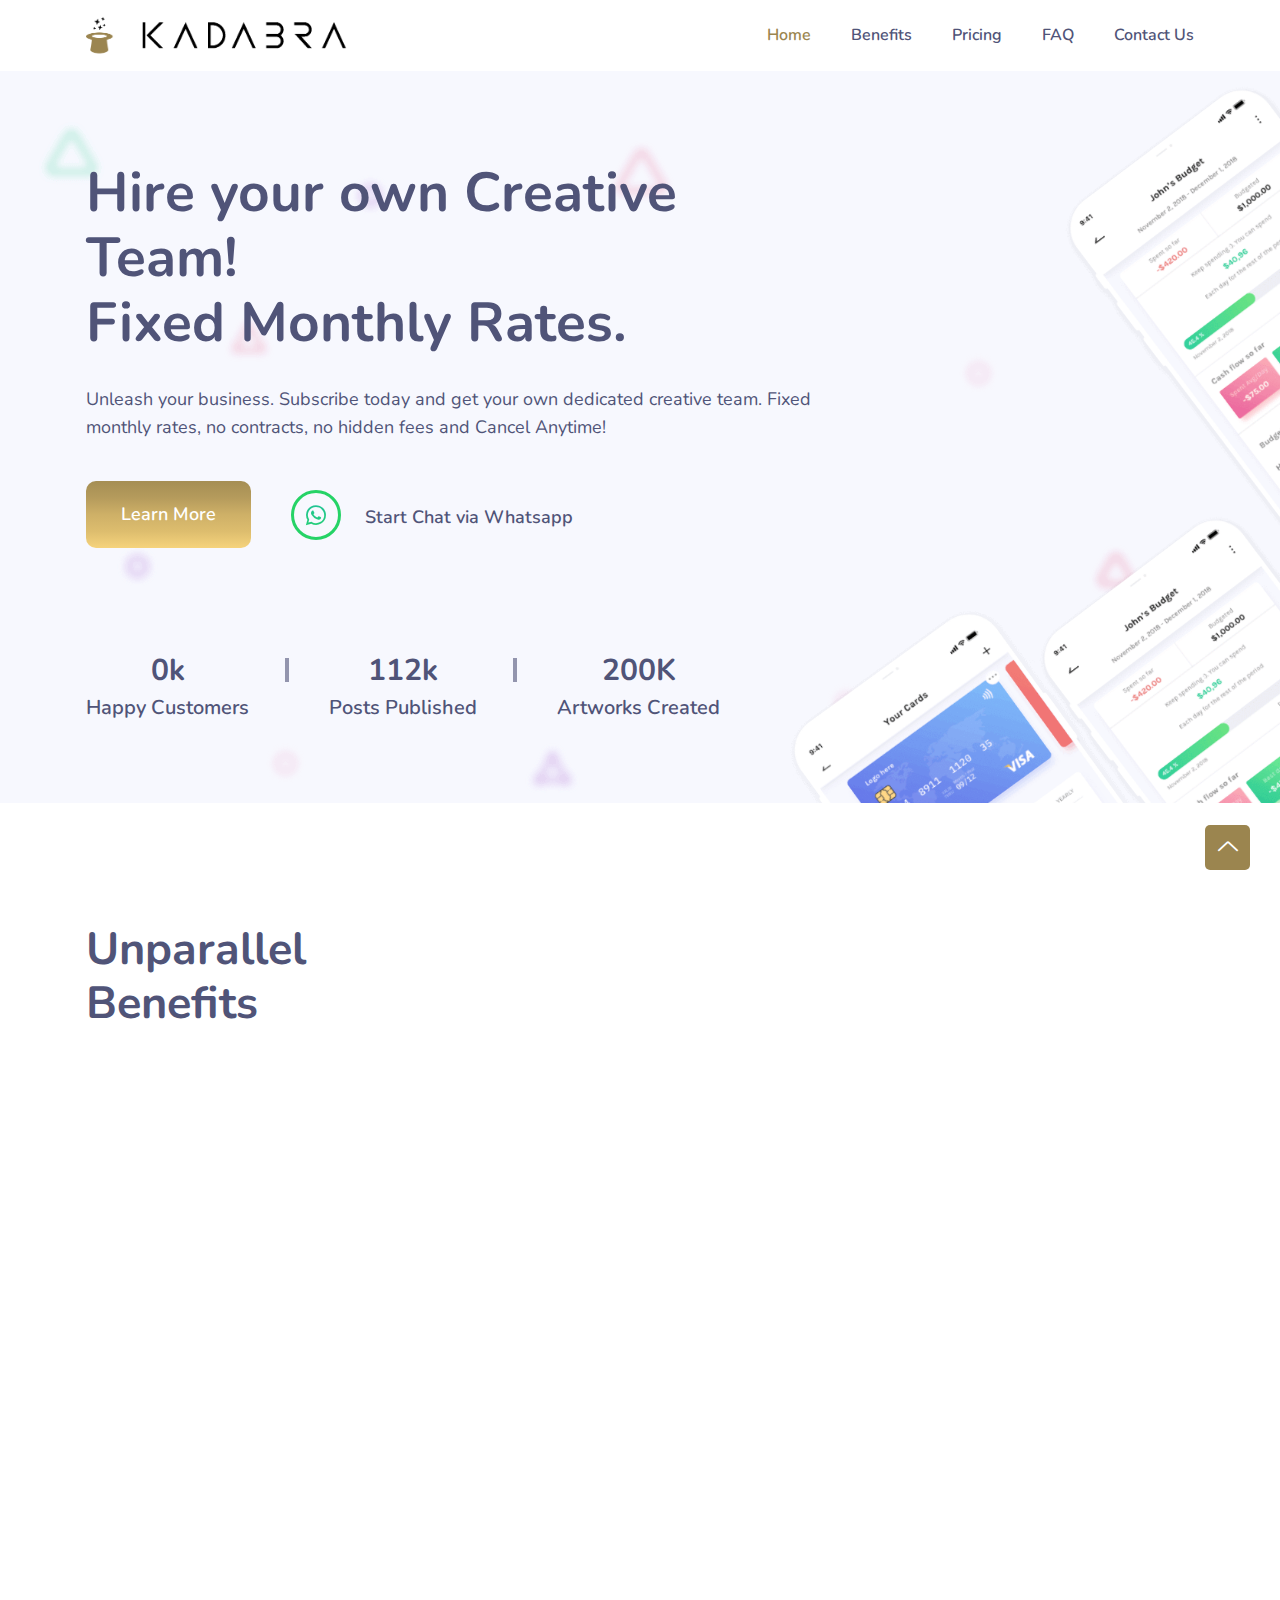
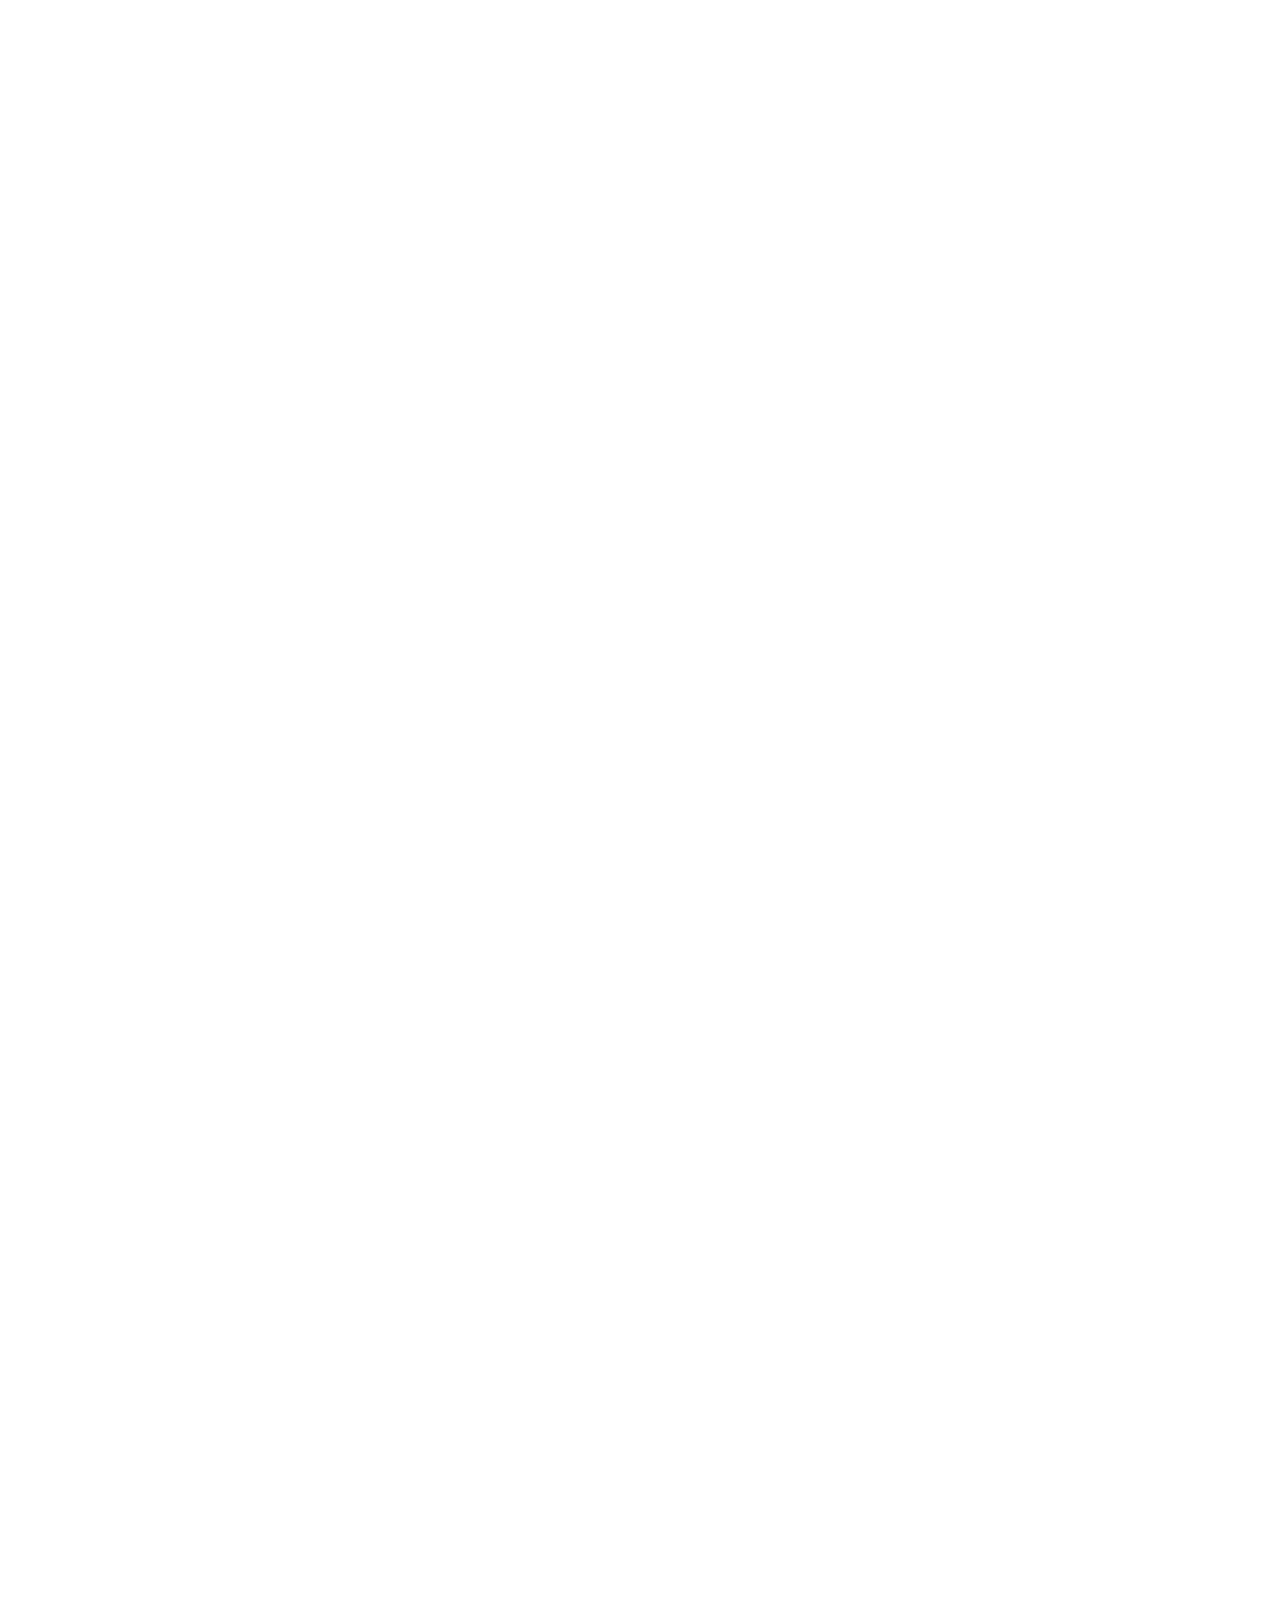
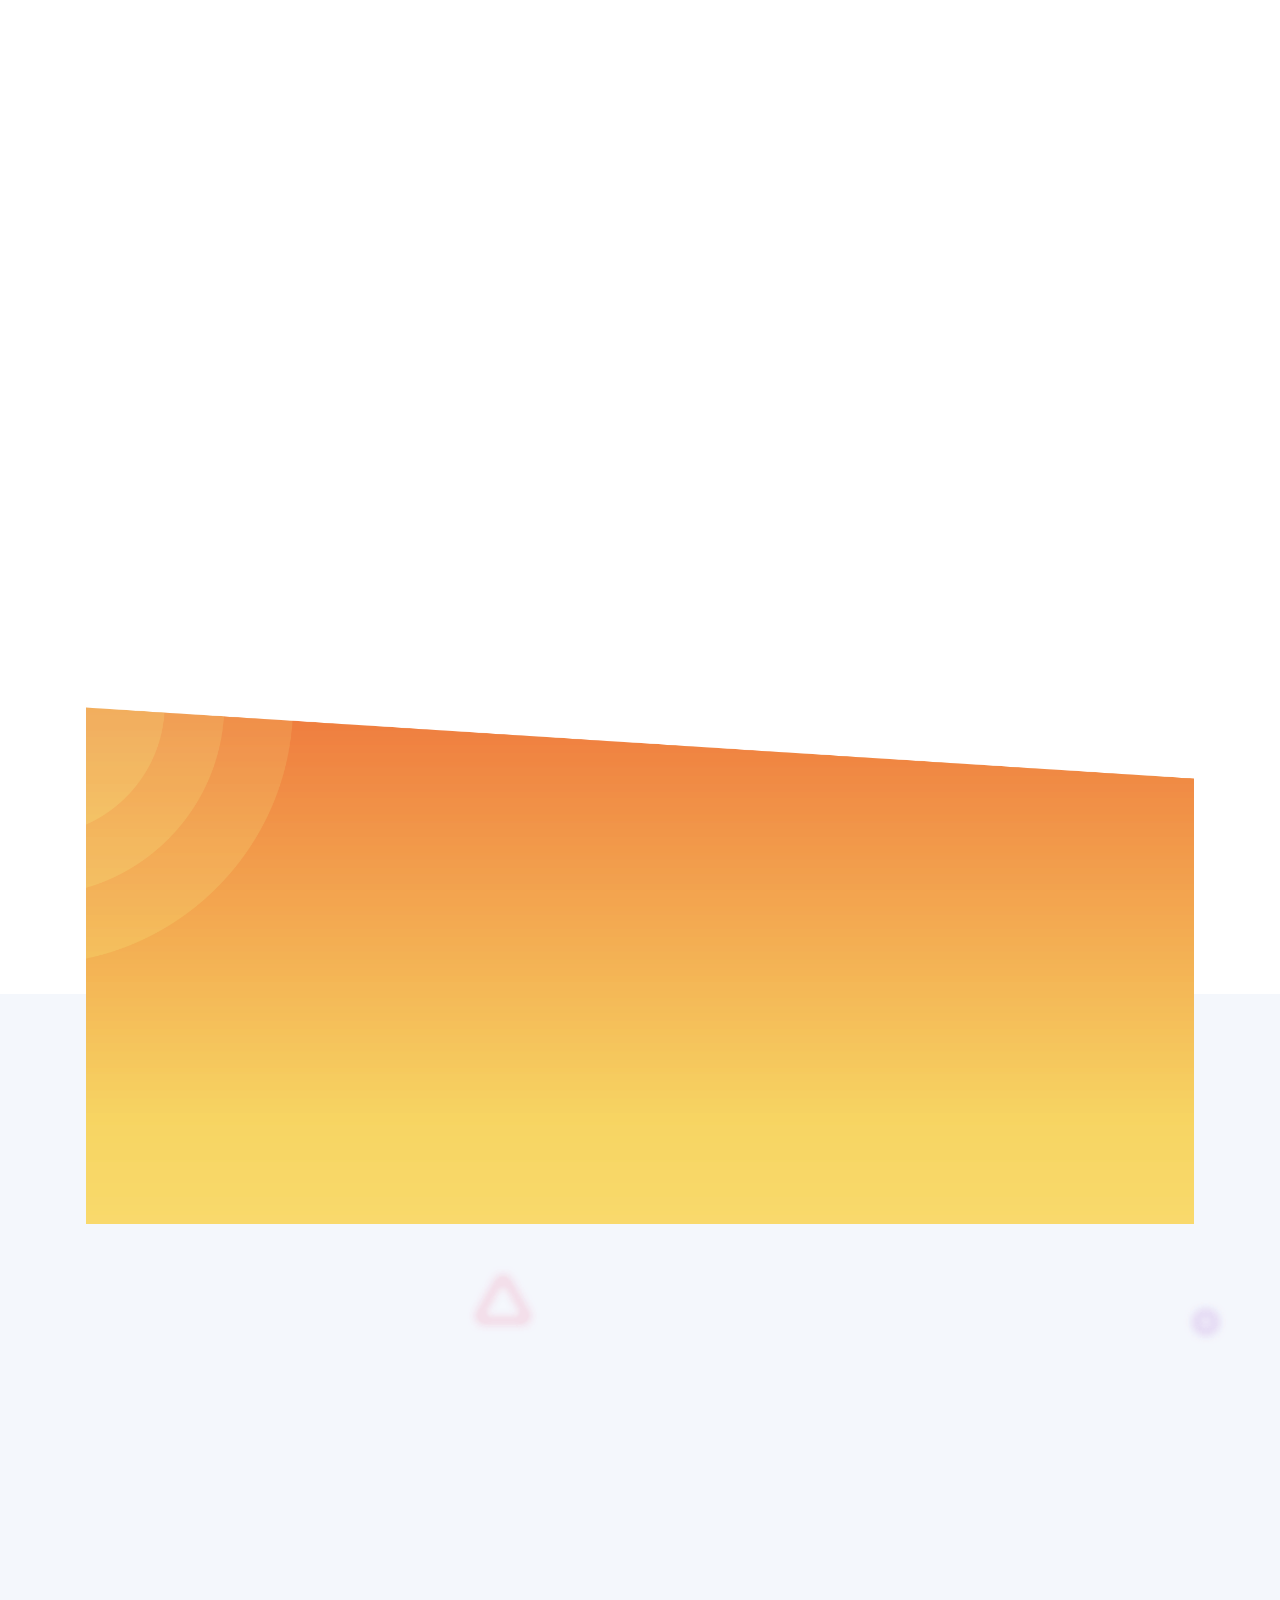
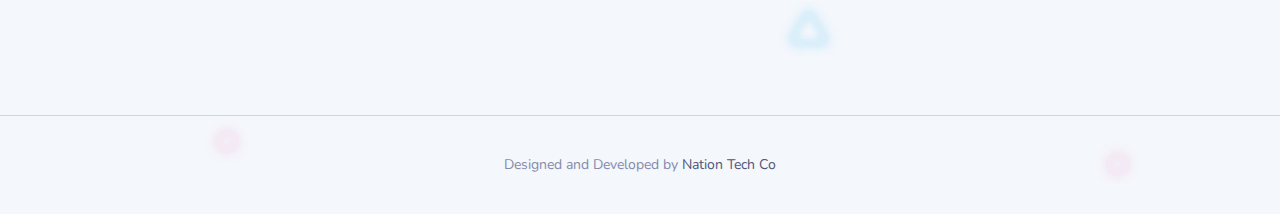
==== index.html @ 2f58324e "update" ====
<!doctype html>
<html class="no-js" lang="en">

<head>
	<meta charset="utf-8">

	<!--====== Titles ======-->
	<title>Kadabra Digital Agency | DUBAI & CAIRO | Fixed Monthly Rates</title>

	<meta name="description" content=" ">
	<meta name="viewport" content="width=device-width, initial-scale=1">

	<!--====== Favicon Icon ======-->
	<link rel="shortcut icon" href="assets/images/favicon.png" type="image/png">

	<!--====== Animate CSS ======-->
	<link rel="stylesheet" href="assets/css/animate.css">

	<!--====== Line Icons CSS ======-->
	<link rel="stylesheet" href="assets/css/LineIcons.2.0.css">

	<!--====== Bootstrap CSS ======-->
	<link rel="stylesheet" href="assets/css/bootstrap-5.0.5-alpha.min.css">

	<!--====== Style CSS ======-->
	<link rel="stylesheet" href="assets/css/style.css">

</head>

<body>
	<!--[if IE]>
    <p class="browserupgrade">You are using an <strong>outdated</strong> browser. Please <a href="https://browsehappy.com/">upgrade your browser</a> to improve your experience and security.</p>
    <![endif]-->

	<!--====== PRELOADER PART START ======-->

	<div class="preloader">
		<div class="loader">
			<div class="ytp-spinner">
				<div class="ytp-spinner-container">
					<div class="ytp-spinner-rotator">
						<div class="ytp-spinner-left">
							<div class="ytp-spinner-circle"></div>
						</div>
						<div class="ytp-spinner-right">
							<div class="ytp-spinner-circle"></div>
						</div>
					</div>
				</div>
			</div>
		</div>
	</div>

	<!--====== PRELOADER PART ENDS ======-->

	<!--====== HEADER PART START ======-->

	<header class="header_area">
		<div id="header_navbar" class="header_navbar">
			<div class="container">
				<div class="row">
					<div class="col-lg-12">
						<nav class="navbar navbar-expand-lg">
							<a class="navbar-brand" href="index.html">
								<img id="logo" src="assets/images/logoKDA.png" alt="Logo">
							</a>
							<button class="navbar-toggler" type="button" data-toggle="collapse" data-target="#navbarSupportedContent"
								aria-controls="navbarSupportedContent" aria-expanded="false" aria-label="Toggle navigation">
								<span class="toggler-icon"></span>
								<span class="toggler-icon"></span>
								<span class="toggler-icon"></span>
							</button>
							<div class="collapse navbar-collapse sub-menu-bar" id="navbarSupportedContent">
								<ul id="nav" class="navbar-nav ml-auto">
									<li class="nav-item">
										<a class="page-scroll active" href="#home">Home</a>
									</li>
									<li class="nav-item">
										<a class="page-scroll" href="#feature">Benefits</a>
									</li>
								<!-- 	<li class="nav-item">
										<a class="page-scroll" href="#how-work">How it Works</a>
									</li>
									<li class="nav-item">
										<a class="page-scroll" href="#screenshots">Screenshots</a>
									</li> -->
									<li class="nav-item">
										<a class="page-scroll" href="#pricing">Pricing</a>
									</li>
									<li class="nav-item">
										<a class="page-scroll" href="#contact">FAQ</a>
									</li>
									<li class="nav-item">
										<a class="page-scroll" href="#footer">Contact Us</a>
									</li>
								</ul>
							</div> <!-- navbar collapse -->
						</nav> <!-- navbar -->
					</div>
				</div> <!-- row -->
			</div> <!-- container -->
		</div> <!-- header navbar -->
	</header>

	<!--====== HEADER PART ENDS ======-->

	<!--====== HERO PART START ======-->
	<section id="home" class="hero-area bg_cover" style="background: url('assets/images/hero-bg.png')">
		<div class="container">
			<div class="row align-items-center">
				<div class="col-xl-8 col-lg-8">
					<div class="hero-content">
						<h2 class="wow fadeInUp" data-wow-delay=".2s">Hire your own Creative Team!</br> Fixed Monthly Rates.</h2>
						<p class="wow fadeInUp" data-wow-delay=".4s">Unleash your business. Subscribe today and get your own dedicated creative team. Fixed monthly rates, no contracts, no hidden fees and Cancel Anytime! </p>
						<div class="hero-btns">
							<a href="#pricing" class="main-btn btn-hover wow fadeInUp page-scroll" data-wow-delay=".45s">Learn More</a>

				<!--			<a href="#" class="watch-btn glightbox wow fadeInUp" data-wow-delay=".5s"> <i class="lni lni-play"></i> <span>Watch How It Works</span></a> -->

							<a href="https://api.whatsapp.com/send?phone=971552144550&text=Hi%2C%20I%20would%20like%20to%20get%20in%20touch%20with%20a%20Kadabra%20Digital%20Expert%20to%20assess%20my%20needs." target="_blank" class="whatsapp-btn glightbox wow fadeInUp" data-wow-delay=".5s"> <i class="lni lni-whatsapp"></i> <span>Start Chat via Whatsapp</span></a>

						</div>
					</div>
					<div class="counter-up">
						<div class="single-counter wow fadeInUp" data-wow-delay=".2s">
							<span id="secondo" class="countup" cup-end="2"></span>
							<span>Happy Customers</span>
						</div>
						<div class="single-counter wow fadeInUp" data-wow-delay=".3s">
							<span id="secondo" class="countup" cup-end="280"></span>
							<span>Posts Published</span>
						</div>
						<div class="single-counter wow fadeInUp" data-wow-delay=".4s">
							<span id="secondo" class="countup" cup-end="500" cup-append="K"></span>
							<span>Artworks Created</span>
						</div>
					</div>
				</div>
				<div class="col-xl-4 col-lg-4">
					<div class="hero-img">
							<!--<img src="assets/images/features-image-2.png" alt="" class="wow fadeInRight" data-wow-delay=".2s">-->
						<img src="assets/images/features-image-1.png" alt="" class="img-screen screen-1 wow fadeInUp" data-wow-delay=".25s">
						<img src="assets/images/features-image-2.png" alt="" class="img-screen screen-2 wow fadeInUp" data-wow-delay=".3s">
						<img src="assets/images/features-image-2.png" alt="" class="img-screen screen-3 wow fadeInUp" data-wow-delay=".35s">
					</div>
				</div>
			</div>
		</div>
	</section>
	<!--====== HERO PART END ======-->

	<!--====== FEATURE PART START ======-->
	<section id="feature" class="feature-area pt-120">
		<div class="container">
			<div class="section-title">
				<h2 class="mb-60 wow fadeInUp" data-wow-delay=".2s">Unparallel <br> Benefits</h2>
			</div>
			<div class="row">
				<div class="col-xl-3 col-lg-3 col-md-6">
					<div class="single-feature item-1 wow fadeInUp" data-wow-delay=".2s">
						<div class="feature-icon icon-style gradient-1">
							<i class="lni lni-infinite"></i>
						</div>
						<div class="feature-content">
							<h4>Designs</h4>
							<p>Submit and queue up as many design request as you want on our platform.</p>
						</div>
					</div>
				</div>
				<div class="col-xl-3 col-lg-3 col-md-6">
					<div class="single-feature item-2 wow fadeInUp" data-wow-delay=".4s">
						<div class="feature-icon icon-style gradient-2">
							<i class="lni lni-protection"></i>
						</div>
						<div class="feature-content">
							<h4>Revisions</h4>
							<p>Submit as many revisions as you want, unlimited revisions until you’re happy.</p>
						</div>
					</div>
				</div>
				<div class="col-xl-3 col-lg-3 col-md-6">
					<div class="single-feature item-3 wow fadeInUp" data-wow-delay=".6s">
						<div class="feature-icon icon-style gradient-3">
							<i class="lni lni-notepad"></i>
						</div>
						<div class="feature-content">
							<h4>Projects</h4>
							<p>One subscription can be used for all of your brands or to cover all of your projects. </p>
						</div>
					</div>
				</div>
				<div class="col-xl-3 col-lg-3 col-md-6">
					<div class="single-feature item-4 wow fadeInUp" data-wow-delay=".8s">
						<div class="feature-icon icon-style gradient-4">
							<i class="lni lni-dashboard"></i>
						</div>
						<div class="feature-content">
							<h4>Fast Response</h4>
							<p>Dependable designers working on your requests daily with quick turnarounds.</p>
						</div>
					</div>
				</div>
			</div>
		</div>
	</section>
	<!--====== FEATURE PART ENDS ======-->

	<!--====== HOW-WORK PART START ======-->
<!--	<section id="how-work" class="how-work-area pt-130">
		<div class="container">
			<div class="row">
			<div class="text-center">
			<h2>You are using Free Lite Version of Appi</h2>
			<p>Please, purchase full version of the template to get all sections, features and permission to use with commercial projects</p>
			</br>
			<a href="#contactform" rel="nofollow" class="main-btn btn-hover wow fadeInUp" data-wow-delay=".45s" style="visibility: visible; animation-delay: 0.45s; animation-name: fadeInUp;">Purchase Now</a>

			</div>
			</div>
		</div>
	</section> -->
	<!--====== HOW-WORK PART ENDS ======-->

	<!--====== VIDEO PART START ======
	<section class="video-area pt-130">

	</section>
	====== VIDEO PART ENDS ======-->

	<!--====== SCREENSHOT PART START ======
	<section id="screenshots" class="screenshot-area-wrapper pt-50">

	</section>
	====== SCREENSHOT PART ENDS ======-->

	<!--====== TESTIMONIAL PART START ======
	<section class="testimonial-area pt-150">

	</section>
	====== TESTIMONIAL PART ENDS ======-->

	<!--====== PRICING PART START ======-->
	<section id="pricing" class="pricing-area pt-120">
		<div class="container">
			<div class="row">
				<div class="col-xl-6 col-lg-8 col-md-10 mx-auto">
					<div class="section-title text-center">
						<h2 class="mb-30 wow fadeInUp" data-wow-delay=".2s">Unbeatable Prices</h2>
						<p class="mb-50 wow fadeInUp" data-wow-delay=".4s">Get all your Projects done, with your dedicated creative team. All plans have unlimited designs, unlimited projects, unlimited revisions and pay as you go.</p>
					</div>
				</div>
			</div>
			<div class="row">
				<div class="col-12 mx-auto">
					<div class="pricing-nav">
						<!--<ul class="nav nav-pills justify-content-center align-items-center mb-50 wow fadeInUp" data-wow-delay=".2s" id="pills-tab" role="tablist">
							<li class="nav-item" role="presentation">
								<a class="nav-link active" id="pills-month-tab" data-toggle="pill" href="#pills-month" role="tab"
									aria-controls="pills-month" aria-selected="true">Monthly</a>
							</li>
							<li class="nav-item" role="presentation">
								<a class="nav-link" id="pills-year-tab" data-toggle="pill" href="#pills-year" role="tab"
									aria-controls="pills-year" aria-selected="false">Quarterly</a>
							</li>
						</ul>-->
						<div class="tab-content" id="pills-tabContent">
							<div class="tab-pane fade price-tab show active" id="pills-month" role="tabpanel" aria-labelledby="pills-month-tab">
								<div class="row">
									<div class="col-xl-4 col-lg-4 col-md-6">
										<div class="single-price text-center wow fadeInUp" data-wow-delay=".2s">
											<div class="price-icon icon-style mx-auto gradient-1">
												<i class="lni lni-offer"></i>
											</div>
											<h4 class="package-name mb-20">Silver</h4>
											<h4 class="package-price mb-20">AED 3,000 <span span style="color:#868AAA">/ mo</span></h4>
											<ul class="package-details">
												<li><h5 class="package-name mb-20">The Social Media Package</h5></li>
												<li>15 Monthly Posts</li>
												<li>Market Research</li>
												<li>Marketing Strategy</li>
												<li>Content Calendar</li>
												<li>Artwork & Design</li>
												<li>Copywriting </li>
												<li>1 Photoshoot</li>
												<li>2 Social Media Platforms</li>
												<li>Same Day Response</li>
											</ul>
											<a href="https://api.whatsapp.com/send?phone=971552144550&text=Hi%2C%20I%20would%20like%20to%20get%20in%20touch%20with%20a%20Kadabra%20Digital%20Expert%20to%20learn%20more%20about%20the%20Monthly%20Silver%20Plan." target="_blank" class="btn-hover price-btn main-btn" style="padding: 12px 45px;">Start Chat <i class="lni lni-whatsapp"></i></a>
											<a href="https://meetings-eu1.hubspot.com/karim-mostafa" target="_blank" class="btn-hover price-btn main-btn" style="margin-top: 30px">Book Meeting <i class="lni lni-calendar"></i></a>
										</div>
									</div>
									<div class="col-xl-4 col-lg-4 col-md-6">
										<div class="single-price text-center active wow fadeInUp" data-wow-delay=".4s">
											<div class="price-icon icon-style mx-auto gradient-2">
												<i class="lni lni-star"></i>
											</div>
											<h4 class="package-name mb-20">Gold</h4>
											<h4 class="package-price mb-20">AED 4,000 <span span style="color:#868AAA">/ mo</span></h4>
											<ul class="package-details">
												<li><h5 class="package-name mb-20">The Social Media & Advertising Package</h5></li>
												<li>25 Monthly Posts</li>
												<li>4 Stories</li>
												<li>1 Animated GIF</li>
												<li>Market Research</li>
												<li>Marketing Strategy</li>
												<li>Content Calendar</li>
												<li>Artwork & Design</li>
												<li>Copywriting </li>
												<li>Media Buying Plan</li>
												<li>2 Photoshoot</li>
												<li>1 Video Editing</li>
												<li>3 Social Media Platforms</li>
												<li>Same Day Response</li>
											</ul>
											<a href="https://api.whatsapp.com/send?phone=971552144550&text=Hi%2C%20I%20would%20like%20to%20get%20in%20touch%20with%20a%20Kadabra%20Digital%20Expert%20to%20learn%20more%20about%20the%20Monthly%20Gold%20Plan." target="_blank" class="btn-hover price-btn main-btn" style="padding: 12px 45px;">Start Chat <i class="lni lni-whatsapp"></i></a>
											<a href="https://meetings-eu1.hubspot.com/karim-mostafa" target="_blank" class="btn-hover price-btn main-btn" style="margin-top: 30px">Book Meeting <i class="lni lni-calendar"></i></a>
										</div>
									</div>
									<div class="col-xl-4 col-lg-4 col-md-6">
										<div class="single-price text-center wow fadeInUp" data-wow-delay=".6s">
											<div class="price-icon icon-style mx-auto gradient-3">
												<i class="lni lni-diamond"></i>
											</div>
											<h4 class="package-name mb-20">Platinum</h4>
											<h4 class="package-price mb-20">AED 8,000 <span span style="color:#868AAA">/ mo</span></h4>
											<ul class="package-details">
											<li><h5 class="package-name mb-20">The Unlimited Package</h5></li>
											<li><b>Unlimited</b> Designs</li>
											<li>2 Animated GIFs</li>
											<li>Market Research</li>
											<li>Marketing Strategy</li>
											<li>Content Calendar</li>
											<li>Artwork & Design</li>
											<li>Copywriting</li>
											<li>Media Buying Plan</li>
											<li>3 Photoshoot</li>
											<li>1 Video Shoot + Editing</li>
											<li>Any Social Media Platforms</li>
											<li>Same Day Response</li>
										</ul>
											<a href="https://api.whatsapp.com/send?phone=971552144550&text=Hi%2C%20I%20would%20like%20to%20get%20in%20touch%20with%20a%20Kadabra%20Digital%20Expert%20to%20learn%20more%20about%20the%20Monthly%20Platinum%20Plan." target="_blank" class="btn-hover price-btn main-btn" style="padding: 12px 45px;">Start Chat <i class="lni lni-whatsapp"></i></a>
											<a href="https://meetings-eu1.hubspot.com/karim-mostafa" target="_blank" class="btn-hover price-btn main-btn" style="margin-top: 30px">Book Meeting <i class="lni lni-calendar"></i></a>
										</div>
									</div>
								</div>
							</div>
							<div class="tab-pane fade price-tab" id="pills-year" role="tabpanel" aria-labelledby="pills-year-tab">
								<div class="row">
									<div class="col-xl-4 col-lg-4 col-md-6">
										<div class="single-price text-center wow fadeInUp" data-wow-delay=".2s">
											<div class="price-icon icon-style mx-auto gradient-1">
												<i class="lni lni-user"></i>
											</div>
											<h4 class="package-name mb-20">Silver</h4>
											<h4 class="package-price mb-20">AED 7,500 <span span style="color:#868AAA">/ qtr</span></h4>
											<ul class="package-details">
												<li><b>Unlimited</b> Designs</li>
												<li><b>Unlimited</b> Revisions</li>
												<li><b>Unlimited</b> Projects</li>
												<li>Same Day Response</li>
												<li></br></li>
												<li><h5 class="package-name mb-20">Your Dedicated Team:</h5></li>
												<li>1 x Project Manager</li>
												<li>1 x Graphic Designer</li>
											</ul>
											<a href="https://api.whatsapp.com/send?phone=971552144550&text=Hi%2C%20I%20would%20like%20to%20get%20in%20touch%20with%20a%20Kadabra%20Digital%20Expert%20to%20learn%20more%20about%20the%20Quarterly%20Silver%20Plan." target="_blank" class="btn-hover price-btn main-btn">Get Started <i class="lni lni-whatsapp"></i></a>
										</div>
									</div>
									<div class="col-xl-4 col-lg-4 col-md-6">
										<div class="single-price text-center active wow fadeInUp" data-wow-delay=".4s">
											<div class="price-icon icon-style mx-auto gradient-2">
												<i class="lni lni-star"></i>
											</div>
											<h4 class="package-name mb-20">Gold</h4>
											<h4 class="package-price mb-20">AED 10,000 <span span style="color:#868AAA">/ qtr</span></h4>
											<ul class="package-details">
												<li><b>Unlimited</b> Designs</li>
												<li><b>Unlimited</b> Revisions</li>
												<li><b>Unlimited</b> Projects</li>
												<li>Same Day Response</li>
												<li></br></li>
												<li><h5 class="package-name mb-20">Plus Social Media Bundle:</h5></li>
												<li>30 hrs Copywriting</li>
												<li>16 hrs Marketing Strategist</li>
												<li>8 hrs Social Media Moderation</li>
												<li>Free Stock Photos</li>
												<li></br></li>
												<li><h5 class="package-name mb-20">Your Dedicated Team:</h5></li>
												<li>1 x Project Manager</li>
												<li>1 x Graphic Designer</li>
												<li>1 x Marketing Strategist</li>
												<li>1 x Copywriter</li>
											</ul>
											<a href="https://api.whatsapp.com/send?phone=971552144550&text=Hi%2C%20I%20would%20like%20to%20get%20in%20touch%20with%20a%20Kadabra%20Digital%20Expert%20to%20learn%20more%20about%20the%20Quarterly%20Gold%20Plan." target="_blank" class="btn-hover price-btn main-btn">Get Started <i class="lni lni-whatsapp"></i></a>
										</div>
									</div>
									<div class="col-xl-4 col-lg-4 col-md-6">
										<div class="single-price text-center wow fadeInUp" data-wow-delay=".6s">
											<div class="price-icon icon-style mx-auto gradient-3">
												<i class="lni lni-diamond"></i>
											</div>
											<h4 class="package-name mb-20">Platinum</h4>
											<h4 class="package-price mb-20">AED 19,500 <span span style="color:#868AAA">/ qtr</span></h4>
											<ul class="package-details">
												<li><b>Unlimited</b> Designs</li>
												<li><b>Unlimited</b> Revisions</li>
												<li><b>Unlimited</b> Projects</li>
												<li>Same Day Response</li>
												<li>2x Double Output</li>
												<li>Source Files</li>
												<li></br></li>
												<li><h5 class="package-name mb-20">Plus Social Media Bundle:</h5></li>
												<li>45 hrs Copywriting</li>
												<li>24 hrs Marketing Strategist</li>
												<li>16 hrs Social Media Moderation</li>
												<li>Free Stock Photos</li>
												<li></br></li>
												<li><h5 class="package-name mb-20">Your Dedicated Team:</h5></li>
												<li>1 x Account Manager</li>
												<li>1 x Project Manager</li>
												<li>2 x Graphic Designer</li>
												<li>1 x Marketing Strategist</li>
												<li>2 x Copywriter</li>
											</ul>
											<a href="https://api.whatsapp.com/send?phone=971552144550&text=Hi%2C%20I%20would%20like%20to%20get%20in%20touch%20with%20a%20Kadabra%20Digital%20Expert%20to%20learn%20more%20about%20the%20Quarterly%20Platinum%20Plan." target="_blank" class="btn-hover price-btn main-btn">Get Started <i class="lni lni-whatsapp"></i></a>
										</div>
									</div>
								</div>
							</div>
						</div>
					</div>
				</div>
			</div>
		</div>
	</section>
	<!--====== PRICING PART ENDS ======-->
	<div class="row">
		<div class="col-xl-7 col-lg-10 mx-auto">
			<div class="section-title text-center">
				<h4 class="mb-60 wow fadeInUp" data-wow-delay=".2s">No Contracts, No Hidden Fees, Cancel Anytime.</h4>
			</div>
		</div>
	<!--====== CONTACT PART START ======-->
	<section id="contact" class="contact-area pt-130">
		<div class="container">
			<div class="row">
				<div class="col-xl-7 col-lg-10 mx-auto">
					<div class="section-title text-center">
						<h2 class="mb-60 wow fadeInUp" data-wow-delay=".2s">What Questions Do Our Customers
							Ask Most Often?</h2>
					</div>
				</div>
			</div>
			<div class="row">
				<div class="col-xl-12 col-lg-12">
					<div class="faq-wrapper">
						<h3 class="mb-40 wow fadeInUp" data-wow-delay=".2s">Frequently Asked Questions</h3>
						<div class="faq-accordion accordion-style">
							<div class="accordion" id="accordionExample2">
							<!--	<div class="single-accordion mb-30 wow fadeInUp" data-wow-delay=".3s">
									<div class="accordion-btn">
										<button class="btn-block text-left collapsed" type="button" data-toggle="collapse"
											data-target="#collapse4" aria-expanded="true" aria-controls="collapse4">
											<span>What does Unlimited Designs mean?</span>
										</button>
									</div>

									<div id="collapse4" class="collapse" aria-labelledby="heading4" data-parent="#accordionExample2">
										<div class="accordion-content">
											It simply means you can request as many designs as you want, we don’t charge you hourly. You’re billed a fixed monthly
											rate regardless of how many design requests you submit.<br>
											Request as many design projects as you want and we’ll assign the best available designers to Get Started <i class="lni lni-whatsapp"></i> right away.
											Once that design is complete, we’ll move onto the next one in your queue.
										</div>
									</div>
								</div>
								<div class="single-accordion mb-30 wow fadeInUp" data-wow-delay=".4s">
									<div class="accordion-btn">
										<button class="btn-block text-left collapsed" type="button" data-toggle="collapse"
											data-target="#collapse5" aria-expanded="true" aria-controls="collapse5">
											<span>What does 2x Double Output mean?</span>
										</button>
									</div>

									<div id="collapse5" class="collapse" aria-labelledby="heading5" data-parent="#accordionExample2">
										<div class="accordion-content">
											Silver and Gold plans will always have at least ONE designer assigned to provide daily design output. Platinum plan will always have at least TWO designers assigned for double the output.
										</div>
									</div>
								</div> -->
								<div class="single-accordion mb-30 wow fadeInUp" data-wow-delay=".5s">
									<div class="accordion-btn">
										<button class="btn-block text-left collapsed" type="button" data-toggle="collapse"
											data-target="#collapse6" aria-expanded="true" aria-controls="collapse6">
											<span>How quick is your turnaround time?</span>
										</button>
									</div>

									<div id="collapse6" class="collapse" aria-labelledby="heading6" data-parent="#accordionExample2">
										<div class="accordion-content">
											We have a same day response time and our turn-around time depends on the project and the number of revisions. Usually, it’s between 24 – 48 hours for most cases. More complex design project such as a website/app, landing page, and multi-page booklets will require more time.
										</div>
									</div>
								</div>
								<div class="single-accordion mb-30 wow fadeInUp" data-wow-delay=".6s">
									<div class="accordion-btn">
										<button class="btn-block text-left collapsed" type="button" data-toggle="collapse"
											data-target="#collapse7" aria-expanded="true" aria-controls="collapse7">
											<span>I have multiple businesses. Can I use one account?</span>
										</button>
									</div>

									<div id="collapse7" class="collapse" aria-labelledby="heading7" data-parent="#accordionExample2">
										<div class="accordion-content">
										Yes, you can. You have unlimited projects each month. Your team will run through them as fast as possible.
										</div>
									</div>
								</div>
								<div class="single-accordion mb-30 wow fadeInUp" data-wow-delay=".6s">
									<div class="accordion-btn">
										<button class="btn-block text-left collapsed" type="button" data-toggle="collapse"
											data-target="#collapse8" aria-expanded="true" aria-controls="collapse8">
											<span>What can I expect from <b>Unlimited Design</b>?</span>
										</button>
									</div>

									<div id="collapse8" class="collapse" aria-labelledby="heading8" data-parent="#accordionExample2">
										<div class="accordion-content">
											Banner design, PowerPoint design, Updates to existing graphics, Landing design, Business card design, Icon designs, Menu design, Simple animated GIFs, Workbooks, eBook covers, Flyers, Branding Guide, Instagram posts, Logo design, Brochure designs, Website / App design and wireframes, And much more!										</div>
									</div>
								</div>
							<!--	<div class="single-accordion mb-30 wow fadeInUp" data-wow-delay=".6s">
									<div class="accordion-btn">
										<button class="btn-block text-left collapsed" type="button" data-toggle="collapse"
											data-target="#collapse9" aria-expanded="true" aria-controls="collapse9">
											<span>What can I expect from the <b>Social Media Bundle</b>?</span>
										</button>
									</div>

									<div id="collapse9" class="collapse" aria-labelledby="heading9" data-parent="#accordionExample2">
										<div class="accordion-content">
											Social Media Strategy, Content Calendar, Social Media Posts / Stories, Press releases, Emails, Marketing material, Grammar and spell checking, And much more!										</div>
									</div>
								</div>
								<div class="single-accordion mb-30 wow fadeInUp" data-wow-delay=".6s">
									<div class="accordion-btn">
										<button class="btn-block text-left collapsed" type="button" data-toggle="collapse"
											data-target="#collapse13" aria-expanded="true" aria-controls="collapse13">
											<span>Do you offer an <b>Advertising Bundle</b>?</span>
										</button>
									</div>

									<div id="collapse13" class="collapse" aria-labelledby="heading13" data-parent="#accordionExample2">
										<div class="accordion-content">
											Not at the moment, but we are working on it. Stay tuned!
										</div>
									</div>
								</div> -->
								<div class="single-accordion mb-30 wow fadeInUp" data-wow-delay=".6s">
									<div class="accordion-btn">
										<button class="btn-block text-left collapsed" type="button" data-toggle="collapse"
											data-target="#collapse10" aria-expanded="true" aria-controls="collapse10">
											<span>Do you offer a Photography and Video services?</span>
										</button>
									</div>
									<div id="collapse10" class="collapse" aria-labelledby="heading10" data-parent="#accordionExample2">
										<div class="accordion-content">
										Yes, we do. If you want extra photoshoots, ask your project manager for an estimate, since off schedule shoots fees are variable depending your location.
										</div>
									</div>
								</div>

								<div class="single-accordion mb-30 wow fadeInUp" data-wow-delay=".6s">
									<div class="accordion-btn">
										<button class="btn-block text-left collapsed" type="button" data-toggle="collapse"
											data-target="#collapse10b" aria-expanded="true" aria-controls="collapse10b">
											<span>What other services do you offer?</span>
										</button>
									</div>
									<div id="collapse10b" class="collapse" aria-labelledby="heading10b" data-parent="#accordionExample2">
										<div class="accordion-content">
										We also offer services such as the development of Brand Concept, Name, Logo, Slogan, Visual Identity and Brand Book & Style Guide. Moreover, Web and App Design & Development, Brochures, Flyers, e-Newsletters, Business Cards, Billboards and much more...
										</div>
									</div>
								</div>

								<div class="single-accordion mb-30 wow fadeInUp" data-wow-delay=".6s">
									<div class="accordion-btn">
										<button class="btn-block text-left collapsed" type="button" data-toggle="collapse"
											data-target="#collapse11" aria-expanded="true" aria-controls="collapse11">
											<span>Am I locked into a contract?</span>
										</button>
									</div>
									<div id="collapse11" class="collapse" aria-labelledby="heading11" data-parent="#accordionExample2">
										<div class="accordion-content">
										No, you are enrolled on a month to month subscription and can cancel anytime – easy.
										</div>
									</div>
								</div>
								<div class="single-accordion mb-30 wow fadeInUp" data-wow-delay=".6s">
									<div class="accordion-btn">
										<button class="btn-block text-left collapsed" type="button" data-toggle="collapse"
											data-target="#collapse12" aria-expanded="true" aria-controls="collapse12">
											<span>Are there any hidden fees?</span>
										</button>
									</div>

									<div id="collapse12" class="collapse" aria-labelledby="heading12" data-parent="#accordionExample2">
										<div class="accordion-content">
										No hidden fees. The package price is exactly what you pay monthly. Taxes and fees are already included in that rate.
										</div>
									</div>
								</div>

							</div>
						</div>
					</div>
				</div>
				<!--	<div class="col-xl-12 col-lg-12">
					<div class="contact-form-wrapper" id="contactform" onclick="window.location.hash='back'>
						<h3 class="mb-40 wow fadeInUp" data-wow-delay=".3s">Contact Us</h3>
						<form action="assets/contact.php" method="post" class="contact-form wow fadeInUp" data-wow-delay=".4s">
							<input type="text" placeholder="Name" name="name" id="name" required>
							<input type="email" placeholder="Email" name="email" id="email" required>
							<textarea name="message" id="message" rows="4" placeholder="Message" required></textarea>
							<button class="btn-hover btn-block main-btn" type="submit">Send Message</button>
						</form>
					</div>
				</div>-->
			</div>
		</div>
	</section>
	<!--====== CONTACT PART ENDS ======-->

	<!--====== DOWNLOAD PART START ======-->
	<section class="download-area pt-150">
		<div class="container">
			<div class="download-wrapper bg_cover">
				<div class="row">
					<div class="col-xl-6 col-lg-6 offset-1 col-11">
						<div class="download-content">
							<div class="section-title">
								<h2 class="mb-30 text-white wow fadeInUp" data-wow-delay=".2s">Download the app now</h2>
								<p class="mb-40 text-white wow fadeInUp" data-wow-delay=".35s">Get access to your exclusive app. Keep all your designs and requests conveniently stored in one place.</p>
							</div>
							<div class="download-btns">
								<a href="#" class="btn-hover download-btn mr-4 wow fadeInUp" data-wow-delay=".45s" style="margin-bottom: 20px">
									<span class="icon gradient-2"><i class="lni lni-apple"></i></span>
									<span class="text">App Store <b>Comming Soon</b></span>
								</a>
								<a href="#" class="btn-hover download-btn wow fadeInUp" data-wow-delay=".55s" style="margin-bottom: 20px">
									<span class="icon gradient-1"><i class="lni lni-play-store"></i></span>
									<span class="text">Play Store <b>Comming Soon</b></span>
								</a>
							</div>
						</div>
					</div>
					<div class="col-xl-5 align-self-end col-lg-5 col-11 offset-1 offset-lg-0">
						<div class="download-img wow fadeInRight" data-wow-delay=".2s">
							<img src="assets/images/cta-right-img.svg" alt="">
						</div>
					</div>
				</div>
			</div>
		</div>
	</section>
	<!--====== DOWNLOAD PART ENDS ======-->

	<!--====== FOOTER PART START ======-->
	<footer id="footer" class="footer-area bg_cover">
		<div class="container">
			<div class="row">
				<div class="col-xl-3 col-lg-4 col-md-6">
					<div class="footer-widget wow fadeInUp" data-wow-delay=".2s">
						<a href="#" class="mb-35 d-block"><img src="assets/images/logoKDA.png" alt=""> </a>
						<p class="mb-35"><b>Kadabra Digital Agency</b> <br>
							DIC Building @ 2 Office 312<br>
							Dubai, UAE<br>
							<a href="mailto:info@kadabraservices.com">info@kadabraservices.com</a><br>
							<a href="tel:+971552144550">+971 (55) 214 4550</a>
						</p>

						<ul class="social-links">
							<li><a href="https://www.facebook.com/kadabra.digital.agency/" class="facebook"><i class="lni lni-facebook-original"></i></a></li>
							<li><a href="https://www.instagram.com/kadabra.digital.agency/" class="instagram"><i class="lni lni-instagram-original"></i></a></li>
							<li><a href="https://www.linkedin.com/company/kadabradigitalagency/" class="linkedin"><i class="lni lni-linkedin-original"></i></a></li>
							<li><a href="https://api.whatsapp.com/send?phone=971552144550&text=Hi%2C%20I%20would%20like%20to%20get%20in%20touch%20with%20a%20Kadabra%20Digital%20Expert%20to%20assess%20my%20needs." target="_blank"class="whatsapp"><i class="lni lni-whatsapp"></i></a></li>
						</ul>
					</div>
				</div>
				<div class="col-xl-2 offset-xl-5 col-lg-2 offset-lg-4 col-md-6 offset-md-6">
					<div class="footer-widget wow fadeInUp" data-wow-delay=".4s">
						<h4>Useful Links</h4>
						<ul>
							<li><a href="#">Home</a></li>
							<li><a href="#">Benefits</a></li>
							<li><a href="#">Pricing</a></li>
							<li><a href="#">FAQ</a></li>
						</ul>
					</div>
				</div>
				<div class="col-xl-2 col-lg-2 col-md-6">
					<div class="footer-widget wow fadeInUp" data-wow-delay=".6s">
						<h4>Product Help</h4>
						<ul>
							<li><a href="#">Terms & Conditions</a></li>
							<li><a href="#">Privacy Policy</a></li>
							<li><a href="#">Client Login</a></li>
							<li><a href="#">Support</a></li>
						</ul>
					</div>
				</div>
				<!--	<div class="col-xl-4 col-lg-4 col-md-6">
					<div class="footer-widget wow fadeInUp" data-wow-delay=".8s">
						<h4>Subscribe Newsletter</h4>
						<form
							action="#" method="post" id="mc-embedded-subscribe-form" name="mc-embedded-subscribe-form" target="_blank" novalidate
							class="subscribe-form validate">

							<input type="email" name="EMAIL" id="EMAIL" class="required email" placeholder="Enter Mail Address">

							<div id="mce-responses" class="clear">
								<div class="response" id="mce-error-response" style="display:none"></div>
								<div class="response" id="mce-success-response" style="display:none"></div>
							</div>

							<div style="position: absolute; left: -5000px;" aria-hidden="true"><input type="text"
									name="b_4dbefd9d3a1d6a570020b1e85_e16d098ae8" tabindex="-1" value=""></div>
							<button id="subscribe" class="btn-hover main-btn text-right" type="submit">Submit</button>

						</form>
					</div> -->
				</div>
			</div>

			<div class="footer-cradit">
				<p class="text-center mb-0">Designed and Developed by <a href="#" rel="nofollow">Nation Tech Co</a></p>
			</div>
		</div>
	</footer>
	<!--====== FOOTER PART ENDS ======-->

	<!--====== BACK TOP TOP PART START ======-->
	<a href="#" class="back-to-top btn-hover"><i class="lni lni-chevron-up"></i></a>
	<!--====== BACK TOP TOP PART ENDS ======-->


	<!--====== Bootstrap js ======-->
	<script src="assets/js/bootstrap.bundle-5.0.0.alpha-min.js"></script>


	<!--====== wow js ======-->
	<script src="assets/js/wow.min.js"></script>

	<!--====== count-up js ======-->
	<script src="assets/js/count-up.min.js"></script>



	<!--====== Main js ======-->
	<script src="assets/js/main.js"></script>

</body>

</html>
---- assets/css/style.css ----
/*-----------------------------------------------------------------------------------

    Template Name: App landing page Bootstrap5 HTML5 Template
    Template URI: site.com
    Description: App landing page Bootstrap5 HTML5 Template
    Version: 1.0

-----------------------------------------------------------------------------------

    CSS INDEX
    ===================

    01. Theme default CSS
	02. Header
    03. Hero
	04. Footer

-----------------------------------------------------------------------------------*/
/*===========================
    01.COMMON css
===========================*/
@import url("https://fonts.googleapis.com/css2?family=Nunito:wght@400;600;700&display=swap");
html {
  scroll-behavior: smooth;
}

body {
  font-family: "Nunito", sans-serif;
  font-weight: normal;
  font-style: normal;
  color: #505478;
}

* {
  margin: 0;
  padding: 0;
  -webkit-box-sizing: border-box;
  box-sizing: border-box;
}

img {
  max-width: 100%;
}

a:focus,
input:focus,
textarea:focus,
button:focus {
  text-decoration: none;
  outline: none;
}

a:focus,
a:hover {
  text-decoration: none;
}

i,
span,
a {
  display: inline-block;
  text-decoration: none;
}

audio,
canvas,
iframe,
img,
svg,
video {
  vertical-align: middle;
}

h1,
h2,
h3,
h4,
h5,
h6 {
  font-family: "Nunito", sans-serif;
  font-weight: 700;
  color: #505478;
  margin: 0px;
}

h1 {
  font-size: 48px;
}

h2 {
  font-size: 45px;
}

@media (max-width: 767px) {
  h2 {
    font-size: 36px;
  }
}

@media only screen and (min-width: 576px) and (max-width: 767px) {
  h2 {
    font-size: 40px;
  }
}

h3 {
  font-size: 28px;
}

h4 {
  font-size: 22px;
}

h5 {
  font-size: 18px;
}

h6 {
  font-size: 16px;
}

ul, ol {
  margin: 0px;
  padding: 0px;
  list-style-type: none;
}

p {
  font-size: 18px;
  font-weight: 400;
  line-height: 28px;
  color: #505478;
  margin: 0px;
}

.bg_cover {
  background-position: center center;
  background-size: cover;
  background-repeat: no-repeat;
}

.gradient-1 {
  background-image: -webkit-gradient(linear, left top, left bottom, from(#656569), to(#cfd2d6));
  background-image: linear-gradient(#656569 0%, #cfd2d6 100%);
  color: #fff;
}

.gradient-2 {
  background-image: -webkit-gradient(linear, left top, left bottom, from(#a58e54), to(#f6d37c));
  background-image: linear-gradient(#a58e54 0%, #f6d37c 100%);
  color: #fff;
}

.gradient-3 {
  background-image: -webkit-gradient(linear, left top, left bottom, from(#2cc590), to(#75eb92));
  background-image: linear-gradient(#2cc590 0%, #75eb92 100%);
  color: #fff;
}

.gradient-4 {
  background-image: -webkit-gradient(linear, left top, left bottom, from(#9b854f), to(#ddbd6e));
  background-image: linear-gradient(#9b854f 0%, #ddbd6e 100%);
  color: #fff;
}

input,
textarea {
  width: 100%;
  border-radius: 10px;
  background: #fff;
  font-size: 16px;
  padding: 17px 30px;
  margin-bottom: 20px;
  color: #868AAA;
  -webkit-box-shadow: 0px 0px 51px rgba(180, 180, 180, 0.16);
  box-shadow: 0px 0px 51px rgba(180, 180, 180, 0.16);
  -webkit-transition: all 0.3s ease-out 0s;
  transition: all 0.3s ease-out 0s;
  border: 1px solid transparent;
}

input::-webkit-input-placeholder,
textarea::-webkit-input-placeholder {
  opacity: 1;
}

input:-ms-input-placeholder,
textarea:-ms-input-placeholder {
  opacity: 1;
}

input::-ms-input-placeholder,
textarea::-ms-input-placeholder {
  opacity: 1;
}

input::placeholder,
textarea::placeholder {
  opacity: 1;
}

input:focus,
textarea:focus {
  border-color: #9b854f;
}

.back-to-top {
  width: 45px;
  height: 45px;
  background: #9b854f;
  text-align: center;
  line-height: 45px;
  font-size: 20px;
  color: #fff;
  border-radius: 5px;
  position: fixed;
  bottom: 30px;
  right: 30px;
  z-index: 999;
  cursor: pointer;
  -webkit-transition: all 0.3s ease-out 0s;
  transition: all 0.3s ease-out 0s;
}

.back-to-top.btn-hover {
  position: fixed;
  z-index: 999;
}

.back-to-top:hover {
  color: #fff;
}

*:focus {
  outline: none;
}

/*===== All Button Style =====*/
.main-btn {
  display: inline-block;
  font-weight: 600;
  text-align: center;
  white-space: nowrap;
  vertical-align: middle;
  -webkit-user-select: none;
  -moz-user-select: none;
  -ms-user-select: none;
  user-select: none;
  border: 0;
  padding: 20px 35px;
  font-size: 18px;
  border-radius: 10px;
  color: #fff;
  cursor: pointer;
  z-index: 5;
  -webkit-transition: all 0.4s ease-out 0s;
  transition: all 0.4s ease-out 0s;
  background-image: -webkit-gradient(linear, left top, left bottom, from(#a58e54), color-stop(#b59b5c), color-stop(#ceb067), color-stop(#ddbd6e), to(#f6d37c));
  background-image: linear-gradient(to bottom, #a58e54, #b59b5c, #ceb067, #ddbd6e, #f6d37c);
}

.main-btn:hover {
  color: #fff;
}

.btn-hover {
  position: relative;
  z-index: 1;
}

.btn-hover::after {
  content: '';
  position: absolute;
  width: 0%;
  height: 100%;
  border-radius: inherit;
  background: rgba(255, 255, 255, 0.1);
  top: 0;
  left: 0;
  z-index: -1;
  -webkit-transition: all 0.3s ease-out 0s;
  transition: all 0.3s ease-out 0s;
}

.btn-hover:hover::after {
  width: 100%;
}

/*===== All Section Title Style =====*/
.section_title .title {
  font-size: 40px;
  font-weight: 700;
}

@media (max-width: 767px) {
  .section_title .title {
    font-size: 26px;
  }
}

.section_title p {
  margin-top: 15px;
  font-size: 18px;
  opacity: 0.5;
}

.section_title.section_title_2 .title,
.section_title.section_title_2 p {
  color: #fff;
}

/*===== All Preloader Style =====*/
.preloader {
  /* Body Overlay */
  position: fixed;
  top: 0;
  left: 0;
  display: table;
  height: 100%;
  width: 100%;
  /* Change Background Color */
  background: #fff;
  z-index: 99999;
}

.preloader .loader {
  display: table-cell;
  vertical-align: middle;
  text-align: center;
}

.preloader .loader .ytp-spinner {
  position: absolute;
  left: 50%;
  top: 50%;
  width: 64px;
  margin-left: -32px;
  z-index: 18;
  pointer-events: none;
}

.preloader .loader .ytp-spinner .ytp-spinner-container {
  pointer-events: none;
  position: absolute;
  width: 100%;
  padding-bottom: 100%;
  top: 50%;
  left: 50%;
  margin-top: -50%;
  margin-left: -50%;
  -webkit-animation: ytp-spinner-linspin 1568.2353ms linear infinite;
  animation: ytp-spinner-linspin 1568.2353ms linear infinite;
}

.preloader .loader .ytp-spinner .ytp-spinner-container .ytp-spinner-rotator {
  position: absolute;
  width: 100%;
  height: 100%;
  -webkit-animation: ytp-spinner-easespin 5332ms cubic-bezier(0.4, 0, 0.2, 1) infinite both;
  animation: ytp-spinner-easespin 5332ms cubic-bezier(0.4, 0, 0.2, 1) infinite both;
}

.preloader .loader .ytp-spinner .ytp-spinner-container .ytp-spinner-rotator .ytp-spinner-left {
  position: absolute;
  top: 0;
  left: 0;
  bottom: 0;
  overflow: hidden;
  right: 50%;
}

.preloader .loader .ytp-spinner .ytp-spinner-container .ytp-spinner-rotator .ytp-spinner-right {
  position: absolute;
  top: 0;
  right: 0;
  bottom: 0;
  overflow: hidden;
  left: 50%;
}

.preloader .loader .ytp-spinner-circle {
  -webkit-box-sizing: border-box;
          box-sizing: border-box;
  position: absolute;
  width: 200%;
  height: 100%;
  border-style: solid;
  /* Spinner Color */
  border-color: #9b854f #9b854f #F9F9F9;
  border-radius: 50%;
  border-width: 6px;
}

.preloader .loader .ytp-spinner-left .ytp-spinner-circle {
  left: 0;
  right: -100%;
  border-right-color: #F9F9F9;
  -webkit-animation: ytp-spinner-left-spin 1333ms cubic-bezier(0.4, 0, 0.2, 1) infinite both;
  animation: ytp-spinner-left-spin 1333ms cubic-bezier(0.4, 0, 0.2, 1) infinite both;
}

.preloader .loader .ytp-spinner-right .ytp-spinner-circle {
  left: -100%;
  right: 0;
  border-left-color: #F9F9F9;
  -webkit-animation: ytp-right-spin 1333ms cubic-bezier(0.4, 0, 0.2, 1) infinite both;
  animation: ytp-right-spin 1333ms cubic-bezier(0.4, 0, 0.2, 1) infinite both;
}

/* Preloader Animations */
@-webkit-keyframes ytp-spinner-linspin {
  to {
    -webkit-transform: rotate(360deg);
    transform: rotate(360deg);
  }
}

@keyframes ytp-spinner-linspin {
  to {
    -webkit-transform: rotate(360deg);
    transform: rotate(360deg);
  }
}

@-webkit-keyframes ytp-spinner-easespin {
  12.5% {
    -webkit-transform: rotate(135deg);
    transform: rotate(135deg);
  }
  25% {
    -webkit-transform: rotate(270deg);
    transform: rotate(270deg);
  }
  37.5% {
    -webkit-transform: rotate(405deg);
    transform: rotate(405deg);
  }
  50% {
    -webkit-transform: rotate(540deg);
    transform: rotate(540deg);
  }
  62.5% {
    -webkit-transform: rotate(675deg);
    transform: rotate(675deg);
  }
  75% {
    -webkit-transform: rotate(810deg);
    transform: rotate(810deg);
  }
  87.5% {
    -webkit-transform: rotate(945deg);
    transform: rotate(945deg);
  }
  to {
    -webkit-transform: rotate(1080deg);
    transform: rotate(1080deg);
  }
}

@keyframes ytp-spinner-easespin {
  12.5% {
    -webkit-transform: rotate(135deg);
    transform: rotate(135deg);
  }
  25% {
    -webkit-transform: rotate(270deg);
    transform: rotate(270deg);
  }
  37.5% {
    -webkit-transform: rotate(405deg);
    transform: rotate(405deg);
  }
  50% {
    -webkit-transform: rotate(540deg);
    transform: rotate(540deg);
  }
  62.5% {
    -webkit-transform: rotate(675deg);
    transform: rotate(675deg);
  }
  75% {
    -webkit-transform: rotate(810deg);
    transform: rotate(810deg);
  }
  87.5% {
    -webkit-transform: rotate(945deg);
    transform: rotate(945deg);
  }
  to {
    -webkit-transform: rotate(1080deg);
    transform: rotate(1080deg);
  }
}

@-webkit-keyframes ytp-spinner-left-spin {
  0% {
    -webkit-transform: rotate(130deg);
    transform: rotate(130deg);
  }
  50% {
    -webkit-transform: rotate(-5deg);
    transform: rotate(-5deg);
  }
  to {
    -webkit-transform: rotate(130deg);
    transform: rotate(130deg);
  }
}

@keyframes ytp-spinner-left-spin {
  0% {
    -webkit-transform: rotate(130deg);
    transform: rotate(130deg);
  }
  50% {
    -webkit-transform: rotate(-5deg);
    transform: rotate(-5deg);
  }
  to {
    -webkit-transform: rotate(130deg);
    transform: rotate(130deg);
  }
}

@-webkit-keyframes ytp-right-spin {
  0% {
    -webkit-transform: rotate(-130deg);
    transform: rotate(-130deg);
  }
  50% {
    -webkit-transform: rotate(5deg);
    transform: rotate(5deg);
  }
  to {
    -webkit-transform: rotate(-130deg);
    transform: rotate(-130deg);
  }
}

@keyframes ytp-right-spin {
  0% {
    -webkit-transform: rotate(-130deg);
    transform: rotate(-130deg);
  }
  50% {
    -webkit-transform: rotate(5deg);
    transform: rotate(5deg);
  }
  to {
    -webkit-transform: rotate(-130deg);
    transform: rotate(-130deg);
  }
}

.mt-5 {
  margin-top: 5px;
}

.mt-10 {
  margin-top: 10px;
}

.mt-15 {
  margin-top: 15px;
}

.mt-20 {
  margin-top: 20px;
}

.mt-25 {
  margin-top: 25px;
}

.mt-30 {
  margin-top: 30px;
}

.mt-35 {
  margin-top: 35px;
}

.mt-40 {
  margin-top: 40px;
}

.mt-45 {
  margin-top: 45px;
}

.mt-50 {
  margin-top: 50px;
}

.mt-55 {
  margin-top: 55px;
}

.mt-60 {
  margin-top: 60px;
}

.mt-65 {
  margin-top: 65px;
}

.mt-70 {
  margin-top: 70px;
}

.mt-75 {
  margin-top: 75px;
}

.mt-80 {
  margin-top: 80px;
}

.mt-85 {
  margin-top: 85px;
}

.mt-90 {
  margin-top: 90px;
}

.mt-95 {
  margin-top: 95px;
}

.mt-100 {
  margin-top: 100px;
}

.mt-105 {
  margin-top: 105px;
}

.mt-110 {
  margin-top: 110px;
}

.mt-115 {
  margin-top: 115px;
}

.mt-120 {
  margin-top: 120px;
}

.mt-125 {
  margin-top: 125px;
}

.mt-130 {
  margin-top: 130px;
}

.mt-135 {
  margin-top: 135px;
}

.mt-140 {
  margin-top: 140px;
}

.mt-145 {
  margin-top: 145px;
}

.mt-150 {
  margin-top: 150px;
}

.mt-155 {
  margin-top: 155px;
}

.mt-160 {
  margin-top: 160px;
}

.mt-165 {
  margin-top: 165px;
}

.mt-170 {
  margin-top: 170px;
}

.mt-175 {
  margin-top: 175px;
}

.mt-180 {
  margin-top: 180px;
}

.mt-185 {
  margin-top: 185px;
}

.mt-190 {
  margin-top: 190px;
}

.mt-195 {
  margin-top: 195px;
}

.mt-200 {
  margin-top: 200px;
}

.mt-205 {
  margin-top: 205px;
}

.mt-210 {
  margin-top: 210px;
}

.mt-215 {
  margin-top: 215px;
}

.mt-220 {
  margin-top: 220px;
}

.mt-225 {
  margin-top: 225px;
}

.mb-5 {
  margin-bottom: 5px;
}

.mb-10 {
  margin-bottom: 10px;
}

.mb-15 {
  margin-bottom: 15px;
}

.mb-20 {
  margin-bottom: 20px;
}

.mb-25 {
  margin-bottom: 25px;
}

.mb-30 {
  margin-bottom: 30px;
}

.mb-35 {
  margin-bottom: 35px;
}

.mb-40 {
  margin-bottom: 40px;
}

.mb-45 {
  margin-bottom: 45px;
}

.mb-50 {
  margin-bottom: 50px;
}

.mb-55 {
  margin-bottom: 55px;
}

.mb-60 {
  margin-bottom: 60px;
}

.mb-65 {
  margin-bottom: 65px;
}

.mb-70 {
  margin-bottom: 70px;
}

.mb-75 {
  margin-bottom: 75px;
}

.mb-80 {
  margin-bottom: 80px;
}

.mb-85 {
  margin-bottom: 85px;
}

.mb-90 {
  margin-bottom: 90px;
}

.mb-95 {
  margin-bottom: 95px;
}

.mb-100 {
  margin-bottom: 100px;
}

.mb-105 {
  margin-bottom: 105px;
}

.mb-110 {
  margin-bottom: 110px;
}

.mb-115 {
  margin-bottom: 115px;
}

.mb-120 {
  margin-bottom: 120px;
}

.mb-125 {
  margin-bottom: 125px;
}

.mb-130 {
  margin-bottom: 130px;
}

.mb-135 {
  margin-bottom: 135px;
}

.mb-140 {
  margin-bottom: 140px;
}

.mb-145 {
  margin-bottom: 145px;
}

.mb-150 {
  margin-bottom: 150px;
}

.mb-155 {
  margin-bottom: 155px;
}

.mb-160 {
  margin-bottom: 160px;
}

.mb-165 {
  margin-bottom: 165px;
}

.mb-170 {
  margin-bottom: 170px;
}

.mb-175 {
  margin-bottom: 175px;
}

.mb-180 {
  margin-bottom: 180px;
}

.mb-185 {
  margin-bottom: 185px;
}

.mb-190 {
  margin-bottom: 190px;
}

.mb-195 {
  margin-bottom: 195px;
}

.mb-200 {
  margin-bottom: 200px;
}

.mb-205 {
  margin-bottom: 205px;
}

.mb-210 {
  margin-bottom: 210px;
}

.mb-215 {
  margin-bottom: 215px;
}

.mb-220 {
  margin-bottom: 220px;
}

.mb-225 {
  margin-bottom: 225px;
}

.pt-5 {
  padding-top: 5px;
}

.pt-10 {
  padding-top: 10px;
}

.pt-15 {
  padding-top: 15px;
}

.pt-20 {
  padding-top: 20px;
}

.pt-25 {
  padding-top: 25px;
}

.pt-30 {
  padding-top: 30px;
}

.pt-35 {
  padding-top: 35px;
}

.pt-40 {
  padding-top: 40px;
}

.pt-45 {
  padding-top: 45px;
}

.pt-50 {
  padding-top: 50px;
}

.pt-55 {
  padding-top: 55px;
}

.pt-60 {
  padding-top: 60px;
}

.pt-65 {
  padding-top: 65px;
}

.pt-70 {
  padding-top: 70px;
}

.pt-75 {
  padding-top: 75px;
}

.pt-80 {
  padding-top: 80px;
}

.pt-85 {
  padding-top: 85px;
}

.pt-90 {
  padding-top: 90px;
}

.pt-95 {
  padding-top: 95px;
}

.pt-100 {
  padding-top: 100px;
}

.pt-105 {
  padding-top: 105px;
}

.pt-110 {
  padding-top: 110px;
}

.pt-115 {
  padding-top: 115px;
}

.pt-120 {
  padding-top: 120px;
}

.pt-125 {
  padding-top: 125px;
}

.pt-130 {
  padding-top: 130px;
}

.pt-135 {
  padding-top: 135px;
}

.pt-140 {
  padding-top: 140px;
}

.pt-145 {
  padding-top: 145px;
}

.pt-150 {
  padding-top: 150px;
}

.pt-155 {
  padding-top: 155px;
}

.pt-160 {
  padding-top: 160px;
}

.pt-165 {
  padding-top: 165px;
}

.pt-170 {
  padding-top: 170px;
}

.pt-175 {
  padding-top: 175px;
}

.pt-180 {
  padding-top: 180px;
}

.pt-185 {
  padding-top: 185px;
}

.pt-190 {
  padding-top: 190px;
}

.pt-195 {
  padding-top: 195px;
}

.pt-200 {
  padding-top: 200px;
}

.pt-205 {
  padding-top: 205px;
}

.pt-210 {
  padding-top: 210px;
}

.pt-215 {
  padding-top: 215px;
}

.pt-220 {
  padding-top: 220px;
}

.pt-225 {
  padding-top: 225px;
}

.pb-5 {
  padding-bottom: 5px;
}

.pb-10 {
  padding-bottom: 10px;
}

.pb-15 {
  padding-bottom: 15px;
}

.pb-20 {
  padding-bottom: 20px;
}

.pb-25 {
  padding-bottom: 25px;
}

.pb-30 {
  padding-bottom: 30px;
}

.pb-35 {
  padding-bottom: 35px;
}

.pb-40 {
  padding-bottom: 40px;
}

.pb-45 {
  padding-bottom: 45px;
}

.pb-50 {
  padding-bottom: 50px;
}

.pb-55 {
  padding-bottom: 55px;
}

.pb-60 {
  padding-bottom: 60px;
}

.pb-65 {
  padding-bottom: 65px;
}

.pb-70 {
  padding-bottom: 70px;
}

.pb-75 {
  padding-bottom: 75px;
}

.pb-80 {
  padding-bottom: 80px;
}

.pb-85 {
  padding-bottom: 85px;
}

.pb-90 {
  padding-bottom: 90px;
}

.pb-95 {
  padding-bottom: 95px;
}

.pb-100 {
  padding-bottom: 100px;
}

.pb-105 {
  padding-bottom: 105px;
}

.pb-110 {
  padding-bottom: 110px;
}

.pb-115 {
  padding-bottom: 115px;
}

.pb-120 {
  padding-bottom: 120px;
}

.pb-125 {
  padding-bottom: 125px;
}

.pb-130 {
  padding-bottom: 130px;
}

.pb-135 {
  padding-bottom: 135px;
}

.pb-140 {
  padding-bottom: 140px;
}

.pb-145 {
  padding-bottom: 145px;
}

.pb-150 {
  padding-bottom: 150px;
}

.pb-155 {
  padding-bottom: 155px;
}

.pb-160 {
  padding-bottom: 160px;
}

.pb-165 {
  padding-bottom: 165px;
}

.pb-170 {
  padding-bottom: 170px;
}

.pb-175 {
  padding-bottom: 175px;
}

.pb-180 {
  padding-bottom: 180px;
}

.pb-185 {
  padding-bottom: 185px;
}

.pb-190 {
  padding-bottom: 190px;
}

.pb-195 {
  padding-bottom: 195px;
}

.pb-200 {
  padding-bottom: 200px;
}

.pb-205 {
  padding-bottom: 205px;
}

.pb-210 {
  padding-bottom: 210px;
}

.pb-215 {
  padding-bottom: 215px;
}

.pb-220 {
  padding-bottom: 220px;
}

.pb-225 {
  padding-bottom: 225px;
}

/*===========================
    02.HEADER css
===========================*/
/*===== NAVBAR =====*/
.header_navbar {
  position: absolute;
  background: #fff;
  top: 0;
  left: 0;
  width: 100%;
  z-index: 999;
  -webkit-transition: all 0.3s ease-out 0s;
  transition: all 0.3s ease-out 0s;
}

.sticky {
  position: fixed;
  z-index: 99;
  background-color: #fff;
  -webkit-box-shadow: 0px 20px 50px 0px rgba(0, 0, 0, 0.05);
  box-shadow: 0px 20px 50px 0px rgba(0, 0, 0, 0.05);
  -webkit-transition: all 0.3s ease-out 0s;
  transition: all 0.3s ease-out 0s;
}

.sticky .navbar {
  padding: 5px 0;
}

.navbar {
  padding: 10px 0;
  border-radius: 5px;
  position: relative;
  -webkit-transition: all 0.3s ease-out 0s;
  transition: all 0.3s ease-out 0s;
}

.navbar-brand {
  padding: 0;
}

.navbar-brand img {
  width: 350px;
}

@media (max-width: 767px) {
  .navbar-brand img {
    width: 130px;
  }
}

.navbar-toggler {
  padding: 0;
}

.navbar-toggler:focus {
  -webkit-box-shadow: none;
  box-shadow: none;
}

.navbar-toggler .toggler-icon {
  width: 30px;
  height: 2px;
  background-color: #505478;
  display: block;
  margin: 5px 0;
  position: relative;
  -webkit-transition: all 0.3s ease-out 0s;
  transition: all 0.3s ease-out 0s;
}

.navbar-toggler.active .toggler-icon:nth-of-type(1) {
  -webkit-transform: rotate(45deg);
  transform: rotate(45deg);
  top: 7px;
}

.navbar-toggler.active .toggler-icon:nth-of-type(2) {
  opacity: 0;
}

.navbar-toggler.active .toggler-icon:nth-of-type(3) {
  -webkit-transform: rotate(135deg);
  transform: rotate(135deg);
  top: -7px;
}

@media only screen and (min-width: 768px) and (max-width: 991px) {
  .navbar-collapse {
    position: absolute;
    top: 100%;
    left: 0;
    width: 100%;
    background-color: #fff;
    z-index: 9;
    -webkit-box-shadow: 0px 15px 20px 0px rgba(0, 0, 0, 0.1);
    box-shadow: 0px 15px 20px 0px rgba(0, 0, 0, 0.1);
    padding: 5px 12px;
  }
}

@media (max-width: 767px) {
  .navbar-collapse {
    position: absolute;
    top: 100%;
    left: 0;
    width: 100%;
    background-color: #fff;
    z-index: 9;
    -webkit-box-shadow: 0px 15px 20px 0px rgba(0, 0, 0, 0.1);
    box-shadow: 0px 15px 20px 0px rgba(0, 0, 0, 0.1);
    padding: 5px 12px;
  }
}

.navbar-nav .nav-item {
  position: relative;
  margin-left: 40px;
}

@media only screen and (min-width: 992px) and (max-width: 1199px) {
  .navbar-nav .nav-item {
    margin-left: 30px;
  }
}

@media only screen and (min-width: 768px) and (max-width: 991px) {
  .navbar-nav .nav-item {
    margin: 0;
  }
}

@media (max-width: 767px) {
  .navbar-nav .nav-item {
    margin: 0;
  }
}

.navbar-nav .nav-item a {
  font-size: 16px;
  font-weight: 600;
  color: #505478;
  -webkit-transition: all 0.3s ease-out 0s;
  transition: all 0.3s ease-out 0s;
}

@media only screen and (min-width: 768px) and (max-width: 991px) {
  .navbar-nav .nav-item a {
    display: block;
    padding: 4px 0;
    color: #505478;
  }
}

@media (max-width: 767px) {
  .navbar-nav .nav-item a {
    display: block;
    padding: 4px 0;
    color: #505478;
  }
}

.navbar-nav .nav-item a.active, .navbar-nav .nav-item a:hover {
  color: #9b854f;
}

.navbar-nav .nav-item:hover .sub-menu {
  top: 100%;
  opacity: 1;
  visibility: visible;
}

@media only screen and (min-width: 768px) and (max-width: 991px) {
  .navbar-nav .nav-item:hover .sub-menu {
    top: 0;
  }
}

@media (max-width: 767px) {
  .navbar-nav .nav-item:hover .sub-menu {
    top: 0;
  }
}

.navbar-nav .nav-item .sub-menu {
  width: 200px;
  background-color: #505478;
  -webkit-box-shadow: 0px 0px 20px 0px rgba(0, 0, 0, 0.1);
  box-shadow: 0px 0px 20px 0px rgba(0, 0, 0, 0.1);
  position: absolute;
  top: 110%;
  left: 0;
  opacity: 0;
  visibility: hidden;
  -webkit-transition: all 0.3s ease-out 0s;
  transition: all 0.3s ease-out 0s;
}

@media only screen and (min-width: 768px) and (max-width: 991px) {
  .navbar-nav .nav-item .sub-menu {
    position: relative;
    width: 100%;
    top: 0;
    display: none;
    opacity: 1;
    visibility: visible;
  }
}

@media (max-width: 767px) {
  .navbar-nav .nav-item .sub-menu {
    position: relative;
    width: 100%;
    top: 0;
    display: none;
    opacity: 1;
    visibility: visible;
  }
}

.navbar-nav .nav-item .sub-menu li {
  display: block;
}

.navbar-nav .nav-item .sub-menu li a {
  display: block;
  padding: 8px 20px;
  color: #505478;
}

.navbar-nav .nav-item .sub-menu li a.active, .navbar-nav .nav-item .sub-menu li a:hover {
  padding-left: 25px;
  color: #9b854f;
}

.navbar-nav .sub-nav-toggler {
  display: none;
}

@media only screen and (min-width: 768px) and (max-width: 991px) {
  .navbar-nav .sub-nav-toggler {
    display: block;
    position: absolute;
    right: 0;
    top: 0;
    background: none;
    color: #222;
    font-size: 18px;
    border: 0;
    width: 30px;
    height: 30px;
  }
}

@media (max-width: 767px) {
  .navbar-nav .sub-nav-toggler {
    display: block;
    position: absolute;
    right: 0;
    top: 0;
    background: none;
    color: #222;
    font-size: 18px;
    border: 0;
    width: 30px;
    height: 30px;
  }
}

.navbar-nav .sub-nav-toggler span {
  width: 8px;
  height: 8px;
  border-left: 1px solid #222;
  border-bottom: 1px solid #222;
  -webkit-transform: rotate(-45deg);
  transform: rotate(-45deg);
  position: relative;
  top: -5px;
}

.sticky .navbar-toggler .toggler-icon {
  background-color: #505478;
}

.sticky .navbar-nav .nav-item a {
  color: #505478;
}

.sticky .navbar-nav .nav-item a::before {
  background-color: #9b854f;
}

.sticky .navbar-nav .nav-item a.active, .sticky .navbar-nav .nav-item a:hover {
  color: #9b854f;
}

.hero-area {
  padding-top: 160px;
  padding-bottom: 50px;
  position: relative;
  overflow: hidden;
  z-index: 1;
}

@media only screen and (min-width: 992px) and (max-width: 1199px) {
  .hero-area {
    padding-top: 180px;
  }
}

.hero-area .hero-content {
  padding-bottom: 80px;
}

.hero-area .hero-content h2 {
  font-size: 55px;
  line-height: 65px;
  font-weight: 700;
  margin-bottom: 30px;
}

@media only screen and (min-width: 992px) and (max-width: 1199px) {
  .hero-area .hero-content h2 {
    font-size: 42px;
    line-height: 55px;
  }
}

@media (max-width: 767px) {
  .hero-area .hero-content h2 {
    font-size: 38px;
    line-height: 50px;
  }
}

.hero-area .hero-content p {
  font-size: 18px;
  margin-bottom: 40px;
  line-height: 28px;
}

.hero-area .hero-content .hero-btns {
  display: -webkit-box;
  display: -ms-flexbox;
  display: flex;
  -ms-flex-wrap: wrap;
      flex-wrap: wrap;
  -webkit-box-align: center;
      -ms-flex-align: center;
          align-items: center;
}

.hero-area .hero-content .hero-btns .main-btn {
  margin-right: 40px;
  margin-bottom: 20px;
}

@media only screen and (min-width: 992px) and (max-width: 1199px) {
  .hero-area .hero-content .hero-btns .main-btn {
    margin-right: 20px;
  }
}

.hero-area .hero-content .hero-btns .watch-btn {
  margin-bottom: 20px;
}

.hero-area .hero-content .hero-btns .watch-btn i {
  width: 50px;
  height: 50px;
  border-radius: 50%;
  border: 3px solid #9b854f;
  font-size: 20px;
  text-align: center;
  line-height: 45px;
  background: -webkit-gradient(linear, left top, left bottom, from(#9b854f), to(#ddbd6e));
  background: linear-gradient(#9b854f 0%, #ddbd6e 100%);
  -webkit-background-clip: text;
  background-clip: text;
  color: transparent;
}

.hero-area .hero-content .hero-btns .watch-btn span {
  font-size: 18px;
  font-weight: 600;
  margin-left: 20px;
  display: inline-block;
  color: #505478;
  -webkit-transition: all 0.3s ease-out 0s;
  transition: all 0.3s ease-out 0s;
}

.hero-area .hero-content .hero-btns .watch-btn span:hover {
  color: #9b854f;
}

@media only screen and (min-width: 992px) and (max-width: 1199px) {
  .hero-area .hero-content .hero-btns .watch-btn span {
    margin-left: 15px;
  }
}


.hero-area .hero-content .hero-btns .whatsapp-btn {
  margin-bottom: 20px;
  margin-right: 40px;

}

.hero-area .hero-content .hero-btns .whatsapp-btn i {
  width: 50px;
  height: 50px;
  border-radius: 50%;
  border: 3px solid #25d366;
  font-size: 20px;
  text-align: center;
  line-height: 45px;
  background: -webkit-gradient(linear, left top, left bottom, from(#1ebea5), to(#25d366));
  background: linear-gradient(#1ebea5 0%, #25d366 100%);
  -webkit-background-clip: text;
  background-clip: text;
  color: transparent;
}

.hero-area .hero-content .hero-btns .whatsapp-btn span {
  font-size: 18px;
  font-weight: 600;
  margin-left: 20px;
  display: inline-block;
  color: #505478;
  -webkit-transition: all 0.3s ease-out 0s;
  transition: all 0.3s ease-out 0s;
}

.hero-area .hero-content .hero-btns .whatsapp-btn span:hover {
  color: #9b854f;
}

@media only screen and (min-width: 992px) and (max-width: 1199px) {
  .hero-area .hero-content .hero-btns .whatsapp-btn span {
    margin-left: 15px;
  }
}


.hero-area .counter-up {
  display: -webkit-box;
  display: -ms-flexbox;
  display: flex;
  -webkit-box-pack: start;
      -ms-flex-pack: start;
          justify-content: flex-start;
  padding-bottom: 30px;
}

.hero-area .counter-up .single-counter {
  padding: 0 40px;
  position: relative;
}

.hero-area .counter-up .single-counter::after {
  content: '';
  position: absolute;
  width: 4px;
  height: 24px;
  background: rgba(80, 84, 120, 0.6);
  right: 0;
  top: 10px;
}

.hero-area .counter-up .single-counter:first-child {
  padding-left: 0;
}

.hero-area .counter-up .single-counter:last-child {
  padding-right: 0;
}

.hero-area .counter-up .single-counter:last-child::after {
  display: none;
}

.hero-area .counter-up .single-counter span {
  text-align: center;
  display: block;
  font-size: 20px;
  font-weight: 600;
}

@media (max-width: 767px) {
  .hero-area .counter-up .single-counter span {
    font-size: 16px;
  }
}

@media only screen and (min-width: 576px) and (max-width: 767px) {
  .hero-area .counter-up .single-counter span {
    font-size: 18px;
  }
}

.hero-area .counter-up .single-counter span.countup {
  font-size: 30px;
  font-weight: 700;
}

@media (max-width: 767px) {
  .hero-area .counter-up .single-counter span.countup {
    font-size: 20px;
  }
}

@media only screen and (min-width: 576px) and (max-width: 767px) {
  .hero-area .counter-up .single-counter span.countup {
    font-size: 24px;
  }
}

.hero-area .hero-img .img-screen {
  position: absolute;
  z-index: -1;
}

@media only screen and (min-width: 1200px) and (max-width: 1399px) {
  .hero-area .hero-img .img-screen {
    width: 40%;
  }
}

@media only screen and (min-width: 992px) and (max-width: 1199px) {
  .hero-area .hero-img .img-screen {
    width: 40%;
  }
}

@media only screen and (min-width: 768px) and (max-width: 991px) {
  .hero-area .hero-img .img-screen {
    display: none;
  }
}

@media (max-width: 767px) {
  .hero-area .hero-img .img-screen {
    display: none;
  }
}

.hero-area .hero-img .img-screen.screen-1 {
  right: 25%;
  bottom: -350px;
}

@media only screen and (min-width: 1200px) and (max-width: 1399px) {
  .hero-area .hero-img .img-screen.screen-1 {
    right: 0;
  }
}

@media only screen and (min-width: 992px) and (max-width: 1199px) {
  .hero-area .hero-img .img-screen.screen-1 {
    right: 0;
  }
}

.hero-area .hero-img .img-screen.screen-2 {
  bottom: 60px;
  right: -220px;
}

@media only screen and (min-width: 1200px) and (max-width: 1399px) {
  .hero-area .hero-img .img-screen.screen-2 {
    bottom: 180px;
    right: -276px;
  }
}

@media only screen and (min-width: 992px) and (max-width: 1199px) {
  .hero-area .hero-img .img-screen.screen-2 {
    bottom: 180px;
    right: -276px;
  }
}

.hero-area .hero-img .img-screen.screen-3 {
  right: -125px;
  bottom: -475px;
}

@media only screen and (min-width: 1200px) and (max-width: 1399px) {
  .hero-area .hero-img .img-screen.screen-3 {
    right: -250px;
    bottom: -250px;
  }
}

@media only screen and (min-width: 992px) and (max-width: 1199px) {
  .hero-area .hero-img .img-screen.screen-3 {
    right: -180px;
    bottom: -160px;
  }
}

.feature-area .single-feature {
  padding: 45px 30px;
  border-radius: 10px;
  background: #fff;
  position: relative;
  -webkit-transition: all 0.3s ease-out 0s;
  transition: all 0.3s ease-out 0s;
  -webkit-box-shadow: 0px -33px 51px rgba(209, 209, 209, 0.16);
  box-shadow: 0px -33px 51px rgba(209, 209, 209, 0.16);
  overflow: hidden;
}

@media only screen and (min-width: 992px) and (max-width: 1199px) {
  .feature-area .single-feature {
    padding: 40px 20px;
  }
}

@media only screen and (min-width: 768px) and (max-width: 991px) {
  .feature-area .single-feature {
    margin-bottom: 30px;
  }
}

@media (max-width: 767px) {
  .feature-area .single-feature {
    margin-bottom: 30px;
  }
}

.feature-area .single-feature::after {
  content: '';
  position: absolute;
  width: 50%;
  height: 3px;
  -webkit-transition: all 0.3s ease-out 0s;
  transition: all 0.3s ease-out 0s;
  left: 0;
  bottom: 0;
  opacity: 0;
  visibility: hidden;
}

.feature-area .single-feature.item-1::after {
  background: -webkit-gradient(linear, left top, left bottom, from(#4354e2), to(#6ca3f3));
  background: linear-gradient(#4354e2 0%, #6ca3f3 100%);
}

.feature-area .single-feature.item-2::after {
  background: -webkit-gradient(linear, left top, left bottom, from(#a58e54), to(#f6d37c));
  background: linear-gradient(#a58e54 0%, #f6d37c 100%);
}

.feature-area .single-feature.item-3::after {
  background: -webkit-gradient(linear, left top, left bottom, from(#2cc590), to(#75eb92));
  background: linear-gradient(#2cc590 0%, #75eb92 100%);
}

.feature-area .single-feature.item-4::after {
  background: -webkit-gradient(linear, left top, left bottom, from(#9b854f), to(#ddbd6e));
  background: linear-gradient(#9b854f 0%, #ddbd6e 100%);
}

.feature-area .single-feature:hover {
  -webkit-box-shadow: 0px 0px 51px rgba(165, 165, 165, 0.26);
  box-shadow: 0px 0px 51px rgba(165, 165, 165, 0.26);
}

.feature-area .single-feature:hover::after {
  width: 100%;
  opacity: 1;
  visibility: visible;
}

.feature-area .single-feature:hover .feature-icon {
  border-radius: 50%;
}

.feature-area .single-feature .feature-content h4 {
  margin-bottom: 20px;
  font-size: 23px;
  font-weight: 600;
}

@media only screen and (min-width: 992px) and (max-width: 1199px) {
  .feature-area .single-feature .feature-content h4 {
    font-size: 20px;
    margin-bottom: 15px;
  }
}

.feature-area .single-feature .feature-content p {
  font-size: 16px;
  line-height: 24px;
  color: #868AAA;
}

.icon-style {
  width: 45px;
  height: 45px;
  border-radius: 5px;
  margin-bottom: 30px;
  display: -webkit-box;
  display: -ms-flexbox;
  display: flex;
  -webkit-box-pack: center;
      -ms-flex-pack: center;
          justify-content: center;
  -webkit-box-align: center;
      -ms-flex-align: center;
          align-items: center;
  font-size: 20px;
  -webkit-transition: all 0.3s ease-out 0s;
  transition: all 0.3s ease-out 0s;
}

.how-work-area .accordion-btn button .icon-style {
  border-radius: 50%;
}

.how-work-area .accordion-btn button.collapsed .icon-style {
  border-radius: 5px;
}

.how-work-area .accordion-btn button:hover .icon-style {
  border-radius: 50%;
}

.accordion-style .single-accordion {
  border-radius: 10px;
  background: #fff;
  -webkit-box-shadow: 0px 0px 51px rgba(180, 180, 180, 0.16);
  box-shadow: 0px 0px 51px rgba(180, 180, 180, 0.16);
}

.accordion-style .single-accordion .accordion-btn button {
  padding: 18px 30px;
  padding-right: 50px;
  font-size: 23px;
  font-weight: 600;
  text-decoration: none;
  border: none;
  background: #fff;
  position: relative;
  white-space: normal;
  -webkit-transition: all 0.3s ease-out 0s;
  transition: all 0.3s ease-out 0s;
  color: #9b854f;
}

@media only screen and (min-width: 992px) and (max-width: 1199px) {
  .accordion-style .single-accordion .accordion-btn button {
    font-size: 20px;
  }
}

@media only screen and (min-width: 768px) and (max-width: 991px) {
  .accordion-style .single-accordion .accordion-btn button {
    font-size: 20px;
  }
}

@media (max-width: 767px) {
  .accordion-style .single-accordion .accordion-btn button {
    font-size: 16px;
  }
}

@media only screen and (min-width: 576px) and (max-width: 767px) {
  .accordion-style .single-accordion .accordion-btn button {
    font-size: 18px;
  }
}

.accordion-style .single-accordion .accordion-btn button.collapsed {
  color: #505478;
}

.accordion-style .single-accordion .accordion-btn button:hover {
  color: #9b854f;
}

.accordion-style .single-accordion .accordion-btn button.collapsed::after {
  -webkit-transform: rotate(180deg) translateY(50%);
          transform: rotate(180deg) translateY(50%);
}

.accordion-style .single-accordion .accordion-btn button::after {
  font: normal normal normal 1em/1 "LineIcons";
  content: "\ea5e";
  position: absolute;
  right: 30px;
  top: 50%;
  -webkit-transform: rotate(0deg) translateY(-50%);
          transform: rotate(0deg) translateY(-50%);
  font-size: 20px;
  -webkit-transition: all 0.3s ease-out 0s;
  transition: all 0.3s ease-out 0s;
}

.accordion-style .single-accordion .accordion-btn button .icon-style {
  margin-right: 20px;
}

.accordion-style .single-accordion .accordion-content {
  padding: 10px 30px 30px;
}

.pricing-area .single-price {
  border-radius: 10px;
  background: #fff;
  -webkit-box-shadow: 0px -31px 51px rgba(165, 165, 165, 0.16);
  box-shadow: 0px -31px 51px rgba(165, 165, 165, 0.16);
  padding: 40px 50px 0;
  margin-bottom: 60px;
  -webkit-transition: all 0.3s ease-out 0s;
  transition: all 0.3s ease-out 0s;
}

.pricing-area .single-price .price-icon {
  margin-bottom: 25px;
}

.pricing-area .single-price h4 {
  font-size: 23px;
  font-weight: 600;
}

.pricing-area .single-price .package-price {
  color: #9b854f;
}

.pricing-area .single-price .package-details {
  margin-bottom: 30px;
}

.pricing-area .single-price .package-details li {
  font-size: 16px;
  line-height: 32px;
  color: #868AAA;
}

.pricing-area .single-price .price-btn {
  padding: 12px 32px;
  font-size: 16px;
  font-weight: 600;
  background: #868AAA;
  margin-bottom: -25px;
}

.pricing-area .single-price:hover {
  -webkit-box-shadow: 0px 0px 51px rgba(165, 165, 165, 0.16);
  box-shadow: 0px 0px 51px rgba(165, 165, 165, 0.16);
}

.pricing-area .single-price:hover .price-icon {
  border-radius: 50%;
}

.pricing-area .single-price.active {
  -webkit-box-shadow: 0px 0px 51px rgba(165, 165, 165, 0.16);
  box-shadow: 0px 0px 51px rgba(165, 165, 165, 0.16);
}

.pricing-area .single-price.active .price-btn {
  background: -webkit-gradient(linear, left top, left bottom, from(#a58e54), to(#f6d37c));
  background: linear-gradient(#a58e54 0%, #f6d37c 100%);
}

.pricing-area .pricing-nav .nav-pills .nav-item .nav-link {
  color: #505478;
  font-size: 18px;
  font-weight: 600;
  -webkit-transition: all 0.3s ease-out 0s;
  transition: all 0.3s ease-out 0s;
  position: relative;
  z-index: 1;
}

.pricing-area .pricing-nav .nav-pills .nav-item .nav-link::after {
  content: '';
  position: absolute;
  width: 0;
  height: 100%;
  background: -webkit-gradient(linear, left top, left bottom, from(#a58e54), to(#f6d37c));
  background: linear-gradient(#a58e54 0%, #f6d37c 100%);
  left: 0;
  top: 0;
  z-index: -1;
  border-radius: inherit;
  -webkit-transition: all 0.3s ease-out 0s;
  transition: all 0.3s ease-out 0s;
}

.pricing-area .pricing-nav .nav-pills .nav-item .nav-link.active {
  color: #fff;
  background: none;
}

.pricing-area .pricing-nav .nav-pills .nav-item .nav-link.active::after {
  width: 100%;
}

.contact-area h3 {
  font-size: 30px;
  font-weight: 600;
}

@media (max-width: 767px) {
  .contact-area h3 {
    font-size: 20px;
  }
}

@media only screen and (min-width: 576px) and (max-width: 767px) {
  .contact-area h3 {
    font-size: 26px;
  }
}

.contact-area .contact-form-wrapper .contact-form button {
  font-weight: 700;
  padding: 17px 40px;
}

.contact-area .contact-form-wrapper .contact-form button.btn-hover::after {
  width: 40%;
  opacity: 0;
}

.contact-area .contact-form-wrapper .contact-form button.btn-hover:hover::after {
  opacity: 1;
  width: 100%;
}

.download-area {
  margin-bottom: -230px;
  position: relative;
  z-index: 9;
}

.download-area .download-wrapper {
  background-image: url("../images/download-bg.png");
}

.download-area .download-wrapper .download-content {
  padding: 125px 0;
}

.download-area .download-wrapper .download-content .download-btns {
  display: -webkit-box;
  display: -ms-flexbox;
  display: flex;
  -webkit-box-pack: start;
      -ms-flex-pack: start;
          justify-content: flex-start;
  -webkit-box-align: center;
      -ms-flex-align: center;
          align-items: center;
  -ms-flex-wrap: wrap;
      flex-wrap: wrap;
}

.download-area .download-wrapper .download-content .download-btns a {
  display: -webkit-box;
  display: -ms-flexbox;
  display: flex;
  -webkit-box-align: center;
      -ms-flex-align: center;
          align-items: center;
  padding: 13px 30px;
  background: #fff;
  border-radius: 10px;
  -webkit-box-shadow: 0px 3px 6px rgba(123, 123, 123, 0.16);
  box-shadow: 0px 3px 6px rgba(123, 123, 123, 0.16);
  -webkit-transition: all 0.3s ease-out 0s;
  transition: all 0.3s ease-out 0s;
  color: #505478;
}

.download-area .download-wrapper .download-content .download-btns a:hover {
  color: #9b854f;
}

.download-area .download-wrapper .download-content .download-btns a.btn-hover::after {
  background: rgba(222, 80, 136, 0.05);
}

.download-area .download-wrapper .download-content .download-btns a span.icon {
  font-size: 24px;
  margin-right: 20px;
  -webkit-background-clip: text;
  background-clip: text;
  color: transparent;
}

.download-area .download-wrapper .download-content .download-btns a span.text {
  text-align: left;
  font-size: 18px;
  font-weight: 700;
}

.download-area .download-wrapper .download-content .download-btns a span.text b {
  font-size: 12px;
  font-weight: 400;
  display: block;
}

.footer-area {
  background-image: url("../images/footer-bg.png");
  padding-top: 365px;
}

.footer-area .footer-widget {
  margin-bottom: 60px;
}

.footer-area .footer-widget h4 {
  margin-bottom: 35px;
}

@media only screen and (min-width: 992px) and (max-width: 1199px) {
  .footer-area .footer-widget h4 {
    font-size: 18px;
  }
}

.footer-area .footer-widget a, .footer-area .footer-widget p {
  font-size: 16px;
  line-height: 26px;
  color: #868AAA;
}

.footer-area .footer-widget ul li a {
  line-height: 32px;
}

.footer-area .footer-widget ul li a:hover {
  color: #9b854f;
}

.footer-area .footer-widget .social-links {
  display: -webkit-box;
  display: -ms-flexbox;
  display: flex;
  -webkit-box-align: center;
      -ms-flex-align: center;
          align-items: center;
  -webkit-box-pack: start;
      -ms-flex-pack: start;
          justify-content: flex-start;
}

.footer-area .footer-widget .social-links li {
  margin-right: 15px;
}

.footer-area .footer-widget .social-links li:last-child {
  margin-right: 0;
}

.footer-area .footer-widget .social-links li a {
  width: 45px;
  height: 45px;
  border-radius: 50%;
  background: #fff;
  display: -webkit-box;
  display: -ms-flexbox;
  display: flex;
  -webkit-box-pack: center;
      -ms-flex-pack: center;
          justify-content: center;
  -webkit-box-align: center;
      -ms-flex-align: center;
          align-items: center;
  -webkit-transition: all 0.3s ease-out 0s;
  transition: all 0.3s ease-out 0s;
}

.footer-area .footer-widget .social-links li a.facebook {
  color: #6598FE;
}

.footer-area .footer-widget .social-links li a.facebook:hover {
  background: #6598FE;
  color: #fff;
}

.footer-area .footer-widget .social-links li a.whatsapp {
  color: #25d366;
}

.footer-area .footer-widget .social-links li a.whatsapp:hover {
  background: #25d366;
  color: #fff;
}

.footer-area .footer-widget .social-links li a.instagram {
  color: #FF679D;
}

.footer-area .footer-widget .social-links li a.instagram:hover {
  background: #FF679D;
  color: #fff;
}

.footer-area .footer-widget .social-links li a.linkedin {
  color: #336DB8;
}

.footer-area .footer-widget .social-links li a.linkedin:hover {
  background: #336DB8;
  color: #fff;
}

.footer-area .footer-widget .subscribe-form {
  overflow: hidden;
}

.footer-area .footer-widget .subscribe-form input {
  padding: 17px 25px;
}

.footer-area .footer-widget .subscribe-form button {
  padding: 17px 40px;
  float: right;
  clear: both;
  font-size: 16px;
  font-weight: 700;
}

.footer-area .footer-cradit {
  padding: 35px 0;
  border-top: 1px solid rgba(134, 138, 170, 0.32);
}

.footer-area .footer-cradit p {
  color: #868AAA;
  font-size: 14px;
}

.footer-area .footer-cradit p a {
  color: #505478;
  -webkit-transition: all 0.3s ease-out 0s;
  transition: all 0.3s ease-out 0s;
}

.footer-area .footer-cradit p a:hover {
  color: #9b854f;
}
/*# sourceMappingURL=style.css.map */
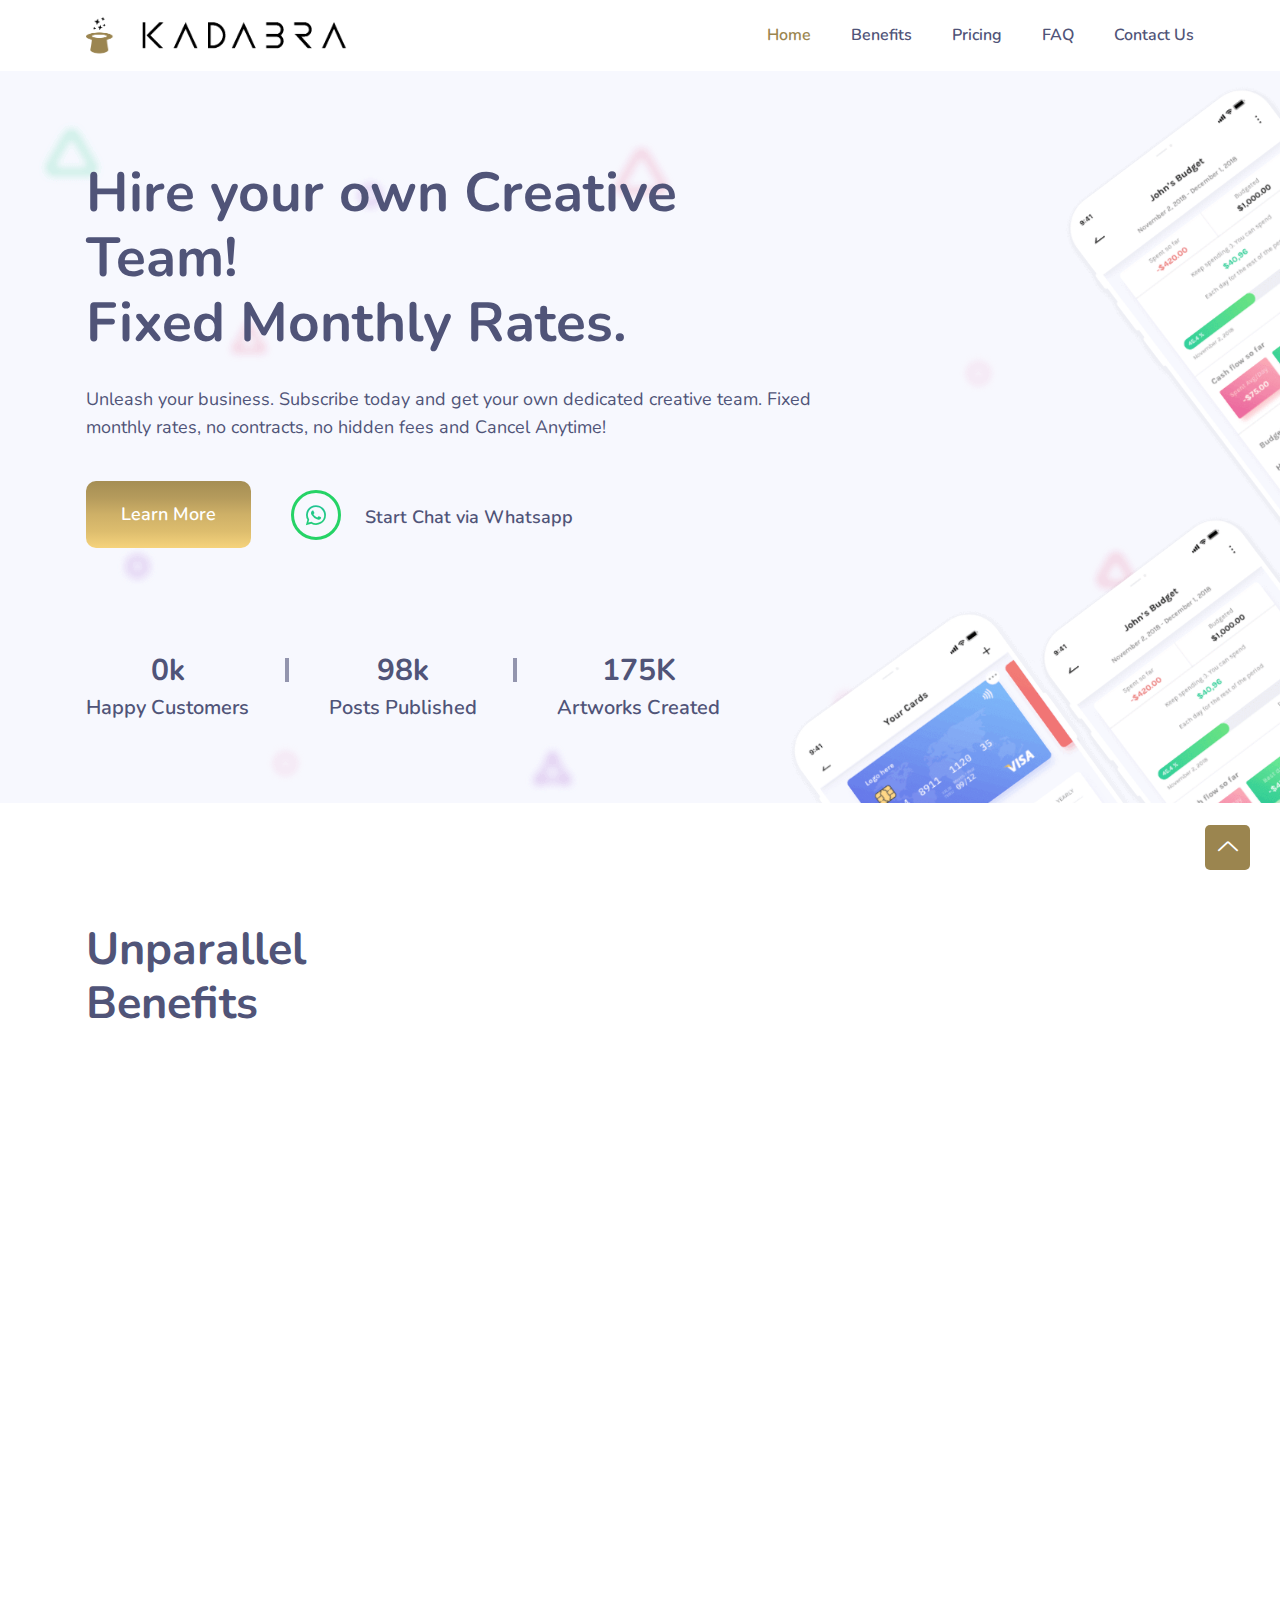
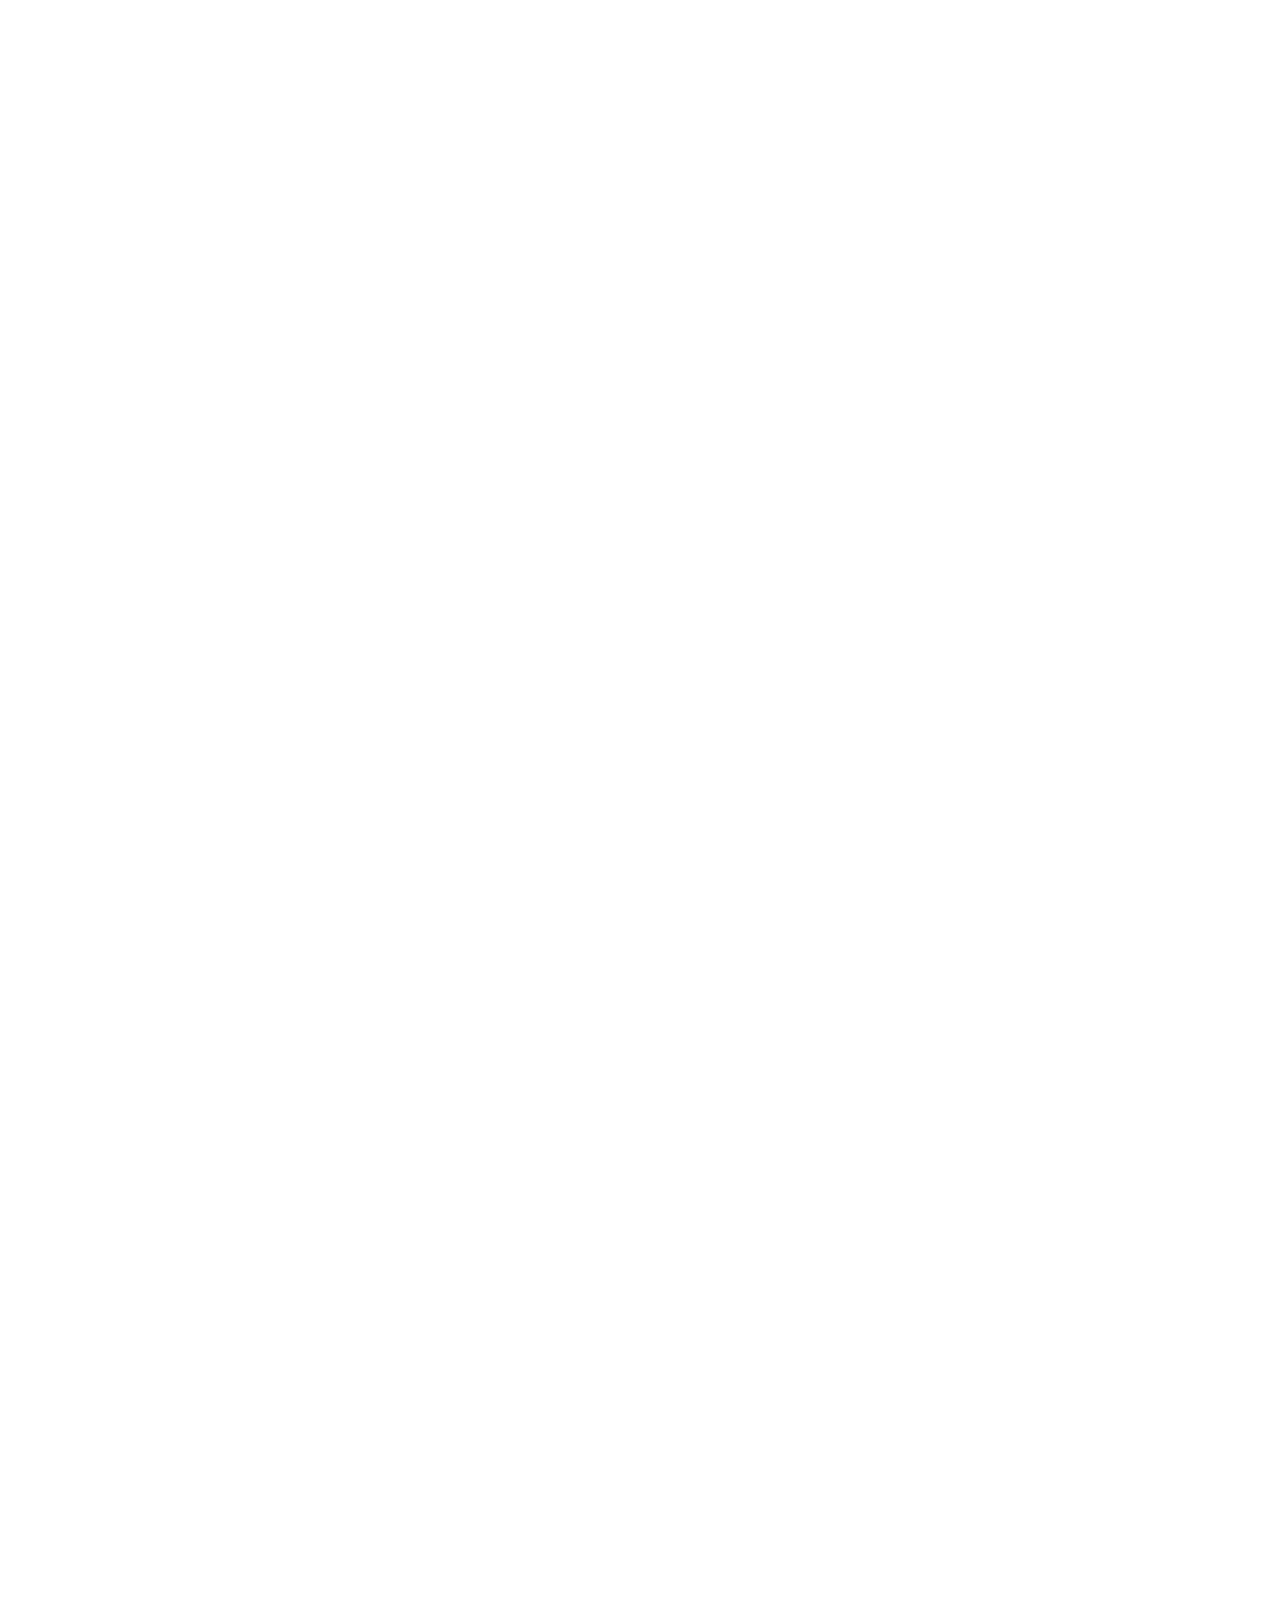
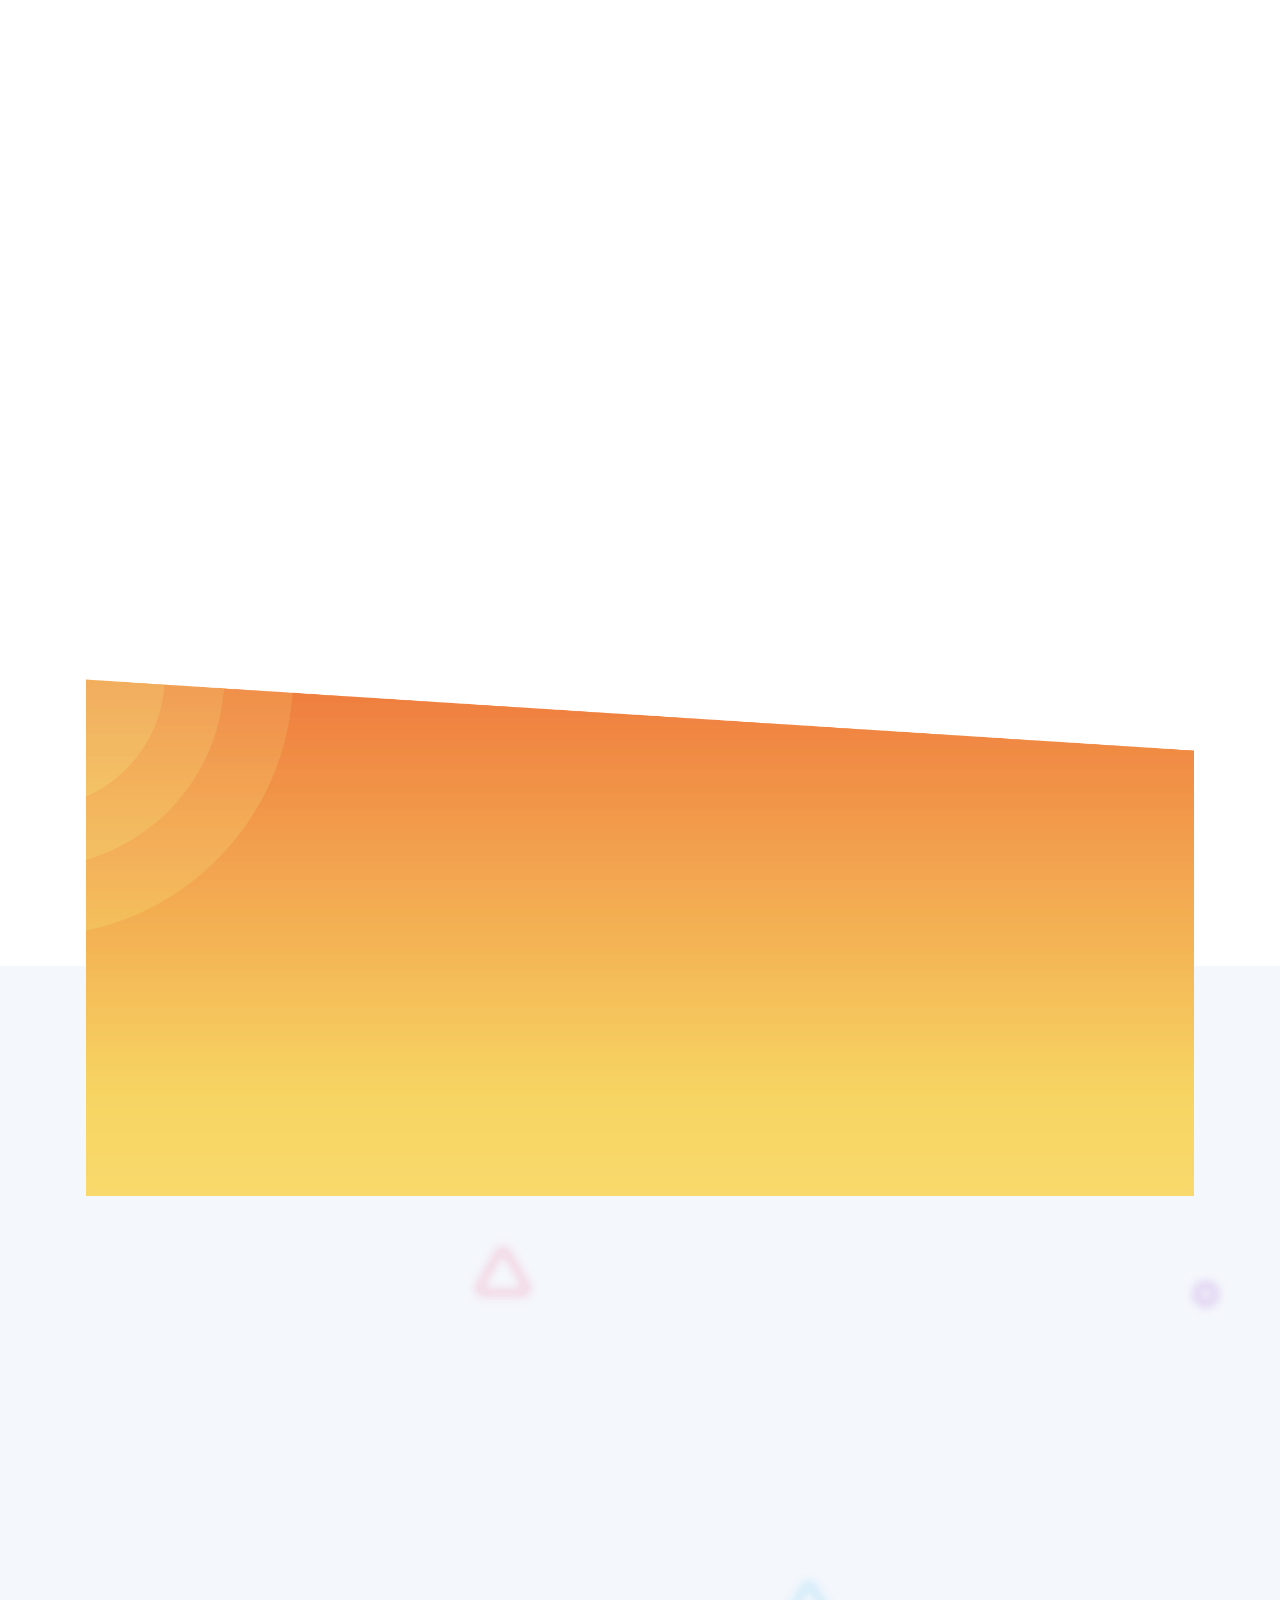
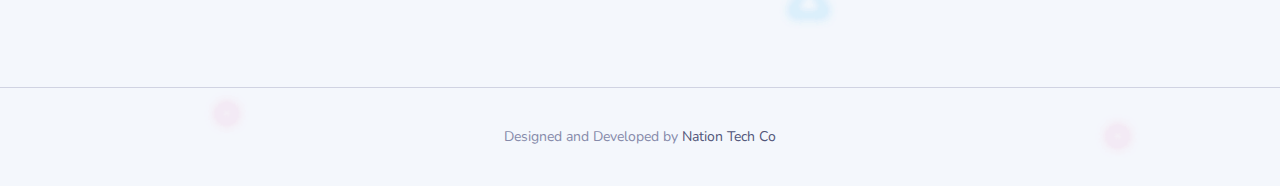
==== commit 6ede0f57: "UPDATES" ====
--- a/index.html
+++ b/index.html
@@ -6,8 +6,30 @@
 
 	<!--====== Titles ======-->
 	<title>Kadabra Digital Agency | DUBAI & CAIRO | Fixed Monthly Rates</title>
-
-	<meta name="description" content=" ">
+	<!-- HTML Meta Tags -->
+	<title>Dedicated Marketing Team for a Fixed Monthly Rate | Kadabra Digital Agency UAE</title>
+	<meta name="description" content="Hire your own Marketing Team - Simplified | Graphic Designer | Marketing Strategist | Copywriter | Paid Ads Specialist | Photographer |Fixed Monthly Rates | No Hidden Fees | Cancel Anytime">
+
+	<!-- Google / Search Engine Tags -->
+	<meta itemprop="name" content="Dedicated Marketing Team for a Fixed Monthly Rate | Kadabra Digital Agency UAE">
+	<meta itemprop="description" content="Hire your own Marketing Team - Simplified | Graphic Designer | Marketing Strategist | Copywriter | Paid Ads Specialist | Photographer |Fixed Monthly Rates | No Hidden Fees | Cancel Anytime">
+	<meta itemprop="image" content="https://kadabraservices.com/assets/images/social-card.png">
+
+	<!-- Facebook Meta Tags -->
+	<meta property="og:url" content="https://kadabraservices.com/">
+	<meta property="og:type" content="website">
+	<meta property="og:title" content="Dedicated Marketing Team for a Fixed Monthly Rate | Kadabra Digital Agency UAE">
+	<meta property="og:description" content="Hire your own Marketing Team - Simplified | Graphic Designer | Marketing Strategist | Copywriter | Paid Ads Specialist | Photographer |Fixed Monthly Rates | No Hidden Fees | Cancel Anytime">
+	<meta property="og:image" content="https://kadabraservices.com/assets/images/social-card.png">
+
+	<!-- Twitter Meta Tags -->
+	<meta name="twitter:card" content="summary_large_image">
+	<meta name="twitter:title" content="Dedicated Marketing Team for a Fixed Monthly Rate | Kadabra Digital Agency UAE">
+	<meta name="twitter:description" content="Hire your own Marketing Team - Simplified | Graphic Designer | Marketing Strategist | Copywriter | Paid Ads Specialist | Photographer |Fixed Monthly Rates | No Hidden Fees | Cancel Anytime">
+	<meta name="twitter:image" content="https://kadabraservices.com/assets/images/social-card.png">
+
+	<!-- Meta Tags -->
+
 	<meta name="viewport" content="width=device-width, initial-scale=1">
 
 	<!--====== Favicon Icon ======-->
@@ -25,9 +47,29 @@
 	<!--====== Style CSS ======-->
 	<link rel="stylesheet" href="assets/css/style.css">
 
+	<!-- Global site tag (gtag.js) - Google Analytics -->
+	<script async src="https://www.googletagmanager.com/gtag/js?id=G-C4V82J6NCN"></script>
+	<script>
+	  window.dataLayer = window.dataLayer || [];
+	  function gtag(){dataLayer.push(arguments);}
+	  gtag('js', new Date());
+
+	  gtag('config', 'G-C4V82J6NCN');
+	</script>
+	<!-- Google Tag Manager -->
+	<script>(function(w,d,s,l,i){w[l]=w[l]||[];w[l].push({'gtm.start':
+	new Date().getTime(),event:'gtm.js'});var f=d.getElementsByTagName(s)[0],
+	j=d.createElement(s),dl=l!='dataLayer'?'&l='+l:'';j.async=true;j.src=
+	'https://www.googletagmanager.com/gtm.js?id='+i+dl;f.parentNode.insertBefore(j,f);
+	})(window,document,'script','dataLayer','GTM-W4589VW');</script>
+	<!-- End Google Tag Manager -->
 </head>
 
 <body>
+	<!-- Google Tag Manager (noscript) -->
+<noscript><iframe src="https://www.googletagmanager.com/ns.html?id=GTM-W4589VW"
+height="0" width="0" style="display:none;visibility:hidden"></iframe></noscript>
+<!-- End Google Tag Manager (noscript) -->
 	<!--[if IE]>
     <p class="browserupgrade">You are using an <strong>outdated</strong> browser. Please <a href="https://browsehappy.com/">upgrade your browser</a> to improve your experience and security.</p>
     <![endif]-->
@@ -246,7 +288,7 @@
 				<div class="col-xl-6 col-lg-8 col-md-10 mx-auto">
 					<div class="section-title text-center">
 						<h2 class="mb-30 wow fadeInUp" data-wow-delay=".2s">Unbeatable Prices</h2>
-						<p class="mb-50 wow fadeInUp" data-wow-delay=".4s">Get all your Projects done, with your dedicated creative team. All plans have unlimited designs, unlimited projects, unlimited revisions and pay as you go.</p>
+						<p class="mb-50 wow fadeInUp" data-wow-delay=".4s">Get all your Projects done, with your dedicated creative team. No Hidden Fees, Fixed Monthly Rates, Cancel Anytime.</p>
 					</div>
 				</div>
 			</div>
@@ -275,6 +317,7 @@
 											<h4 class="package-price mb-20">AED 3,000 <span span style="color:#868AAA">/ mo</span></h4>
 											<ul class="package-details">
 												<li><h5 class="package-name mb-20">The Social Media Package</h5></li>
+												<li>2 Social Media Platforms</li>
 												<li>15 Monthly Posts</li>
 												<li>Market Research</li>
 												<li>Marketing Strategy</li>
@@ -282,7 +325,6 @@
 												<li>Artwork & Design</li>
 												<li>Copywriting </li>
 												<li>1 Photoshoot</li>
-												<li>2 Social Media Platforms</li>
 												<li>Same Day Response</li>
 											</ul>
 											<a href="https://api.whatsapp.com/send?phone=971552144550&text=Hi%2C%20I%20would%20like%20to%20get%20in%20touch%20with%20a%20Kadabra%20Digital%20Expert%20to%20learn%20more%20about%20the%20Monthly%20Silver%20Plan." target="_blank" class="btn-hover price-btn main-btn" style="padding: 12px 45px;">Start Chat <i class="lni lni-whatsapp"></i></a>
@@ -298,6 +340,7 @@
 											<h4 class="package-price mb-20">AED 4,000 <span span style="color:#868AAA">/ mo</span></h4>
 											<ul class="package-details">
 												<li><h5 class="package-name mb-20">The Social Media & Advertising Package</h5></li>
+												<li>3 Social Media Platforms</li>
 												<li>25 Monthly Posts</li>
 												<li>4 Stories</li>
 												<li>1 Animated GIF</li>
@@ -309,7 +352,6 @@
 												<li>Media Buying Plan</li>
 												<li>2 Photoshoot</li>
 												<li>1 Video Editing</li>
-												<li>3 Social Media Platforms</li>
 												<li>Same Day Response</li>
 											</ul>
 											<a href="https://api.whatsapp.com/send?phone=971552144550&text=Hi%2C%20I%20would%20like%20to%20get%20in%20touch%20with%20a%20Kadabra%20Digital%20Expert%20to%20learn%20more%20about%20the%20Monthly%20Gold%20Plan." target="_blank" class="btn-hover price-btn main-btn" style="padding: 12px 45px;">Start Chat <i class="lni lni-whatsapp"></i></a>
@@ -326,6 +368,7 @@
 											<ul class="package-details">
 											<li><h5 class="package-name mb-20">The Unlimited Package</h5></li>
 											<li><b>Unlimited</b> Designs</li>
+											<li>Any Social Media Platforms</li>
 											<li>2 Animated GIFs</li>
 											<li>Market Research</li>
 											<li>Marketing Strategy</li>
@@ -335,7 +378,6 @@
 											<li>Media Buying Plan</li>
 											<li>3 Photoshoot</li>
 											<li>1 Video Shoot + Editing</li>
-											<li>Any Social Media Platforms</li>
 											<li>Same Day Response</li>
 										</ul>
 											<a href="https://api.whatsapp.com/send?phone=971552144550&text=Hi%2C%20I%20would%20like%20to%20get%20in%20touch%20with%20a%20Kadabra%20Digital%20Expert%20to%20learn%20more%20about%20the%20Monthly%20Platinum%20Plan." target="_blank" class="btn-hover price-btn main-btn" style="padding: 12px 45px;">Start Chat <i class="lni lni-whatsapp"></i></a>
@@ -734,7 +776,7 @@
 			</div>
 
 			<div class="footer-cradit">
-				<p class="text-center mb-0">Designed and Developed by <a href="#" rel="nofollow">Nation Tech Co</a></p>
+				<p class="text-center mb-0">Designed and Developed by <a href="mailto:info@nationtech.org" rel="nofollow">Nation Tech Co</a></p>
 			</div>
 		</div>
 	</footer>
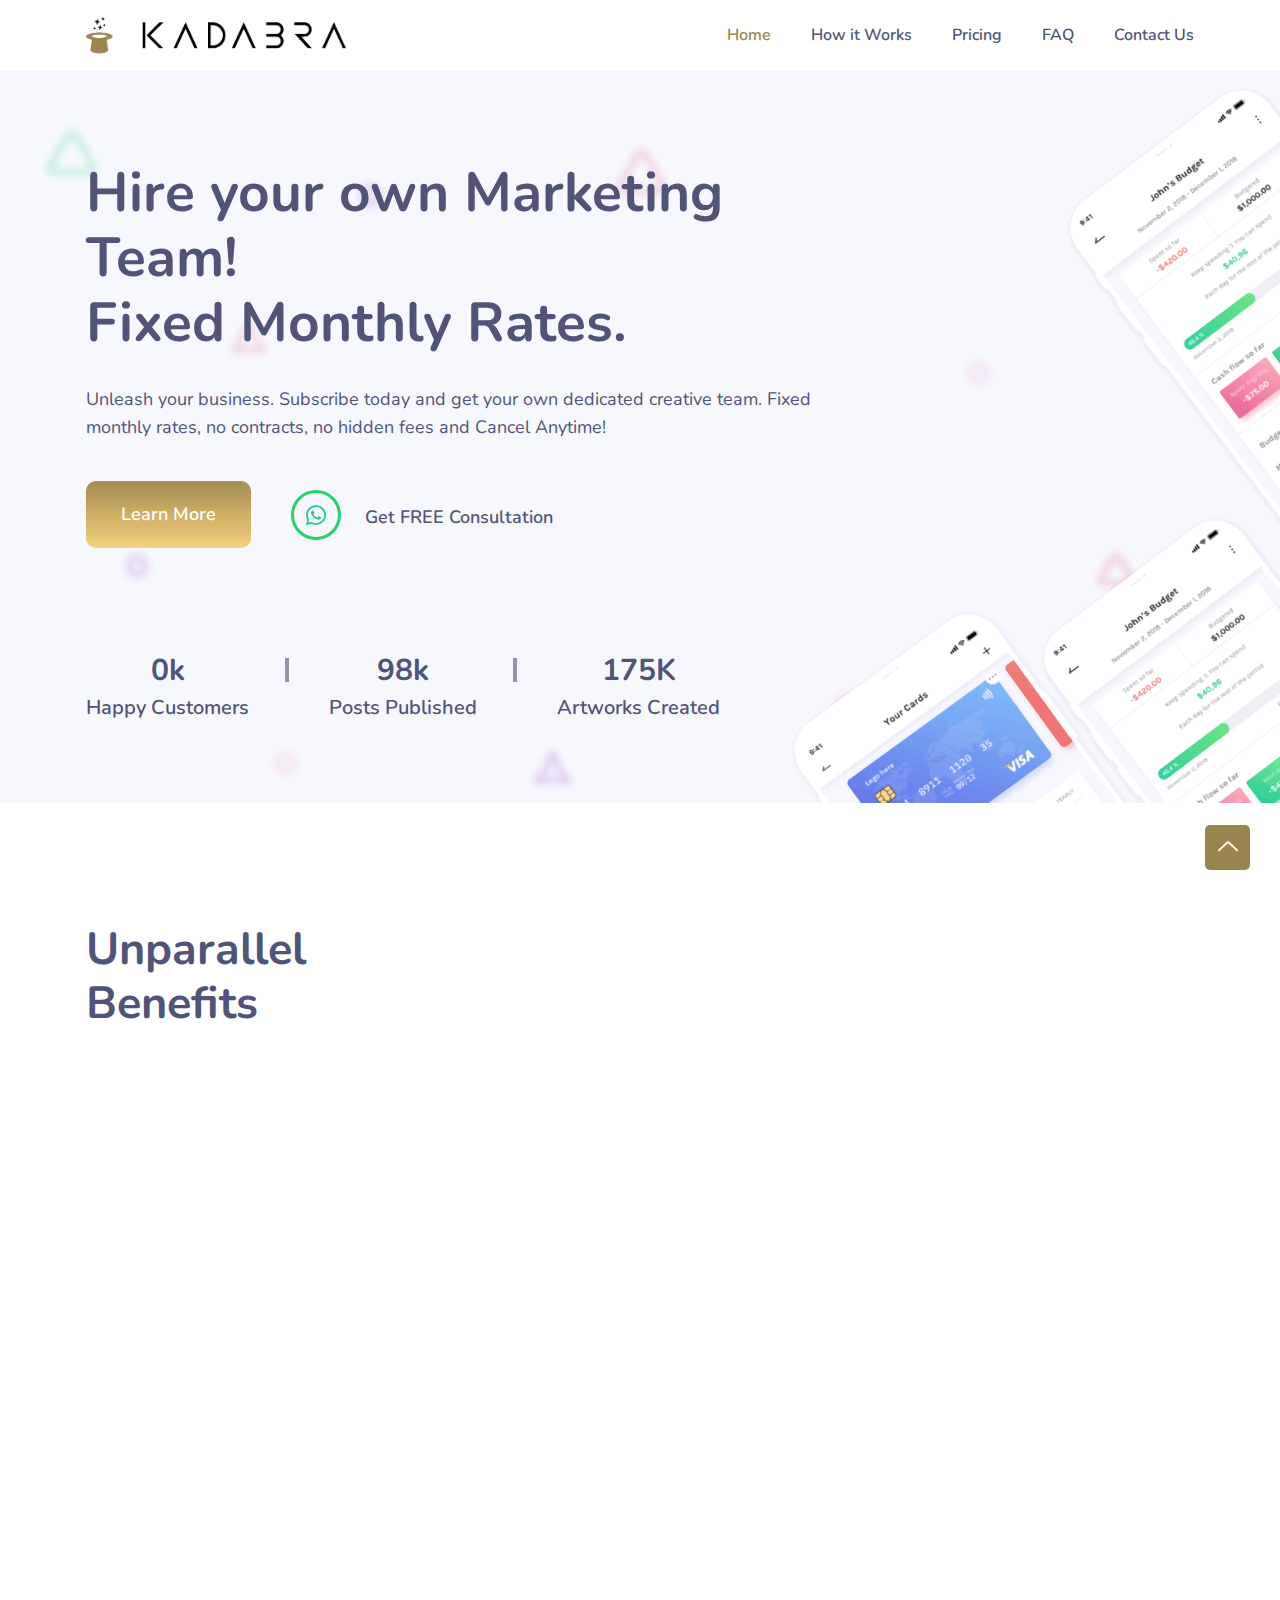
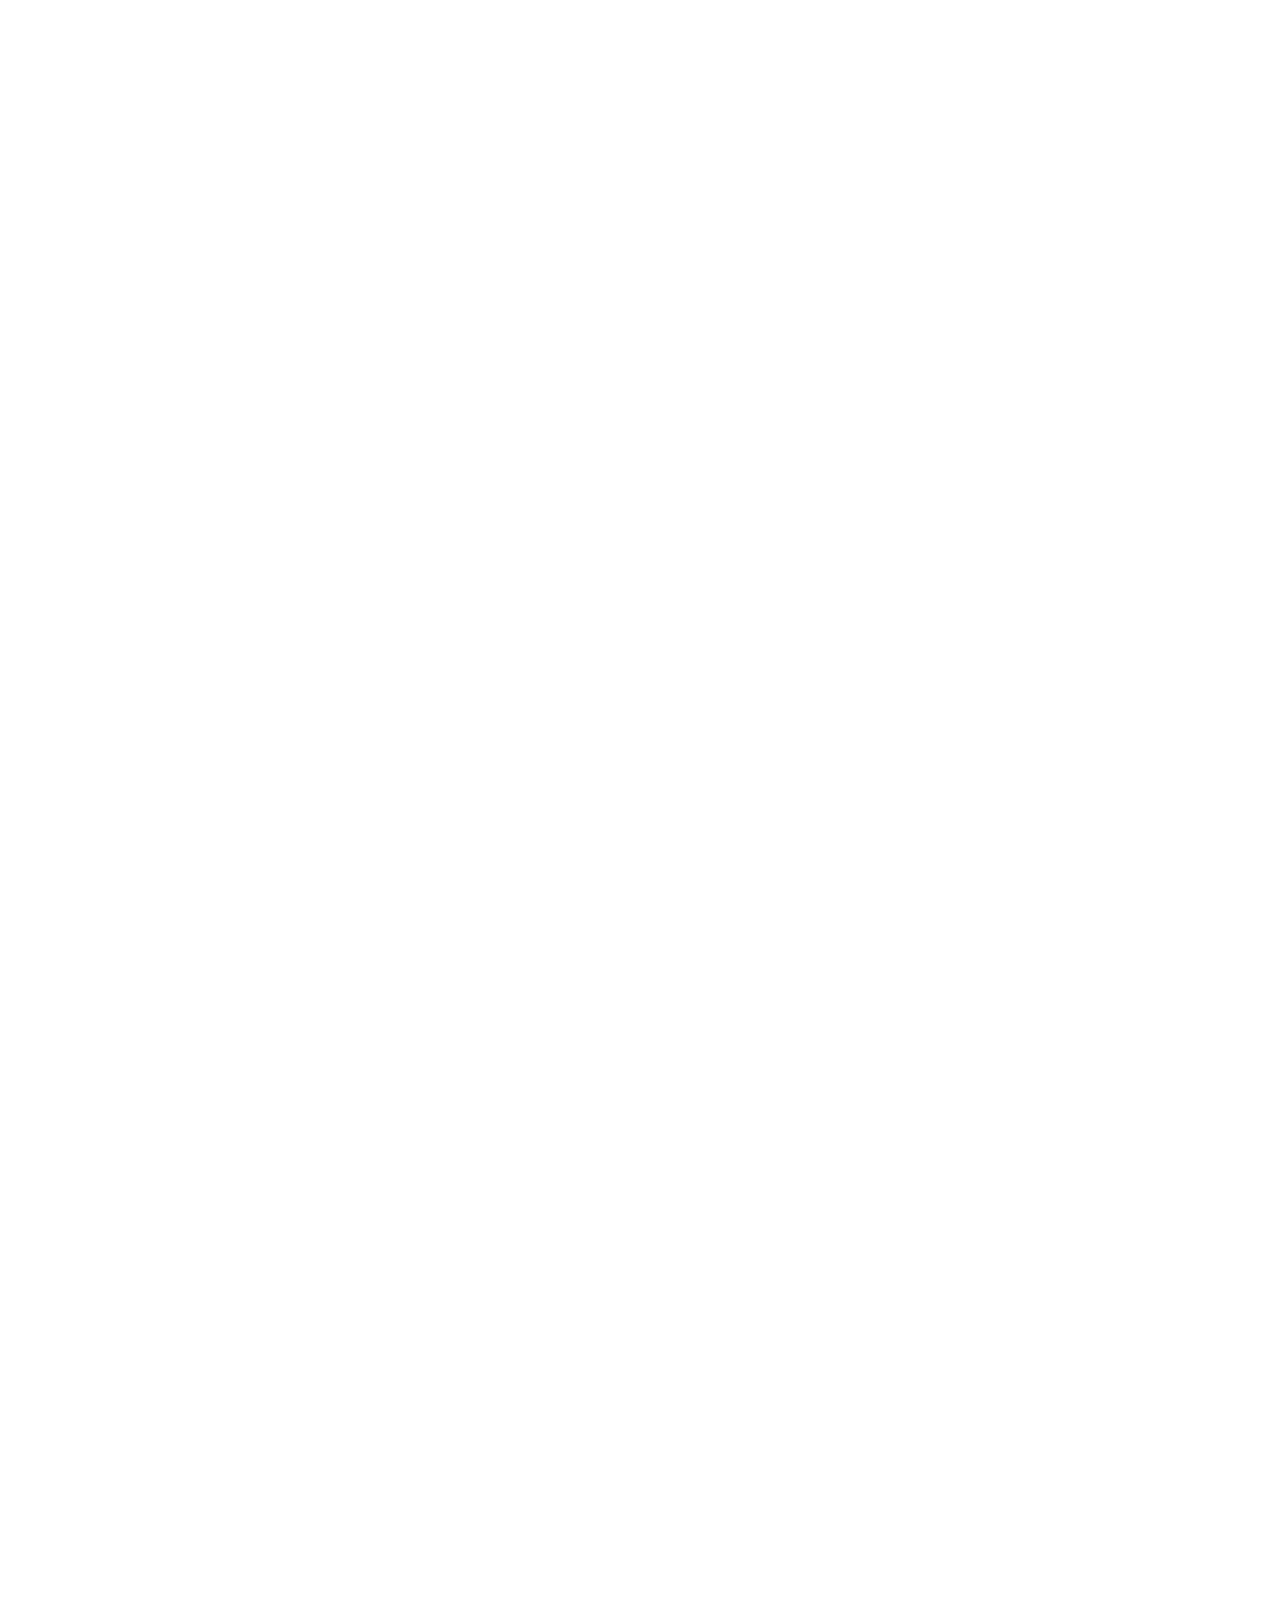
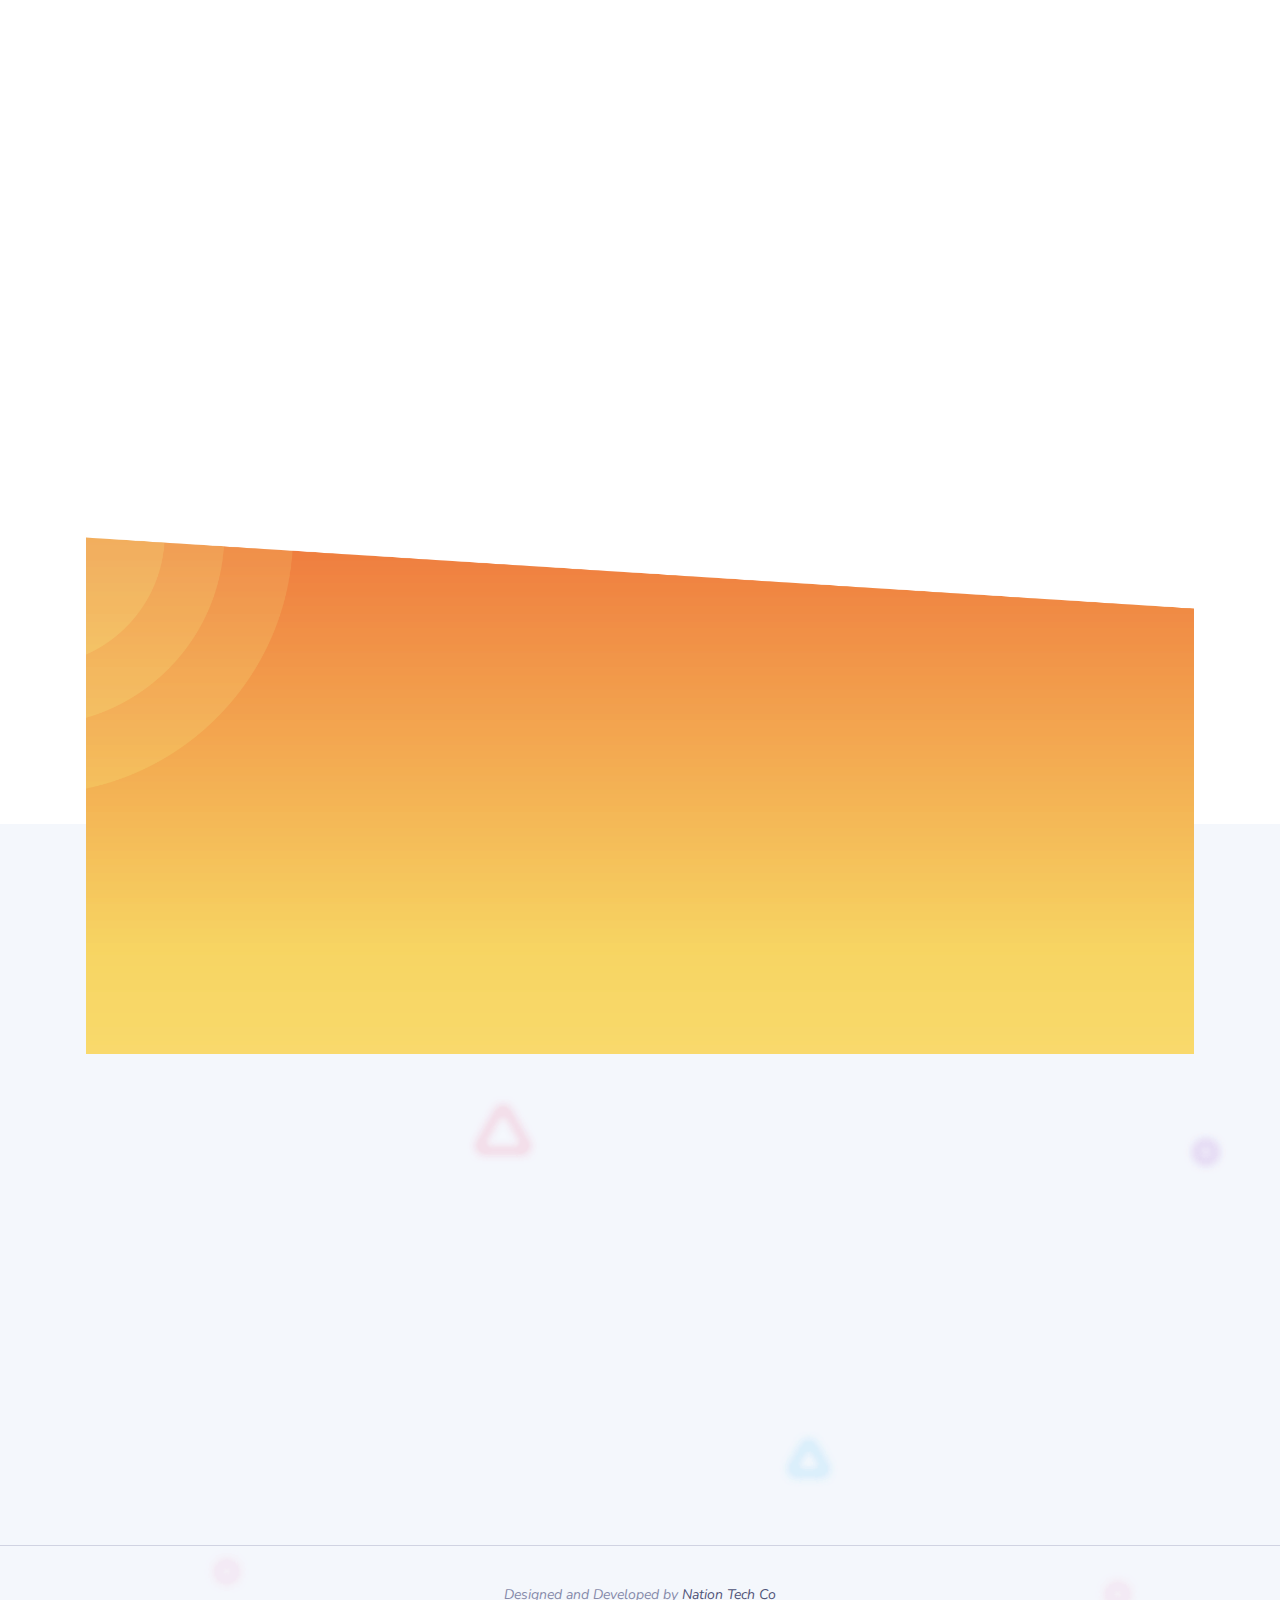
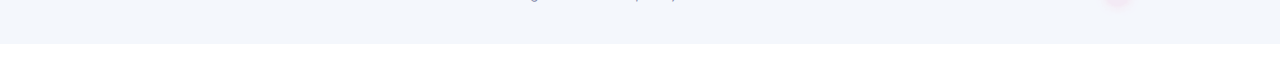
==== commit 239cd24d: "update" ====
--- a/index.html
+++ b/index.html
@@ -48,28 +48,31 @@
 	<link rel="stylesheet" href="assets/css/style.css">
 
 	<!-- Global site tag (gtag.js) - Google Analytics -->
-	<script async src="https://www.googletagmanager.com/gtag/js?id=G-C4V82J6NCN"></script>
+	<script async src="https://www.googletagmanager.com/gtag/js?id=G-VHZVQPVJC4"></script>
 	<script>
 	  window.dataLayer = window.dataLayer || [];
 	  function gtag(){dataLayer.push(arguments);}
 	  gtag('js', new Date());
 
-	  gtag('config', 'G-C4V82J6NCN');
+	  gtag('config', 'G-VHZVQPVJC4');
 	</script>
+
 	<!-- Google Tag Manager -->
-	<script>(function(w,d,s,l,i){w[l]=w[l]||[];w[l].push({'gtm.start':
-	new Date().getTime(),event:'gtm.js'});var f=d.getElementsByTagName(s)[0],
-	j=d.createElement(s),dl=l!='dataLayer'?'&l='+l:'';j.async=true;j.src=
-	'https://www.googletagmanager.com/gtm.js?id='+i+dl;f.parentNode.insertBefore(j,f);
-	})(window,document,'script','dataLayer','GTM-W4589VW');</script>
-	<!-- End Google Tag Manager -->
+<script>(function(w,d,s,l,i){w[l]=w[l]||[];w[l].push({'gtm.start':
+new Date().getTime(),event:'gtm.js'});var f=d.getElementsByTagName(s)[0],
+j=d.createElement(s),dl=l!='dataLayer'?'&l='+l:'';j.async=true;j.src=
+'https://www.googletagmanager.com/gtm.js?id='+i+dl;f.parentNode.insertBefore(j,f);
+})(window,document,'script','dataLayer','GTM-KLPNXLT');</script>
+<!-- End Google Tag Manager -->
+
 </head>
 
 <body>
 	<!-- Google Tag Manager (noscript) -->
-<noscript><iframe src="https://www.googletagmanager.com/ns.html?id=GTM-W4589VW"
+<noscript><iframe src="https://www.googletagmanager.com/ns.html?id=GTM-KLPNXLT"
 height="0" width="0" style="display:none;visibility:hidden"></iframe></noscript>
 <!-- End Google Tag Manager (noscript) -->
+
 	<!--[if IE]>
     <p class="browserupgrade">You are using an <strong>outdated</strong> browser. Please <a href="https://browsehappy.com/">upgrade your browser</a> to improve your experience and security.</p>
     <![endif]-->
@@ -118,7 +121,7 @@
 										<a class="page-scroll active" href="#home">Home</a>
 									</li>
 									<li class="nav-item">
-										<a class="page-scroll" href="#feature">Benefits</a>
+										<a class="page-scroll" href="#feature">How it Works</a>
 									</li>
 								<!-- 	<li class="nav-item">
 										<a class="page-scroll" href="#how-work">How it Works</a>
@@ -152,14 +155,14 @@
 			<div class="row align-items-center">
 				<div class="col-xl-8 col-lg-8">
 					<div class="hero-content">
-						<h2 class="wow fadeInUp" data-wow-delay=".2s">Hire your own Creative Team!</br> Fixed Monthly Rates.</h2>
+						<h2 class="wow fadeInUp" data-wow-delay=".2s">Hire your own Marketing Team!</br> Fixed Monthly Rates.</h2>
 						<p class="wow fadeInUp" data-wow-delay=".4s">Unleash your business. Subscribe today and get your own dedicated creative team. Fixed monthly rates, no contracts, no hidden fees and Cancel Anytime! </p>
 						<div class="hero-btns">
-							<a href="#pricing" class="main-btn btn-hover wow fadeInUp page-scroll" data-wow-delay=".45s">Learn More</a>
+							<a id="h-learn-more" href="#pricing" class="main-btn btn-hover wow fadeInUp page-scroll" data-wow-delay=".45s">Learn More</a>
 
 				<!--			<a href="#" class="watch-btn glightbox wow fadeInUp" data-wow-delay=".5s"> <i class="lni lni-play"></i> <span>Watch How It Works</span></a> -->
 
-							<a href="https://api.whatsapp.com/send?phone=971552144550&text=Hi%2C%20I%20would%20like%20to%20get%20in%20touch%20with%20a%20Kadabra%20Digital%20Expert%20to%20assess%20my%20needs." target="_blank" class="whatsapp-btn glightbox wow fadeInUp" data-wow-delay=".5s"> <i class="lni lni-whatsapp"></i> <span>Start Chat via Whatsapp</span></a>
+							<a id="h-get-free-con" href="https://api.whatsapp.com/send?phone=971552144550&text=Hi%2C%20I%20would%20like%20to%20get%20in%20touch%20with%20a%20Kadabra%20Digital%20Expert%20for%20a%20Free%20Consultation%20about%20my%20business." target="_blank" class="whatsapp-btn glightbox wow fadeInUp" data-wow-delay=".5s"> <i class="lni lni-whatsapp"></i> <span>Get FREE Consultation</span></a>
 
 						</div>
 					</div>
@@ -317,18 +320,17 @@
 											<h4 class="package-price mb-20">AED 3,000 <span span style="color:#868AAA">/ mo</span></h4>
 											<ul class="package-details">
 												<li><h5 class="package-name mb-20">The Social Media Package</h5></li>
+												<li>15 Monthly Posts</li>
 												<li>2 Social Media Platforms</li>
-												<li>15 Monthly Posts</li>
 												<li>Market Research</li>
 												<li>Marketing Strategy</li>
 												<li>Content Calendar</li>
 												<li>Artwork & Design</li>
 												<li>Copywriting </li>
-												<li>1 Photoshoot</li>
+												<li>Media Buying Plan</li>
 												<li>Same Day Response</li>
 											</ul>
-											<a href="https://api.whatsapp.com/send?phone=971552144550&text=Hi%2C%20I%20would%20like%20to%20get%20in%20touch%20with%20a%20Kadabra%20Digital%20Expert%20to%20learn%20more%20about%20the%20Monthly%20Silver%20Plan." target="_blank" class="btn-hover price-btn main-btn" style="padding: 12px 45px;">Start Chat <i class="lni lni-whatsapp"></i></a>
-											<a href="https://meetings-eu1.hubspot.com/karim-mostafa" target="_blank" class="btn-hover price-btn main-btn" style="margin-top: 30px">Book Meeting <i class="lni lni-calendar"></i></a>
+											<a id="h-silver-wa" href="https://api.whatsapp.com/send?phone=971552144550&text=Hi%2C%20I%20would%20like%20to%20get%20in%20touch%20with%20a%20Kadabra%20Digital%20Expert%20to%20learn%20more%20about%20the%20Monthly%20Silver%20Package." target="_blank" class="btn-hover price-btn main-btn">Start Chat <i class="lni lni-whatsapp"></i></a>
 										</div>
 									</div>
 									<div class="col-xl-4 col-lg-4 col-md-6">
@@ -340,22 +342,21 @@
 											<h4 class="package-price mb-20">AED 4,000 <span span style="color:#868AAA">/ mo</span></h4>
 											<ul class="package-details">
 												<li><h5 class="package-name mb-20">The Social Media & Advertising Package</h5></li>
-												<li>3 Social Media Platforms</li>
-												<li>25 Monthly Posts</li>
+												<li>20 Monthly Posts</li>
 												<li>4 Stories</li>
 												<li>1 Animated GIF</li>
+												<li>3 Social Media Platforms</li>
 												<li>Market Research</li>
 												<li>Marketing Strategy</li>
 												<li>Content Calendar</li>
 												<li>Artwork & Design</li>
 												<li>Copywriting </li>
 												<li>Media Buying Plan</li>
-												<li>2 Photoshoot</li>
+												<li>1 Photoshoot</li>
 												<li>1 Video Editing</li>
 												<li>Same Day Response</li>
 											</ul>
-											<a href="https://api.whatsapp.com/send?phone=971552144550&text=Hi%2C%20I%20would%20like%20to%20get%20in%20touch%20with%20a%20Kadabra%20Digital%20Expert%20to%20learn%20more%20about%20the%20Monthly%20Gold%20Plan." target="_blank" class="btn-hover price-btn main-btn" style="padding: 12px 45px;">Start Chat <i class="lni lni-whatsapp"></i></a>
-											<a href="https://meetings-eu1.hubspot.com/karim-mostafa" target="_blank" class="btn-hover price-btn main-btn" style="margin-top: 30px">Book Meeting <i class="lni lni-calendar"></i></a>
+											<a id="h-gold-wa" href="https://api.whatsapp.com/send?phone=971552144550&text=Hi%2C%20I%20would%20like%20to%20get%20in%20touch%20with%20a%20Kadabra%20Digital%20Expert%20to%20learn%20more%20about%20the%20Monthly%20Gold%20Package." target="_blank" class="btn-hover price-btn main-btn">Start Chat <i class="lni lni-whatsapp"></i></a>
 										</div>
 									</div>
 									<div class="col-xl-4 col-lg-4 col-md-6">
@@ -367,26 +368,26 @@
 											<h4 class="package-price mb-20">AED 8,000 <span span style="color:#868AAA">/ mo</span></h4>
 											<ul class="package-details">
 											<li><h5 class="package-name mb-20">The Unlimited Package</h5></li>
-											<li><b>Unlimited</b> Designs</li>
+											<li>25 Monthly Posts</li>
+											<li>6 Stories</li>
+											<li>2 Animated GIFs</li>
 											<li>Any Social Media Platforms</li>
-											<li>2 Animated GIFs</li>
 											<li>Market Research</li>
 											<li>Marketing Strategy</li>
 											<li>Content Calendar</li>
 											<li>Artwork & Design</li>
 											<li>Copywriting</li>
 											<li>Media Buying Plan</li>
-											<li>3 Photoshoot</li>
+											<li>2 Photoshoot</li>
 											<li>1 Video Shoot + Editing</li>
 											<li>Same Day Response</li>
 										</ul>
-											<a href="https://api.whatsapp.com/send?phone=971552144550&text=Hi%2C%20I%20would%20like%20to%20get%20in%20touch%20with%20a%20Kadabra%20Digital%20Expert%20to%20learn%20more%20about%20the%20Monthly%20Platinum%20Plan." target="_blank" class="btn-hover price-btn main-btn" style="padding: 12px 45px;">Start Chat <i class="lni lni-whatsapp"></i></a>
-											<a href="https://meetings-eu1.hubspot.com/karim-mostafa" target="_blank" class="btn-hover price-btn main-btn" style="margin-top: 30px">Book Meeting <i class="lni lni-calendar"></i></a>
+											<a id="h-platinum-wa" href="https://api.whatsapp.com/send?phone=971552144550&text=Hi%2C%20I%20would%20like%20to%20get%20in%20touch%20with%20a%20Kadabra%20Digital%20Expert%20to%20learn%20more%20about%20the%20Monthly%20Platinum%20Package." target="_blank" class="btn-hover price-btn main-btn">Start Chat <i class="lni lni-whatsapp"></i></a>
 										</div>
 									</div>
 								</div>
 							</div>
-							<div class="tab-pane fade price-tab" id="pills-year" role="tabpanel" aria-labelledby="pills-year-tab">
+						<!--	<div class="tab-pane fade price-tab" id="pills-year" role="tabpanel" aria-labelledby="pills-year-tab">
 								<div class="row">
 									<div class="col-xl-4 col-lg-4 col-md-6">
 										<div class="single-price text-center wow fadeInUp" data-wow-delay=".2s">
@@ -468,7 +469,7 @@
 										</div>
 									</div>
 								</div>
-							</div>
+							</div> -->
 						</div>
 					</div>
 				</div>
@@ -476,14 +477,65 @@
 		</div>
 	</section>
 	<!--====== PRICING PART ENDS ======-->
-	<div class="row">
-		<div class="col-xl-7 col-lg-10 mx-auto">
-			<div class="section-title text-center">
-				<h4 class="mb-60 wow fadeInUp" data-wow-delay=".2s">No Contracts, No Hidden Fees, Cancel Anytime.</h4>
+	<!--====== Get Free Consultation starts ======-->
+		<div class="row">
+			<div class="col-xl-7 col-lg-10 mx-auto">
+				<div class="section-title text-center">
+					<h4 class="mb-0 wow fadeInUp" data-wow-delay=".2s"><i style="color: #9b854f">Get FREE Consultation.</h4>
+				</div>
+			</div>
+	<!--====== Get Free Consultation ends ======-->
+	<!--====== Meeting start ======-->
+	<section id="pricing" class="pricing-area" style="margin-top: -40px;">
+		<div class="container">
+
+			<div class="row">
+				<div class="col-12 mx-auto">
+					<div class="pricing-nav">
+						<ul class="nav nav-pills justify-content-center align-items-center mb-50 wow fadeInUp" data-wow-delay=".2s" id="pills-tab" role="tablist">
+						<!--	<li class="nav-item" role="presentation">
+								<a class="nav-link active" id="pills-month-tab" data-toggle="pill" href="#pills-month" role="tab"
+									aria-controls="pills-month" aria-selected="true">Monthly</a>
+							</li>-->
+							<li class="nav-item" role="presentation">
+
+								<a class="nav-link" id="book-me-offer-tab h-book-me" data-toggle="pill" href="#book-me-offer" role="tab"
+									aria-controls="book-me-offer" aria-selected="false"><u>Book me a Meeting!</u></a>
+							</li>
+						</ul>
+						<div class="tab-content" id="pills-tabContent">
+							<div class="tab-pane fade price-tab show active" id="pills-month" role="tabpanel" aria-labelledby="pills-month-tab">
+								<div class="row">
+									<div class="col-xl-12 col-lg-12 col-md-18">
+
+									</div>
+								</div>
+							</div>
+							<div class="tab-pane fade price-tab" id="book-me-offer" role="tabpanel" aria-labelledby="book-me-offer-tab">
+								<div class="row">
+									<div class="col-xl-12 col-lg-12 col-md-18">
+										<!-- Start of Meetings Embed Script -->
+											<div class="meetings-iframe-container" data-src="https://meetings-eu1.hubspot.com/karim-mostafa?embed=true"></div>
+											<script type="text/javascript" src="https://static.hsappstatic.net/MeetingsEmbed/ex/MeetingsEmbedCode.js"></script>
+										<!-- End of Meetings Embed Script -->
+									</div>
+								</div>
+							</div>
+						</div>
+					</div>
+				</div>
 			</div>
 		</div>
+	</section>
+
+
+
+
+<!--====== Meeting ends ======-->
+
+
 	<!--====== CONTACT PART START ======-->
-	<section id="contact" class="contact-area pt-130">
+	<section id="contact" class="contact-area">
 		<div class="container">
 			<div class="row">
 				<div class="col-xl-7 col-lg-10 mx-auto">
@@ -802,6 +854,10 @@
 	<!--====== Main js ======-->
 	<script src="assets/js/main.js"></script>
 
+	<!-- Start of HubSpot Embed Code -->
+	<script type="text/javascript" id="hs-script-loader" async defer src="//js-eu1.hs-scripts.com/24964512.js"></script>
+	<!-- End of HubSpot Embed Code -->
+
 </body>
 
 </html>
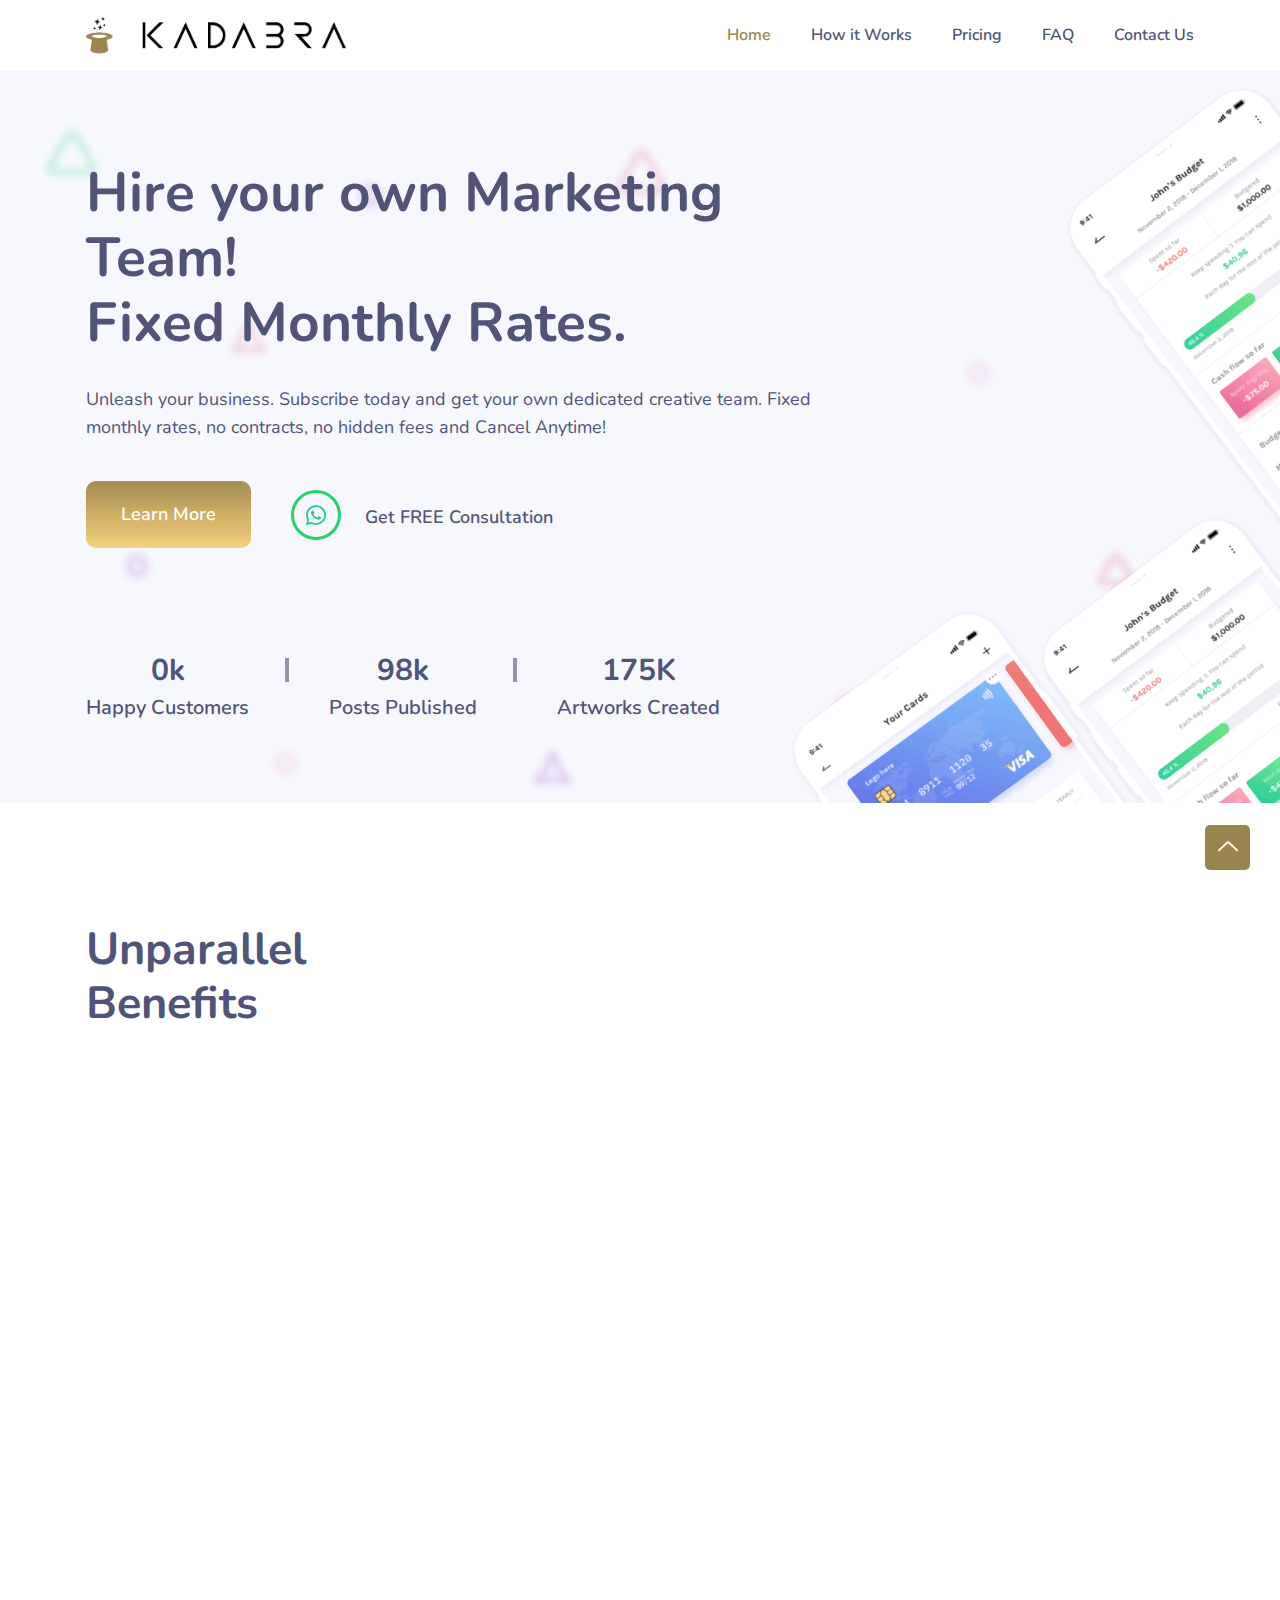
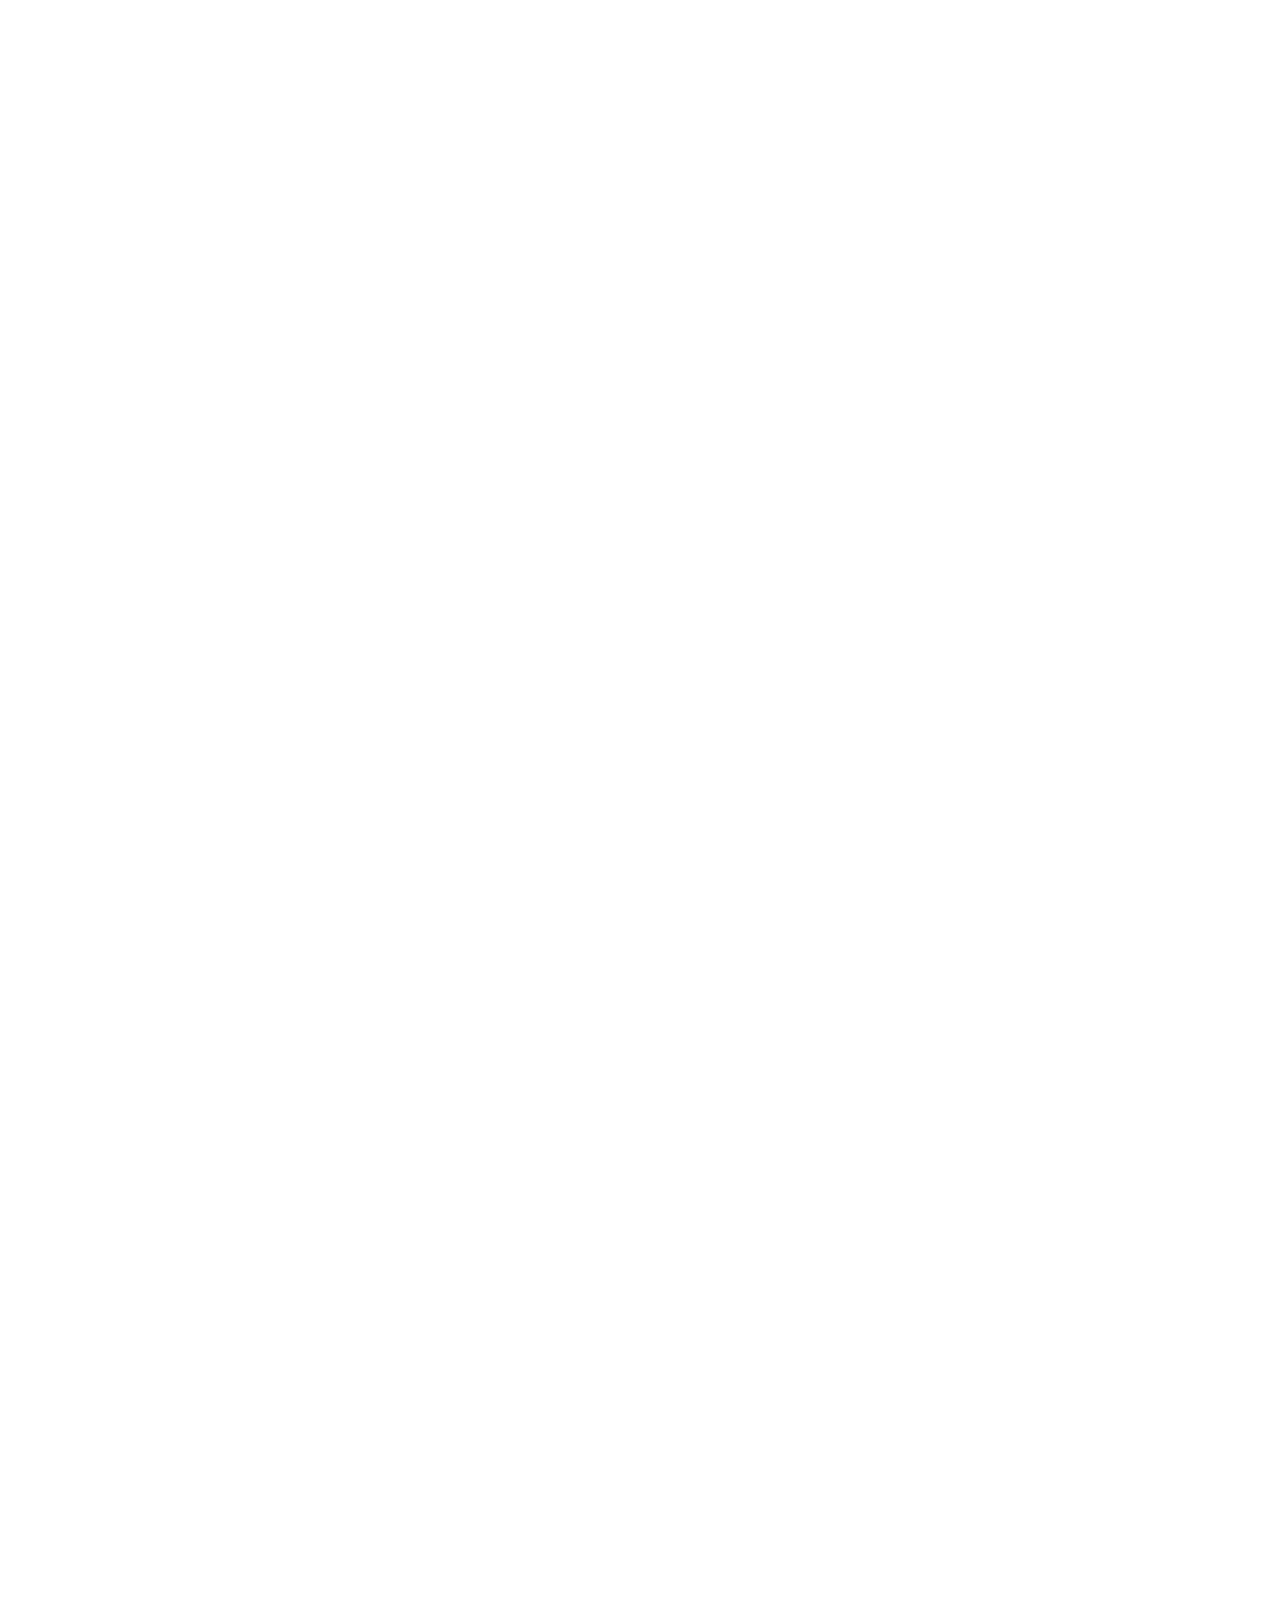
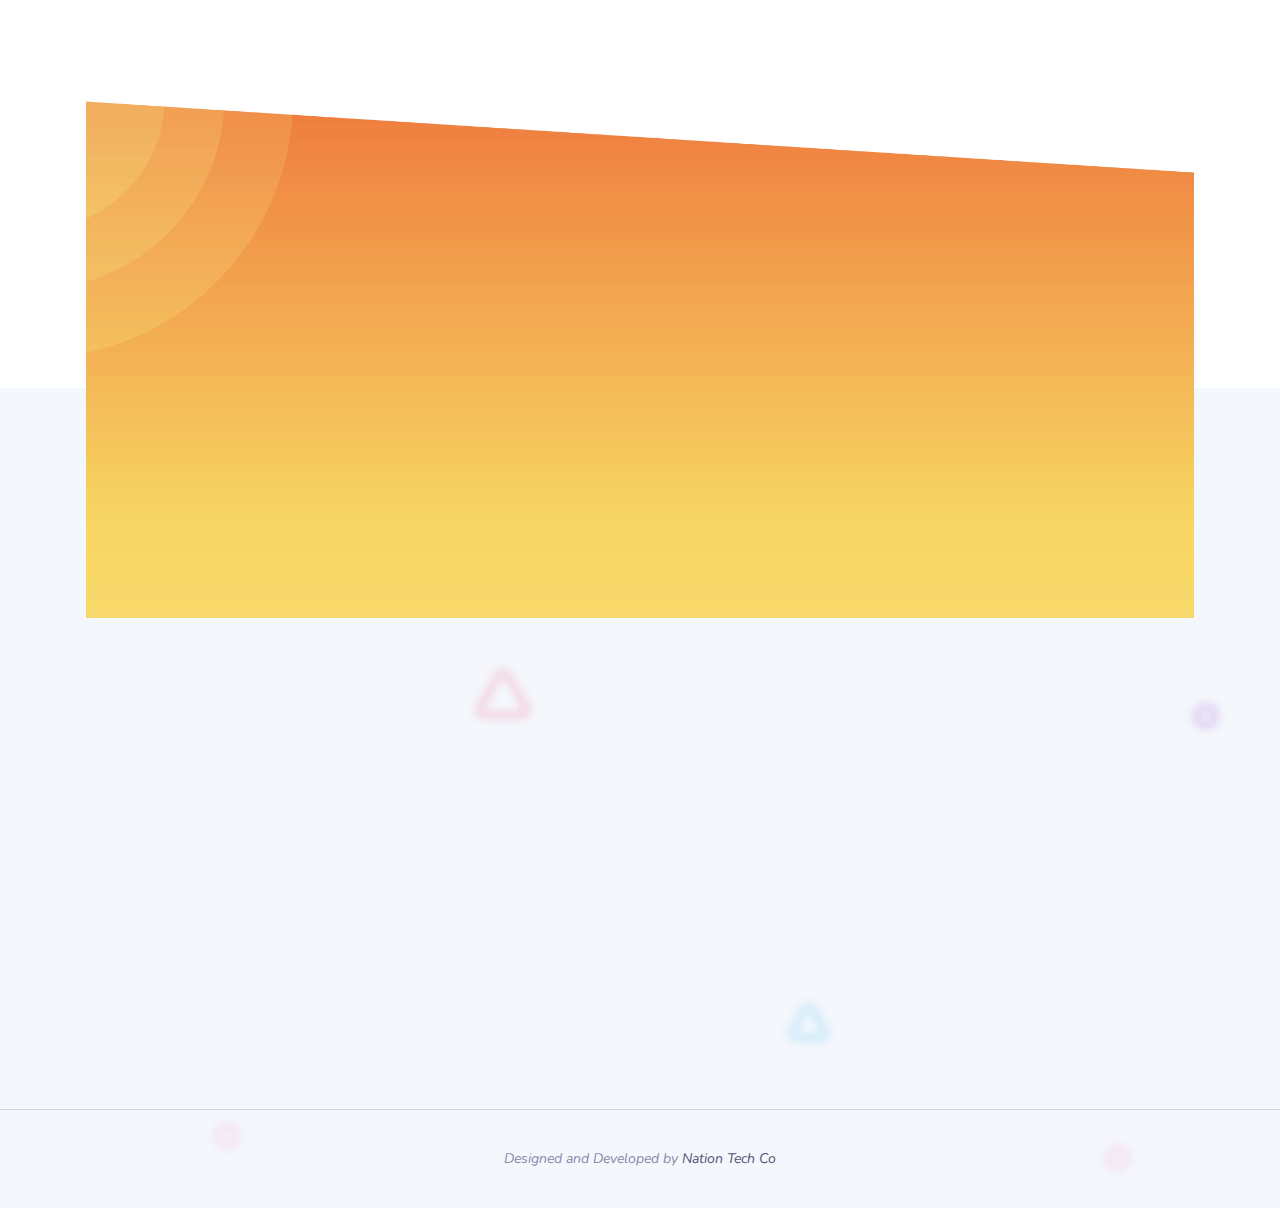
==== commit 15f433df: "remove details" ====
--- a/index.html
+++ b/index.html
@@ -320,7 +320,7 @@
 											<h4 class="package-price mb-20">AED 3,000 <span span style="color:#868AAA">/ mo</span></h4>
 											<ul class="package-details">
 												<li><h5 class="package-name mb-20">The Social Media Package</h5></li>
-												<li>15 Monthly Posts</li>
+											<!--	<li>15 Monthly Posts</li>
 												<li>2 Social Media Platforms</li>
 												<li>Market Research</li>
 												<li>Marketing Strategy</li>
@@ -328,7 +328,7 @@
 												<li>Artwork & Design</li>
 												<li>Copywriting </li>
 												<li>Media Buying Plan</li>
-												<li>Same Day Response</li>
+												<li>Same Day Response</li> -->
 											</ul>
 											<a id="h-silver-wa" href="https://api.whatsapp.com/send?phone=971552144550&text=Hi%2C%20I%20would%20like%20to%20get%20in%20touch%20with%20a%20Kadabra%20Digital%20Expert%20to%20learn%20more%20about%20the%20Monthly%20Silver%20Package." target="_blank" class="btn-hover price-btn main-btn">Start Chat <i class="lni lni-whatsapp"></i></a>
 										</div>
@@ -342,7 +342,7 @@
 											<h4 class="package-price mb-20">AED 4,000 <span span style="color:#868AAA">/ mo</span></h4>
 											<ul class="package-details">
 												<li><h5 class="package-name mb-20">The Social Media & Advertising Package</h5></li>
-												<li>20 Monthly Posts</li>
+											<!--	<li>20 Monthly Posts</li>
 												<li>4 Stories</li>
 												<li>1 Animated GIF</li>
 												<li>3 Social Media Platforms</li>
@@ -354,7 +354,7 @@
 												<li>Media Buying Plan</li>
 												<li>1 Photoshoot</li>
 												<li>1 Video Editing</li>
-												<li>Same Day Response</li>
+												<li>Same Day Response</li> -->
 											</ul>
 											<a id="h-gold-wa" href="https://api.whatsapp.com/send?phone=971552144550&text=Hi%2C%20I%20would%20like%20to%20get%20in%20touch%20with%20a%20Kadabra%20Digital%20Expert%20to%20learn%20more%20about%20the%20Monthly%20Gold%20Package." target="_blank" class="btn-hover price-btn main-btn">Start Chat <i class="lni lni-whatsapp"></i></a>
 										</div>
@@ -368,7 +368,7 @@
 											<h4 class="package-price mb-20">AED 8,000 <span span style="color:#868AAA">/ mo</span></h4>
 											<ul class="package-details">
 											<li><h5 class="package-name mb-20">The Unlimited Package</h5></li>
-											<li>25 Monthly Posts</li>
+										<!--	<li>25 Monthly Posts</li>
 											<li>6 Stories</li>
 											<li>2 Animated GIFs</li>
 											<li>Any Social Media Platforms</li>
@@ -380,7 +380,7 @@
 											<li>Media Buying Plan</li>
 											<li>2 Photoshoot</li>
 											<li>1 Video Shoot + Editing</li>
-											<li>Same Day Response</li>
+											<li>Same Day Response</li> -->
 										</ul>
 											<a id="h-platinum-wa" href="https://api.whatsapp.com/send?phone=971552144550&text=Hi%2C%20I%20would%20like%20to%20get%20in%20touch%20with%20a%20Kadabra%20Digital%20Expert%20to%20learn%20more%20about%20the%20Monthly%20Platinum%20Package." target="_blank" class="btn-hover price-btn main-btn">Start Chat <i class="lni lni-whatsapp"></i></a>
 										</div>
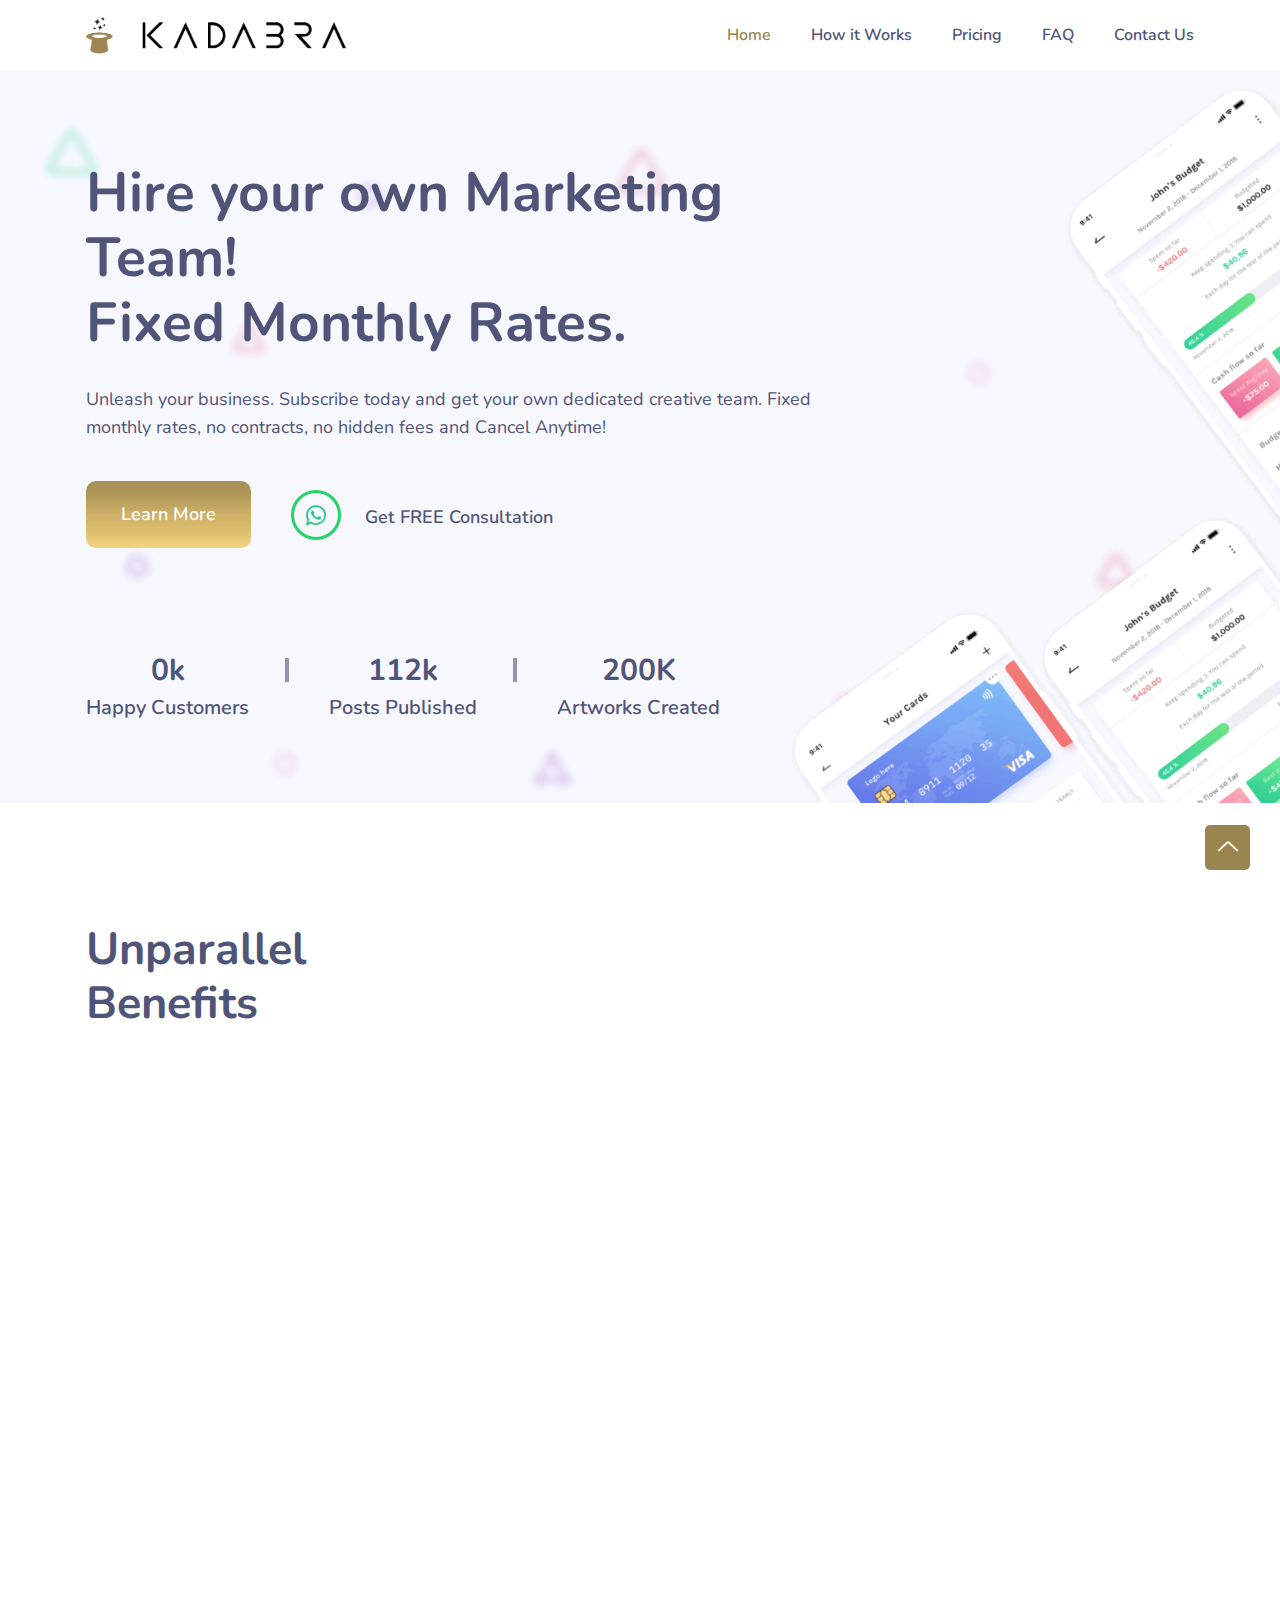
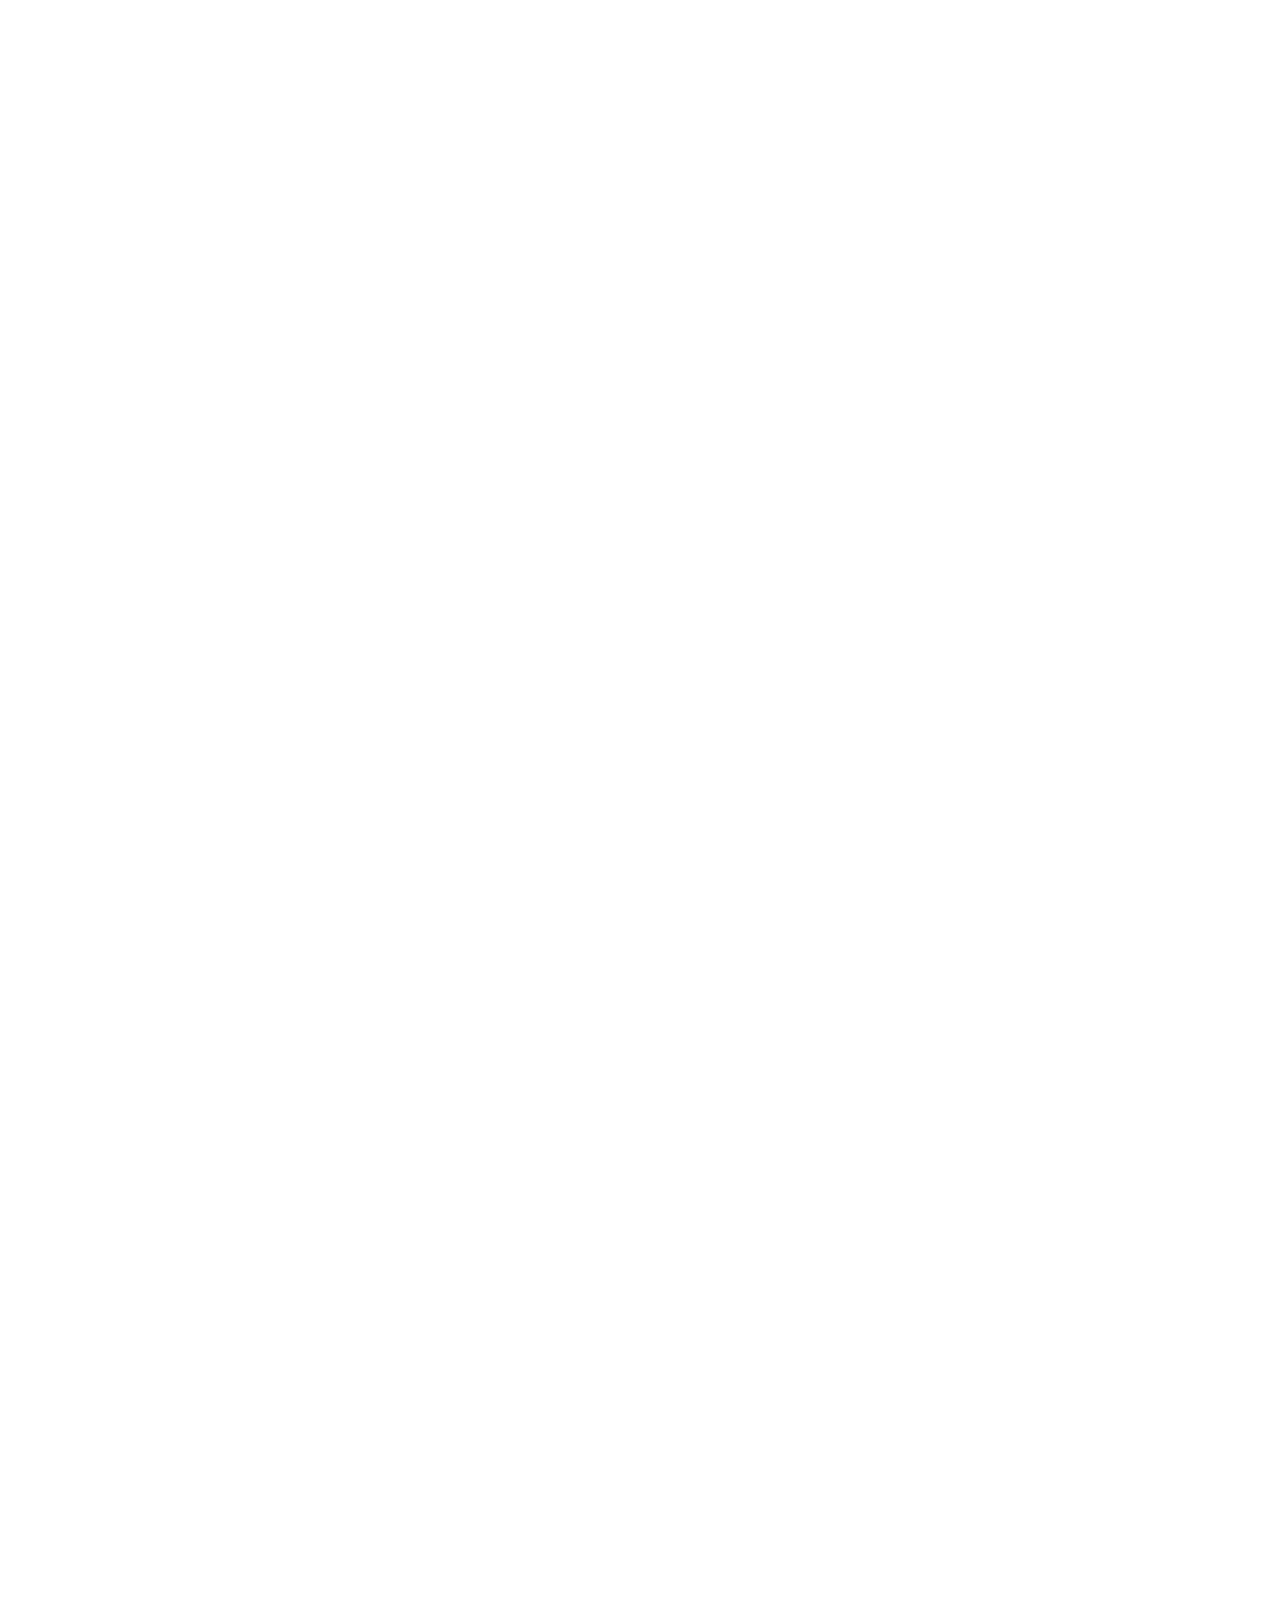
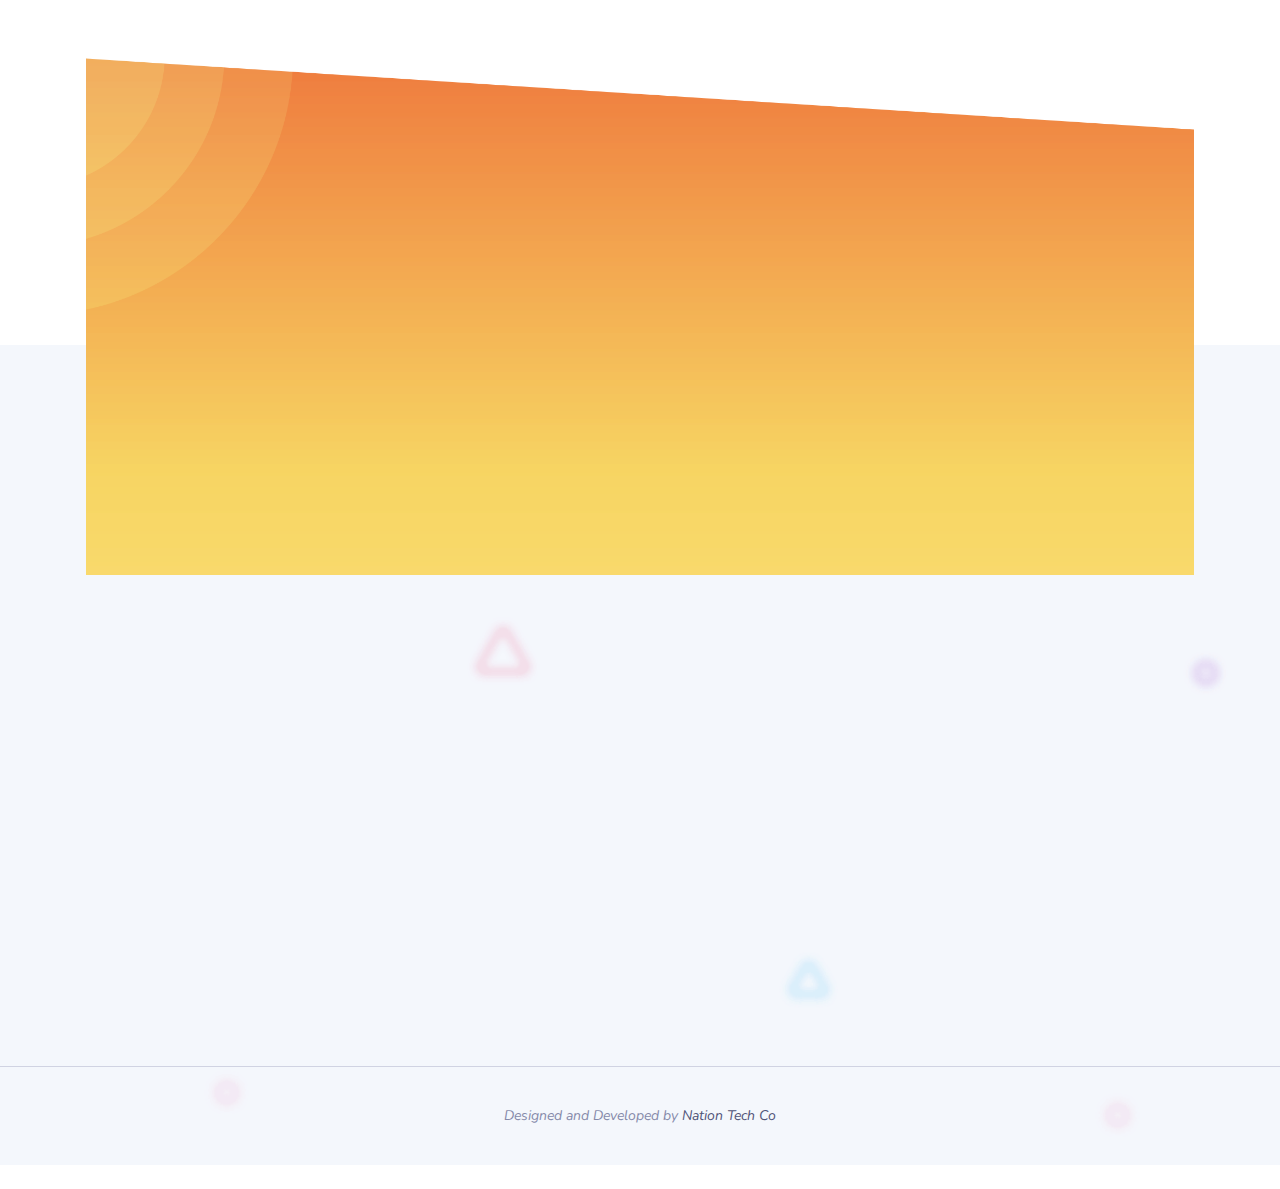
==== commit c0ab5014: "remove meeting" ====
--- a/index.html
+++ b/index.html
@@ -499,8 +499,8 @@
 							</li>-->
 							<li class="nav-item" role="presentation">
 
-								<a class="nav-link" id="book-me-offer-tab h-book-me" data-toggle="pill" href="#book-me-offer" role="tab"
-									aria-controls="book-me-offer" aria-selected="false"><u>Book me a Meeting!</u></a>
+								<!--<a class="nav-link" id="book-me-offer-tab h-book-me" data-toggle="pill" href="#book-me-offer" role="tab"
+									aria-controls="book-me-offer" aria-selected="false"><u>Book me a Meeting!</u></a> -->
 							</li>
 						</ul>
 						<div class="tab-content" id="pills-tabContent">
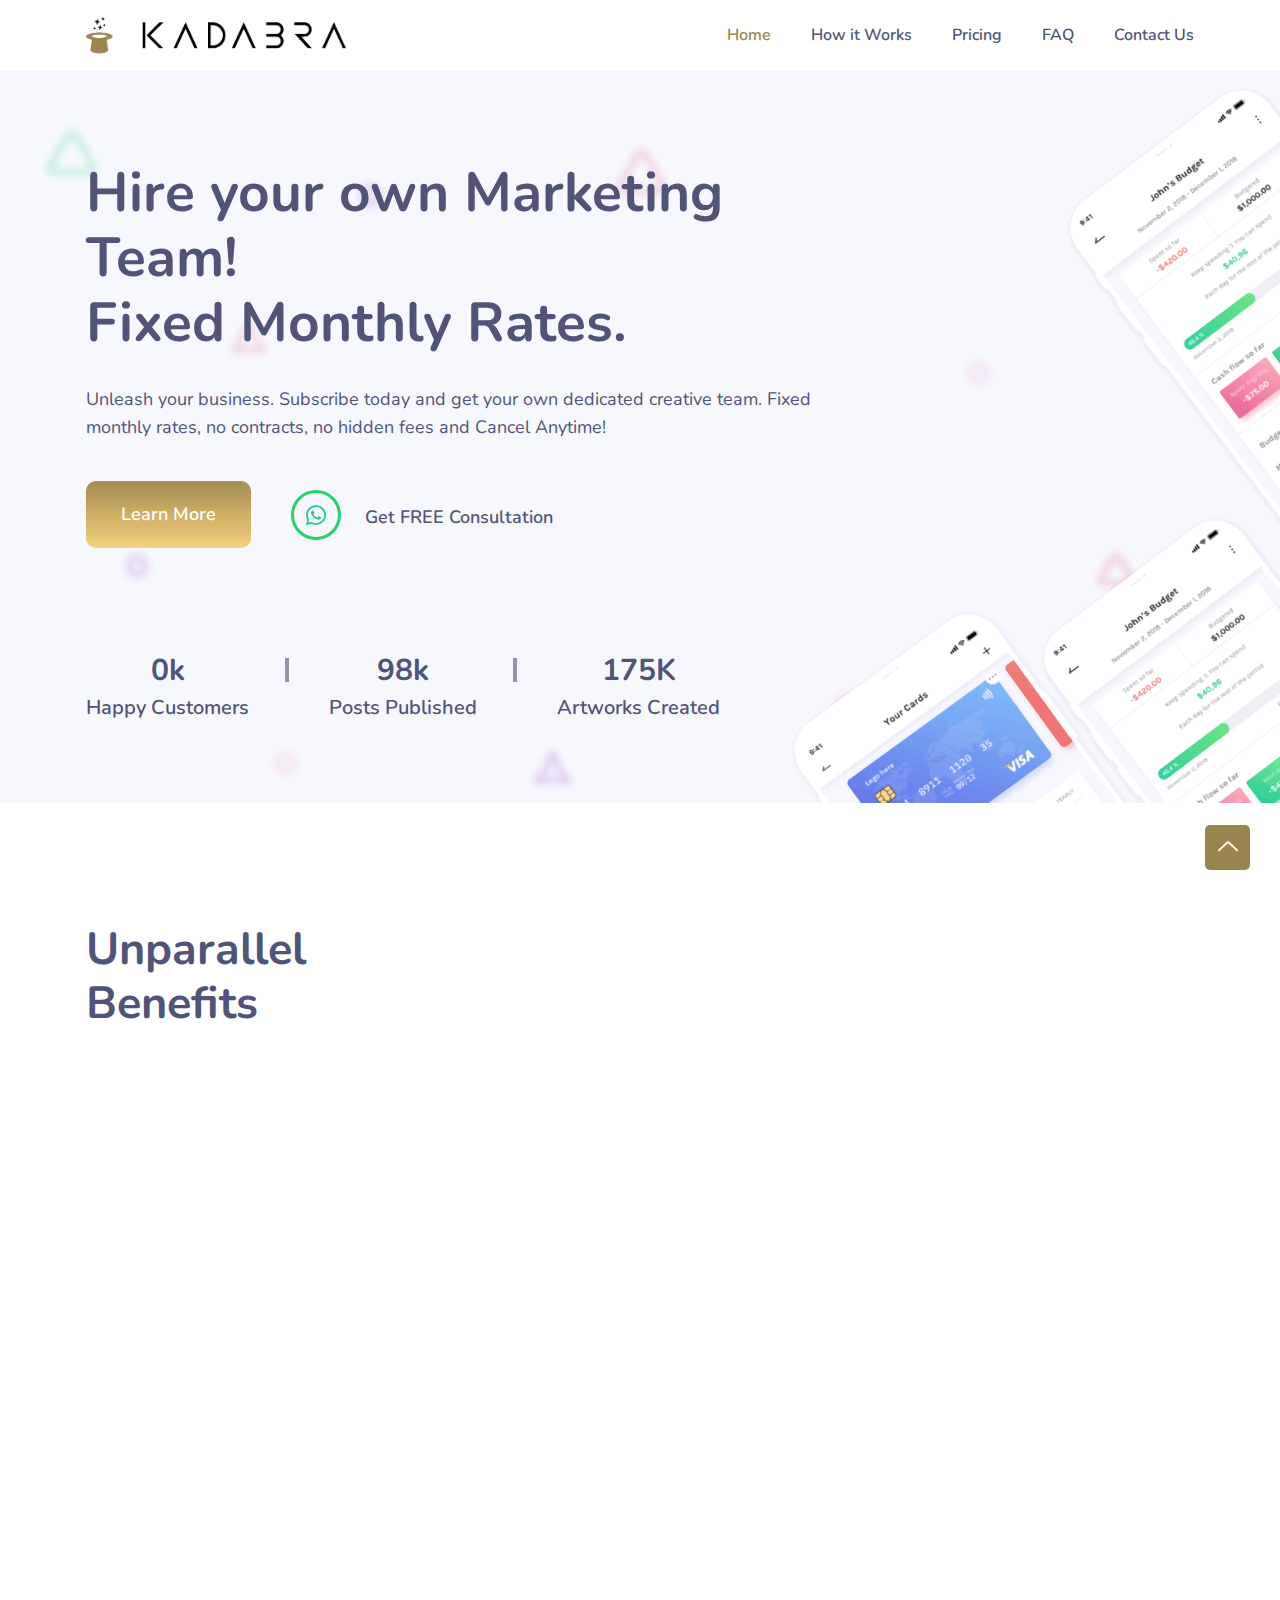
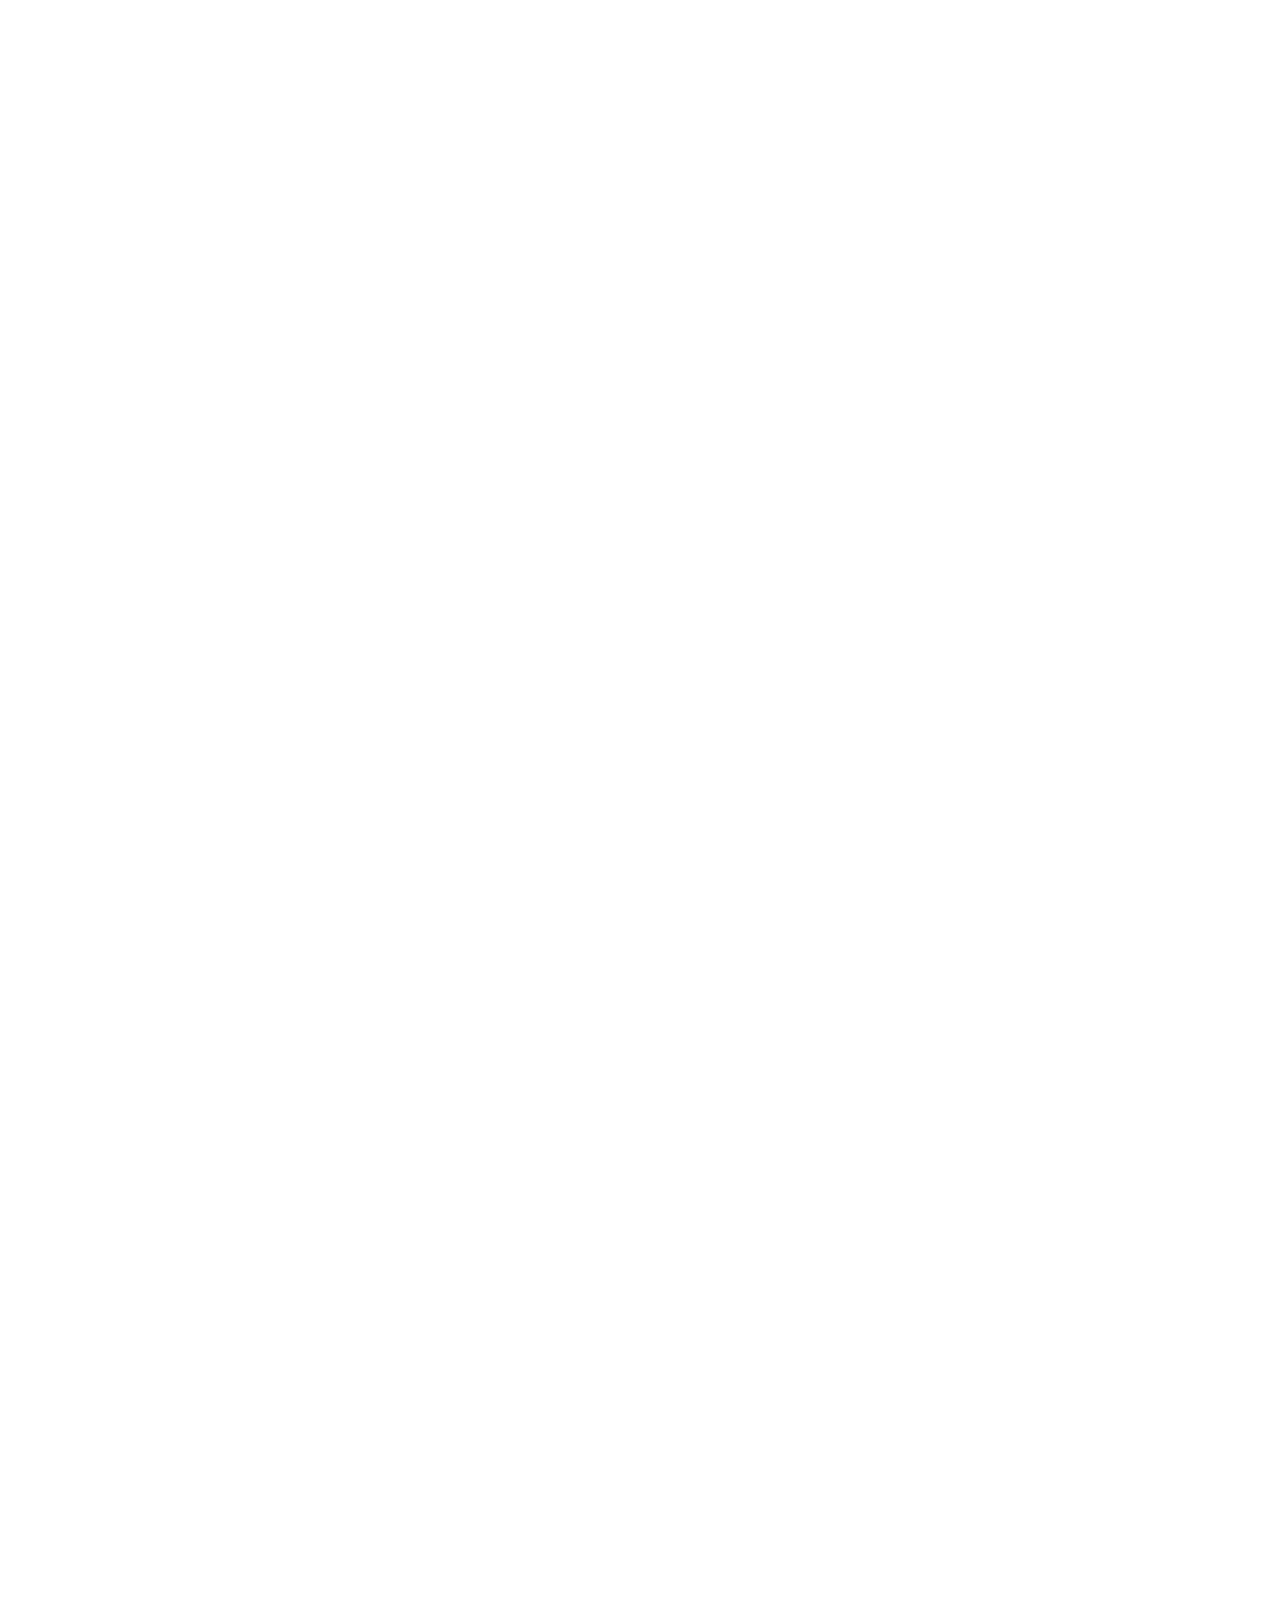
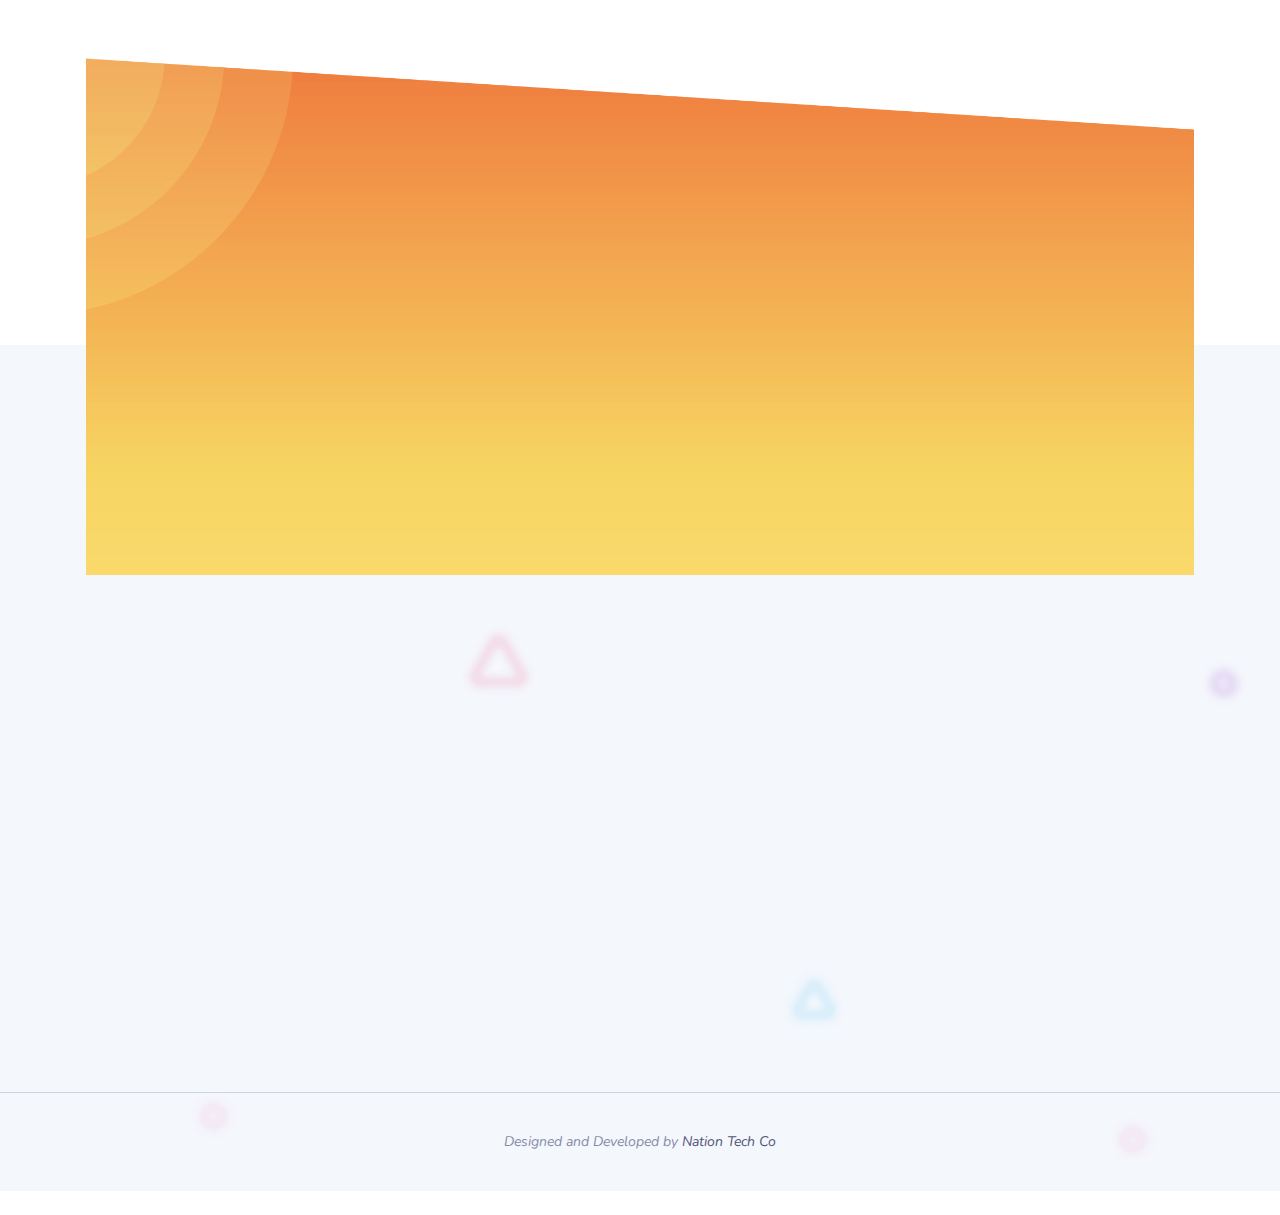
==== commit 59eebc1a: "dss" ====
--- a/index.html
+++ b/index.html
@@ -162,7 +162,7 @@
 
 				<!--			<a href="#" class="watch-btn glightbox wow fadeInUp" data-wow-delay=".5s"> <i class="lni lni-play"></i> <span>Watch How It Works</span></a> -->
 
-							<a id="h-get-free-con" href="https://api.whatsapp.com/send?phone=971552144550&text=Hi%2C%20I%20would%20like%20to%20get%20in%20touch%20with%20a%20Kadabra%20Digital%20Expert%20for%20a%20Free%20Consultation%20about%20my%20business." target="_blank" class="whatsapp-btn glightbox wow fadeInUp" data-wow-delay=".5s"> <i class="lni lni-whatsapp"></i> <span>Get FREE Consultation</span></a>
+							<a id="h-get-free-con" href="https://api.whatsapp.com/send?phone=97143626706&text=Hi%2C%20I%20would%20like%20to%20get%20in%20touch%20with%20a%20Kadabra%20Digital%20Expert%20for%20a%20Free%20Consultation%20about%20my%20business." target="_blank" class="whatsapp-btn glightbox wow fadeInUp" data-wow-delay=".5s"> <i class="lni lni-whatsapp"></i> <span>Get FREE Consultation</span></a>
 
 						</div>
 					</div>
@@ -330,7 +330,7 @@
 												<li>Media Buying Plan</li>
 												<li>Same Day Response</li> -->
 											</ul>
-											<a id="h-silver-wa" href="https://api.whatsapp.com/send?phone=971552144550&text=Hi%2C%20I%20would%20like%20to%20get%20in%20touch%20with%20a%20Kadabra%20Digital%20Expert%20to%20learn%20more%20about%20the%20Monthly%20Silver%20Package." target="_blank" class="btn-hover price-btn main-btn">Start Chat <i class="lni lni-whatsapp"></i></a>
+											<a id="h-silver-wa" href="https://api.whatsapp.com/send?phone=97143626706&text=Hi%2C%20I%20would%20like%20to%20get%20in%20touch%20with%20a%20Kadabra%20Digital%20Expert%20to%20learn%20more%20about%20the%20Monthly%20Silver%20Package." target="_blank" class="btn-hover price-btn main-btn">Start Chat <i class="lni lni-whatsapp"></i></a>
 										</div>
 									</div>
 									<div class="col-xl-4 col-lg-4 col-md-6">
@@ -356,7 +356,7 @@
 												<li>1 Video Editing</li>
 												<li>Same Day Response</li> -->
 											</ul>
-											<a id="h-gold-wa" href="https://api.whatsapp.com/send?phone=971552144550&text=Hi%2C%20I%20would%20like%20to%20get%20in%20touch%20with%20a%20Kadabra%20Digital%20Expert%20to%20learn%20more%20about%20the%20Monthly%20Gold%20Package." target="_blank" class="btn-hover price-btn main-btn">Start Chat <i class="lni lni-whatsapp"></i></a>
+											<a id="h-gold-wa" href="https://api.whatsapp.com/send?phone=97143626706&text=Hi%2C%20I%20would%20like%20to%20get%20in%20touch%20with%20a%20Kadabra%20Digital%20Expert%20to%20learn%20more%20about%20the%20Monthly%20Gold%20Package." target="_blank" class="btn-hover price-btn main-btn">Start Chat <i class="lni lni-whatsapp"></i></a>
 										</div>
 									</div>
 									<div class="col-xl-4 col-lg-4 col-md-6">
@@ -382,7 +382,7 @@
 											<li>1 Video Shoot + Editing</li>
 											<li>Same Day Response</li> -->
 										</ul>
-											<a id="h-platinum-wa" href="https://api.whatsapp.com/send?phone=971552144550&text=Hi%2C%20I%20would%20like%20to%20get%20in%20touch%20with%20a%20Kadabra%20Digital%20Expert%20to%20learn%20more%20about%20the%20Monthly%20Platinum%20Package." target="_blank" class="btn-hover price-btn main-btn">Start Chat <i class="lni lni-whatsapp"></i></a>
+											<a id="h-platinum-wa" href="https://api.whatsapp.com/send?phone=97143626706&text=Hi%2C%20I%20would%20like%20to%20get%20in%20touch%20with%20a%20Kadabra%20Digital%20Expert%20to%20learn%20more%20about%20the%20Monthly%20Platinum%20Package." target="_blank" class="btn-hover price-btn main-btn">Start Chat <i class="lni lni-whatsapp"></i></a>
 										</div>
 									</div>
 								</div>
@@ -406,7 +406,7 @@
 												<li>1 x Project Manager</li>
 												<li>1 x Graphic Designer</li>
 											</ul>
-											<a href="https://api.whatsapp.com/send?phone=971552144550&text=Hi%2C%20I%20would%20like%20to%20get%20in%20touch%20with%20a%20Kadabra%20Digital%20Expert%20to%20learn%20more%20about%20the%20Quarterly%20Silver%20Plan." target="_blank" class="btn-hover price-btn main-btn">Get Started <i class="lni lni-whatsapp"></i></a>
+											<a href="https://api.whatsapp.com/send?phone=97143626706&text=Hi%2C%20I%20would%20like%20to%20get%20in%20touch%20with%20a%20Kadabra%20Digital%20Expert%20to%20learn%20more%20about%20the%20Quarterly%20Silver%20Plan." target="_blank" class="btn-hover price-btn main-btn">Get Started <i class="lni lni-whatsapp"></i></a>
 										</div>
 									</div>
 									<div class="col-xl-4 col-lg-4 col-md-6">
@@ -434,7 +434,7 @@
 												<li>1 x Marketing Strategist</li>
 												<li>1 x Copywriter</li>
 											</ul>
-											<a href="https://api.whatsapp.com/send?phone=971552144550&text=Hi%2C%20I%20would%20like%20to%20get%20in%20touch%20with%20a%20Kadabra%20Digital%20Expert%20to%20learn%20more%20about%20the%20Quarterly%20Gold%20Plan." target="_blank" class="btn-hover price-btn main-btn">Get Started <i class="lni lni-whatsapp"></i></a>
+											<a href="https://api.whatsapp.com/send?phone=97143626706&text=Hi%2C%20I%20would%20like%20to%20get%20in%20touch%20with%20a%20Kadabra%20Digital%20Expert%20to%20learn%20more%20about%20the%20Quarterly%20Gold%20Plan." target="_blank" class="btn-hover price-btn main-btn">Get Started <i class="lni lni-whatsapp"></i></a>
 										</div>
 									</div>
 									<div class="col-xl-4 col-lg-4 col-md-6">
@@ -465,7 +465,7 @@
 												<li>1 x Marketing Strategist</li>
 												<li>2 x Copywriter</li>
 											</ul>
-											<a href="https://api.whatsapp.com/send?phone=971552144550&text=Hi%2C%20I%20would%20like%20to%20get%20in%20touch%20with%20a%20Kadabra%20Digital%20Expert%20to%20learn%20more%20about%20the%20Quarterly%20Platinum%20Plan." target="_blank" class="btn-hover price-btn main-btn">Get Started <i class="lni lni-whatsapp"></i></a>
+											<a href="https://api.whatsapp.com/send?phone=97143626706&text=Hi%2C%20I%20would%20like%20to%20get%20in%20touch%20with%20a%20Kadabra%20Digital%20Expert%20to%20learn%20more%20about%20the%20Quarterly%20Platinum%20Plan." target="_blank" class="btn-hover price-btn main-btn">Get Started <i class="lni lni-whatsapp"></i></a>
 										</div>
 									</div>
 								</div>
@@ -771,14 +771,16 @@
 							DIC Building @ 2 Office 312<br>
 							Dubai, UAE<br>
 							<a href="mailto:info@kadabraservices.com">info@kadabraservices.com</a><br>
-							<a href="tel:+971552144550">+971 (55) 214 4550</a>
+							<a href="tel:+97143626706">UAE: +971 (43) 626 706</a>
+							<a href="tel:+201100820963">EGYPT: +20 (110) 082 0963</a>
+
 						</p>
 
 						<ul class="social-links">
 							<li><a href="https://www.facebook.com/kadabra.digital.agency/" class="facebook"><i class="lni lni-facebook-original"></i></a></li>
 							<li><a href="https://www.instagram.com/kadabra.digital.agency/" class="instagram"><i class="lni lni-instagram-original"></i></a></li>
 							<li><a href="https://www.linkedin.com/company/kadabradigitalagency/" class="linkedin"><i class="lni lni-linkedin-original"></i></a></li>
-							<li><a href="https://api.whatsapp.com/send?phone=971552144550&text=Hi%2C%20I%20would%20like%20to%20get%20in%20touch%20with%20a%20Kadabra%20Digital%20Expert%20to%20assess%20my%20needs." target="_blank"class="whatsapp"><i class="lni lni-whatsapp"></i></a></li>
+							<li><a href="https://api.whatsapp.com/send?phone=97143626706&text=Hi%2C%20I%20would%20like%20to%20get%20in%20touch%20with%20a%20Kadabra%20Digital%20Expert%20to%20assess%20my%20needs." target="_blank"class="whatsapp"><i class="lni lni-whatsapp"></i></a></li>
 						</ul>
 					</div>
 				</div>
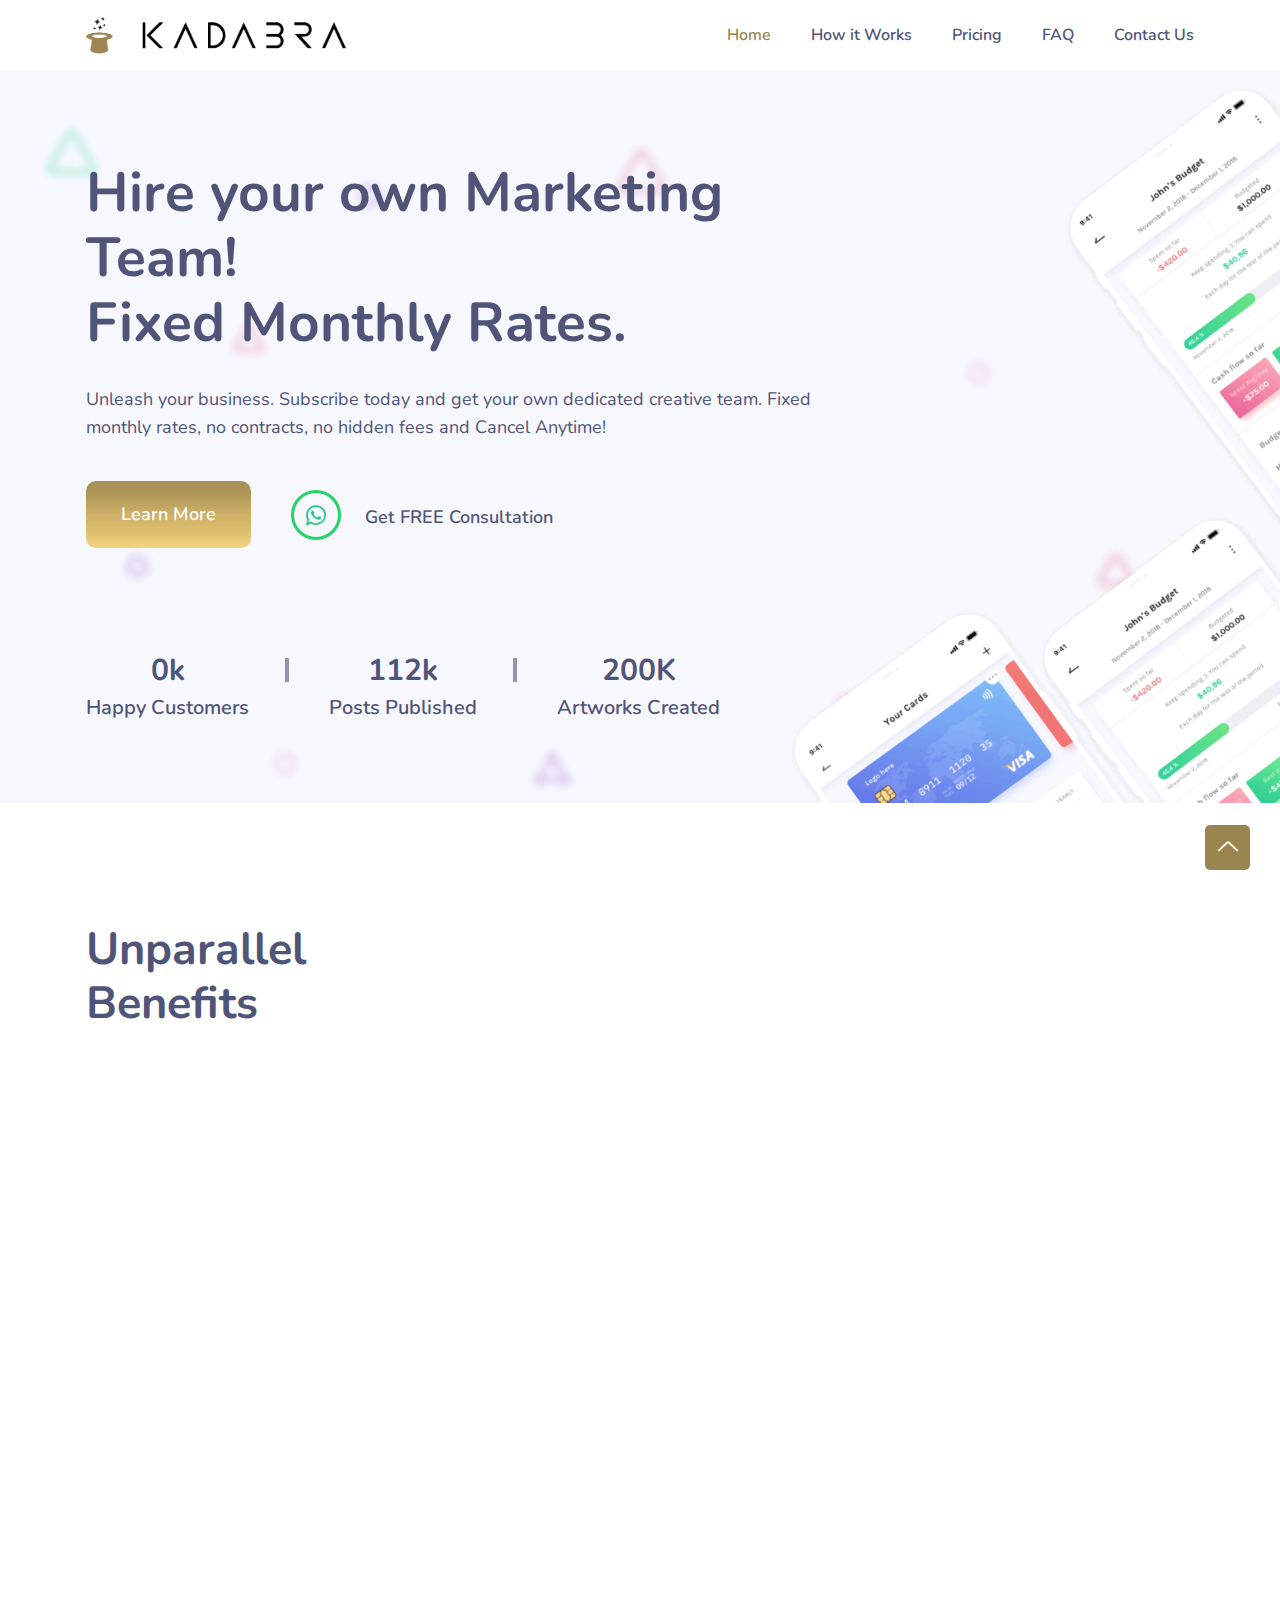
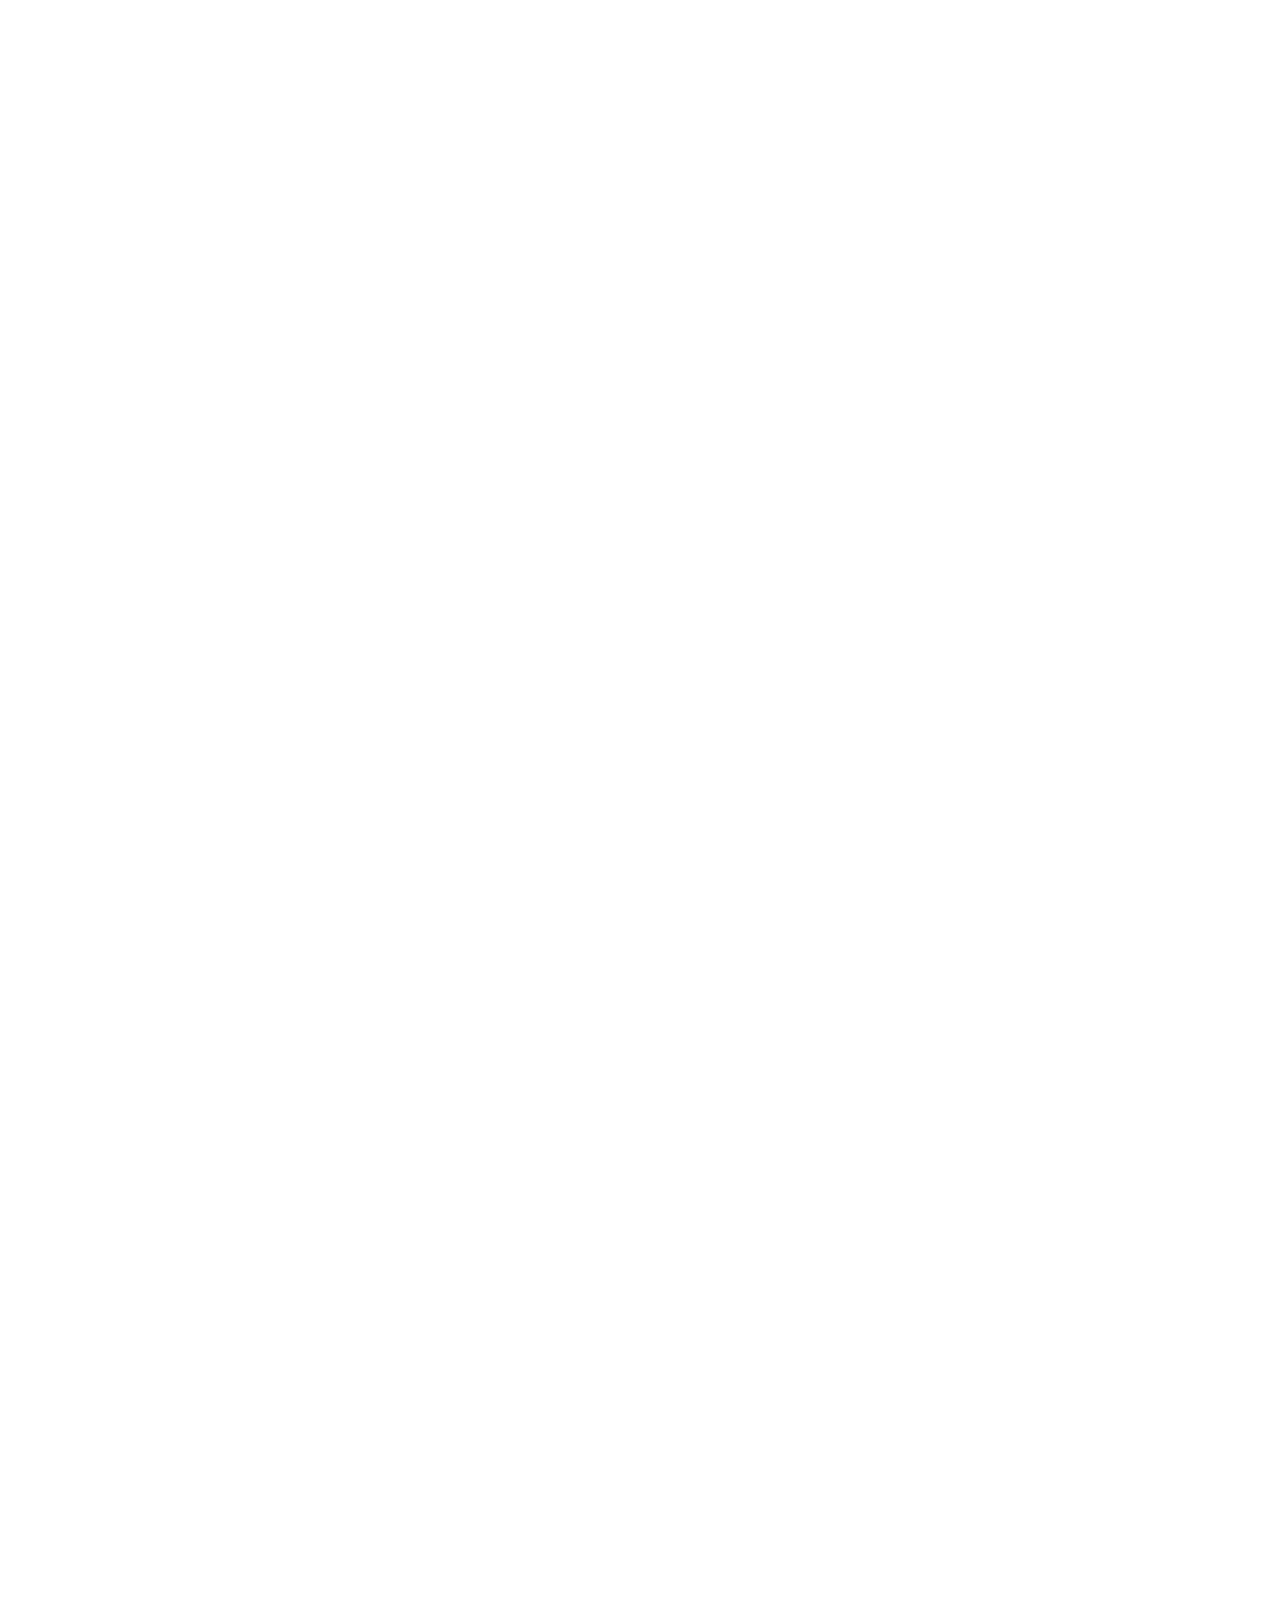
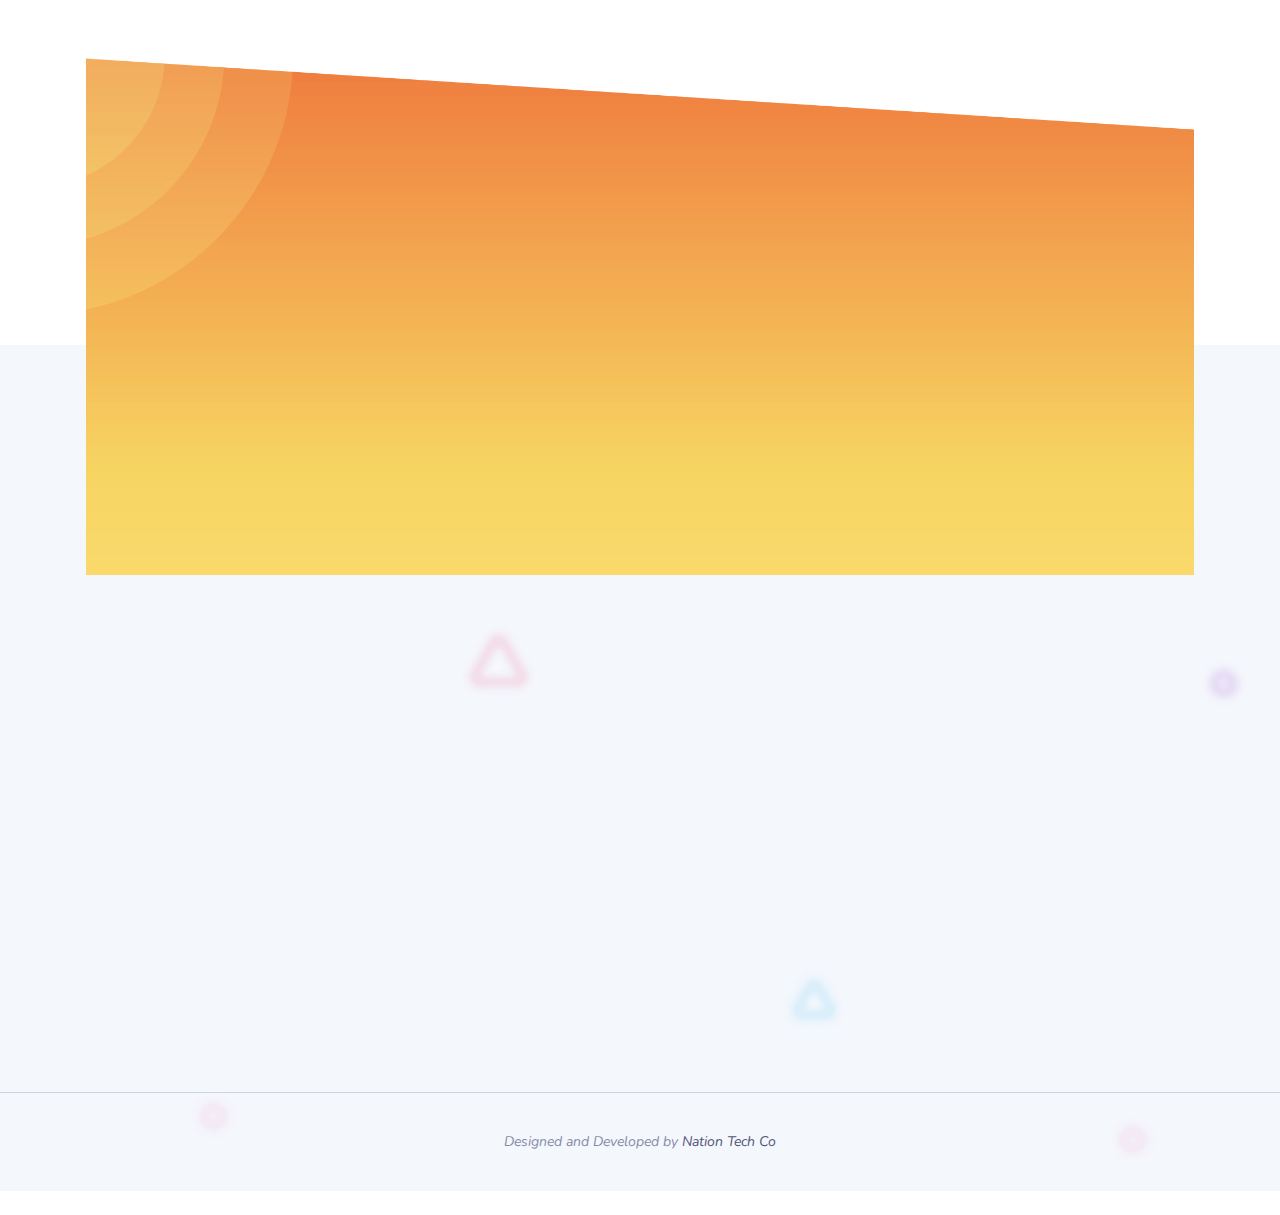
==== commit 0bb92f32: "r" ====
--- a/index.html
+++ b/index.html
@@ -162,7 +162,7 @@
 
 				<!--			<a href="#" class="watch-btn glightbox wow fadeInUp" data-wow-delay=".5s"> <i class="lni lni-play"></i> <span>Watch How It Works</span></a> -->
 
-							<a id="h-get-free-con" href="https://api.whatsapp.com/send?phone=97143626706&text=Hi%2C%20I%20would%20like%20to%20get%20in%20touch%20with%20a%20Kadabra%20Digital%20Expert%20for%20a%20Free%20Consultation%20about%20my%20business." target="_blank" class="whatsapp-btn glightbox wow fadeInUp" data-wow-delay=".5s"> <i class="lni lni-whatsapp"></i> <span>Get FREE Consultation</span></a>
+							<a id="h-get-free-con" href="https://api.whatsapp.com/send?phone=971501436901&text=Hi%2C%20I%20would%20like%20to%20get%20in%20touch%20with%20a%20Kadabra%20Digital%20Expert%20for%20a%20Free%20Consultation%20about%20my%20business." target="_blank" class="whatsapp-btn glightbox wow fadeInUp" data-wow-delay=".5s"> <i class="lni lni-whatsapp"></i> <span>Get FREE Consultation</span></a>
 
 						</div>
 					</div>
@@ -330,7 +330,7 @@
 												<li>Media Buying Plan</li>
 												<li>Same Day Response</li> -->
 											</ul>
-											<a id="h-silver-wa" href="https://api.whatsapp.com/send?phone=97143626706&text=Hi%2C%20I%20would%20like%20to%20get%20in%20touch%20with%20a%20Kadabra%20Digital%20Expert%20to%20learn%20more%20about%20the%20Monthly%20Silver%20Package." target="_blank" class="btn-hover price-btn main-btn">Start Chat <i class="lni lni-whatsapp"></i></a>
+											<a id="h-silver-wa" href="https://api.whatsapp.com/send?phone=971501436901&text=Hi%2C%20I%20would%20like%20to%20get%20in%20touch%20with%20a%20Kadabra%20Digital%20Expert%20to%20learn%20more%20about%20the%20Monthly%20Silver%20Package." target="_blank" class="btn-hover price-btn main-btn">Start Chat <i class="lni lni-whatsapp"></i></a>
 										</div>
 									</div>
 									<div class="col-xl-4 col-lg-4 col-md-6">
@@ -356,7 +356,7 @@
 												<li>1 Video Editing</li>
 												<li>Same Day Response</li> -->
 											</ul>
-											<a id="h-gold-wa" href="https://api.whatsapp.com/send?phone=97143626706&text=Hi%2C%20I%20would%20like%20to%20get%20in%20touch%20with%20a%20Kadabra%20Digital%20Expert%20to%20learn%20more%20about%20the%20Monthly%20Gold%20Package." target="_blank" class="btn-hover price-btn main-btn">Start Chat <i class="lni lni-whatsapp"></i></a>
+											<a id="h-gold-wa" href="https://api.whatsapp.com/send?phone=971501436901&text=Hi%2C%20I%20would%20like%20to%20get%20in%20touch%20with%20a%20Kadabra%20Digital%20Expert%20to%20learn%20more%20about%20the%20Monthly%20Gold%20Package." target="_blank" class="btn-hover price-btn main-btn">Start Chat <i class="lni lni-whatsapp"></i></a>
 										</div>
 									</div>
 									<div class="col-xl-4 col-lg-4 col-md-6">
@@ -382,7 +382,7 @@
 											<li>1 Video Shoot + Editing</li>
 											<li>Same Day Response</li> -->
 										</ul>
-											<a id="h-platinum-wa" href="https://api.whatsapp.com/send?phone=97143626706&text=Hi%2C%20I%20would%20like%20to%20get%20in%20touch%20with%20a%20Kadabra%20Digital%20Expert%20to%20learn%20more%20about%20the%20Monthly%20Platinum%20Package." target="_blank" class="btn-hover price-btn main-btn">Start Chat <i class="lni lni-whatsapp"></i></a>
+											<a id="h-platinum-wa" href="https://api.whatsapp.com/send?phone=971501436901&text=Hi%2C%20I%20would%20like%20to%20get%20in%20touch%20with%20a%20Kadabra%20Digital%20Expert%20to%20learn%20more%20about%20the%20Monthly%20Platinum%20Package." target="_blank" class="btn-hover price-btn main-btn">Start Chat <i class="lni lni-whatsapp"></i></a>
 										</div>
 									</div>
 								</div>
@@ -406,7 +406,7 @@
 												<li>1 x Project Manager</li>
 												<li>1 x Graphic Designer</li>
 											</ul>
-											<a href="https://api.whatsapp.com/send?phone=97143626706&text=Hi%2C%20I%20would%20like%20to%20get%20in%20touch%20with%20a%20Kadabra%20Digital%20Expert%20to%20learn%20more%20about%20the%20Quarterly%20Silver%20Plan." target="_blank" class="btn-hover price-btn main-btn">Get Started <i class="lni lni-whatsapp"></i></a>
+											<a href="https://api.whatsapp.com/send?phone=971501436901&text=Hi%2C%20I%20would%20like%20to%20get%20in%20touch%20with%20a%20Kadabra%20Digital%20Expert%20to%20learn%20more%20about%20the%20Quarterly%20Silver%20Plan." target="_blank" class="btn-hover price-btn main-btn">Get Started <i class="lni lni-whatsapp"></i></a>
 										</div>
 									</div>
 									<div class="col-xl-4 col-lg-4 col-md-6">
@@ -434,7 +434,7 @@
 												<li>1 x Marketing Strategist</li>
 												<li>1 x Copywriter</li>
 											</ul>
-											<a href="https://api.whatsapp.com/send?phone=97143626706&text=Hi%2C%20I%20would%20like%20to%20get%20in%20touch%20with%20a%20Kadabra%20Digital%20Expert%20to%20learn%20more%20about%20the%20Quarterly%20Gold%20Plan." target="_blank" class="btn-hover price-btn main-btn">Get Started <i class="lni lni-whatsapp"></i></a>
+											<a href="https://api.whatsapp.com/send?phone=971501436901&text=Hi%2C%20I%20would%20like%20to%20get%20in%20touch%20with%20a%20Kadabra%20Digital%20Expert%20to%20learn%20more%20about%20the%20Quarterly%20Gold%20Plan." target="_blank" class="btn-hover price-btn main-btn">Get Started <i class="lni lni-whatsapp"></i></a>
 										</div>
 									</div>
 									<div class="col-xl-4 col-lg-4 col-md-6">
@@ -465,7 +465,7 @@
 												<li>1 x Marketing Strategist</li>
 												<li>2 x Copywriter</li>
 											</ul>
-											<a href="https://api.whatsapp.com/send?phone=97143626706&text=Hi%2C%20I%20would%20like%20to%20get%20in%20touch%20with%20a%20Kadabra%20Digital%20Expert%20to%20learn%20more%20about%20the%20Quarterly%20Platinum%20Plan." target="_blank" class="btn-hover price-btn main-btn">Get Started <i class="lni lni-whatsapp"></i></a>
+											<a href="https://api.whatsapp.com/send?phone=971501436901&text=Hi%2C%20I%20would%20like%20to%20get%20in%20touch%20with%20a%20Kadabra%20Digital%20Expert%20to%20learn%20more%20about%20the%20Quarterly%20Platinum%20Plan." target="_blank" class="btn-hover price-btn main-btn">Get Started <i class="lni lni-whatsapp"></i></a>
 										</div>
 									</div>
 								</div>
@@ -771,7 +771,7 @@
 							DIC Building @ 2 Office 312<br>
 							Dubai, UAE<br>
 							<a href="mailto:info@kadabraservices.com">info@kadabraservices.com</a><br>
-							<a href="tel:+97143626706">UAE: +971 (43) 626 706</a>
+							<a href="tel:+971501436901">UAE: +971 (50) 143 6901</a>
 							<a href="tel:+201100820963">EGYPT: +20 (110) 082 0963</a>
 
 						</p>
@@ -780,7 +780,7 @@
 							<li><a href="https://www.facebook.com/kadabra.digital.agency/" class="facebook"><i class="lni lni-facebook-original"></i></a></li>
 							<li><a href="https://www.instagram.com/kadabra.digital.agency/" class="instagram"><i class="lni lni-instagram-original"></i></a></li>
 							<li><a href="https://www.linkedin.com/company/kadabradigitalagency/" class="linkedin"><i class="lni lni-linkedin-original"></i></a></li>
-							<li><a href="https://api.whatsapp.com/send?phone=97143626706&text=Hi%2C%20I%20would%20like%20to%20get%20in%20touch%20with%20a%20Kadabra%20Digital%20Expert%20to%20assess%20my%20needs." target="_blank"class="whatsapp"><i class="lni lni-whatsapp"></i></a></li>
+							<li><a href="https://api.whatsapp.com/send?phone=971501436901&text=Hi%2C%20I%20would%20like%20to%20get%20in%20touch%20with%20a%20Kadabra%20Digital%20Expert%20to%20assess%20my%20needs." target="_blank"class="whatsapp"><i class="lni lni-whatsapp"></i></a></li>
 						</ul>
 					</div>
 				</div>
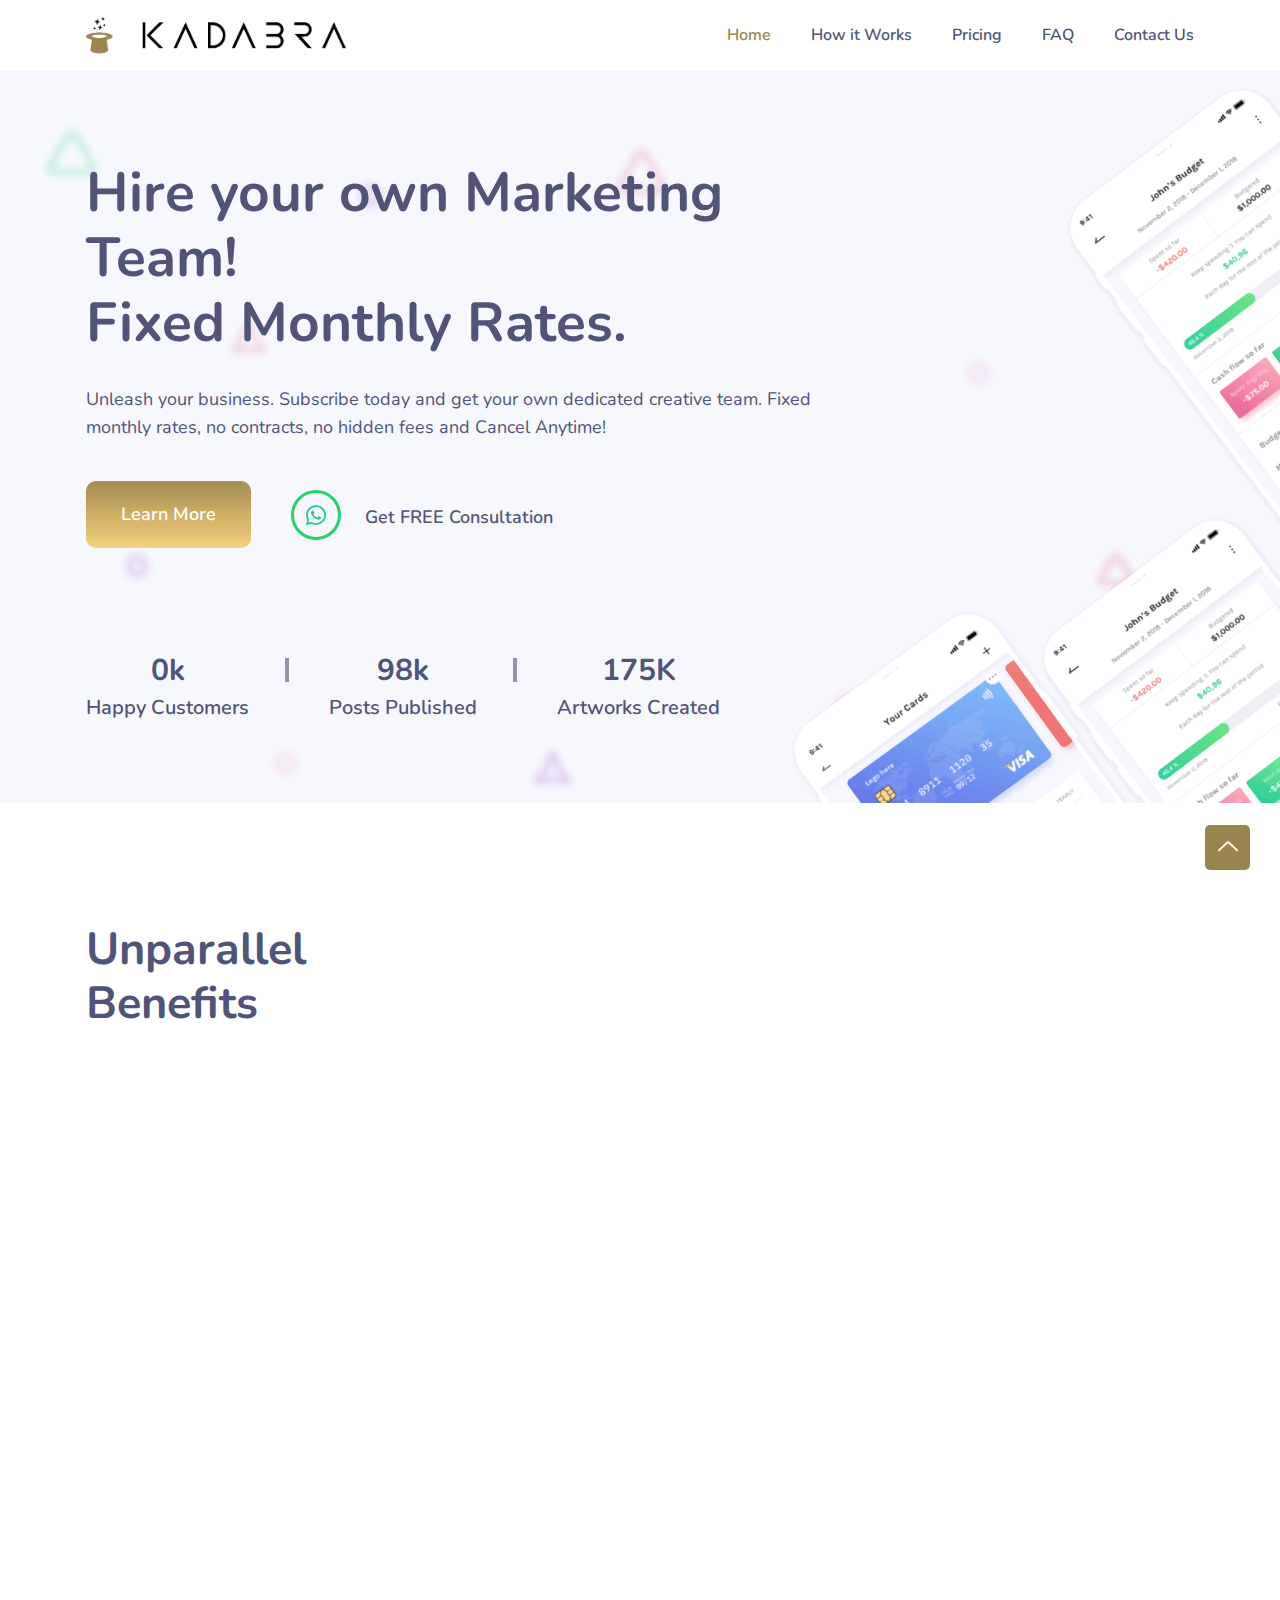
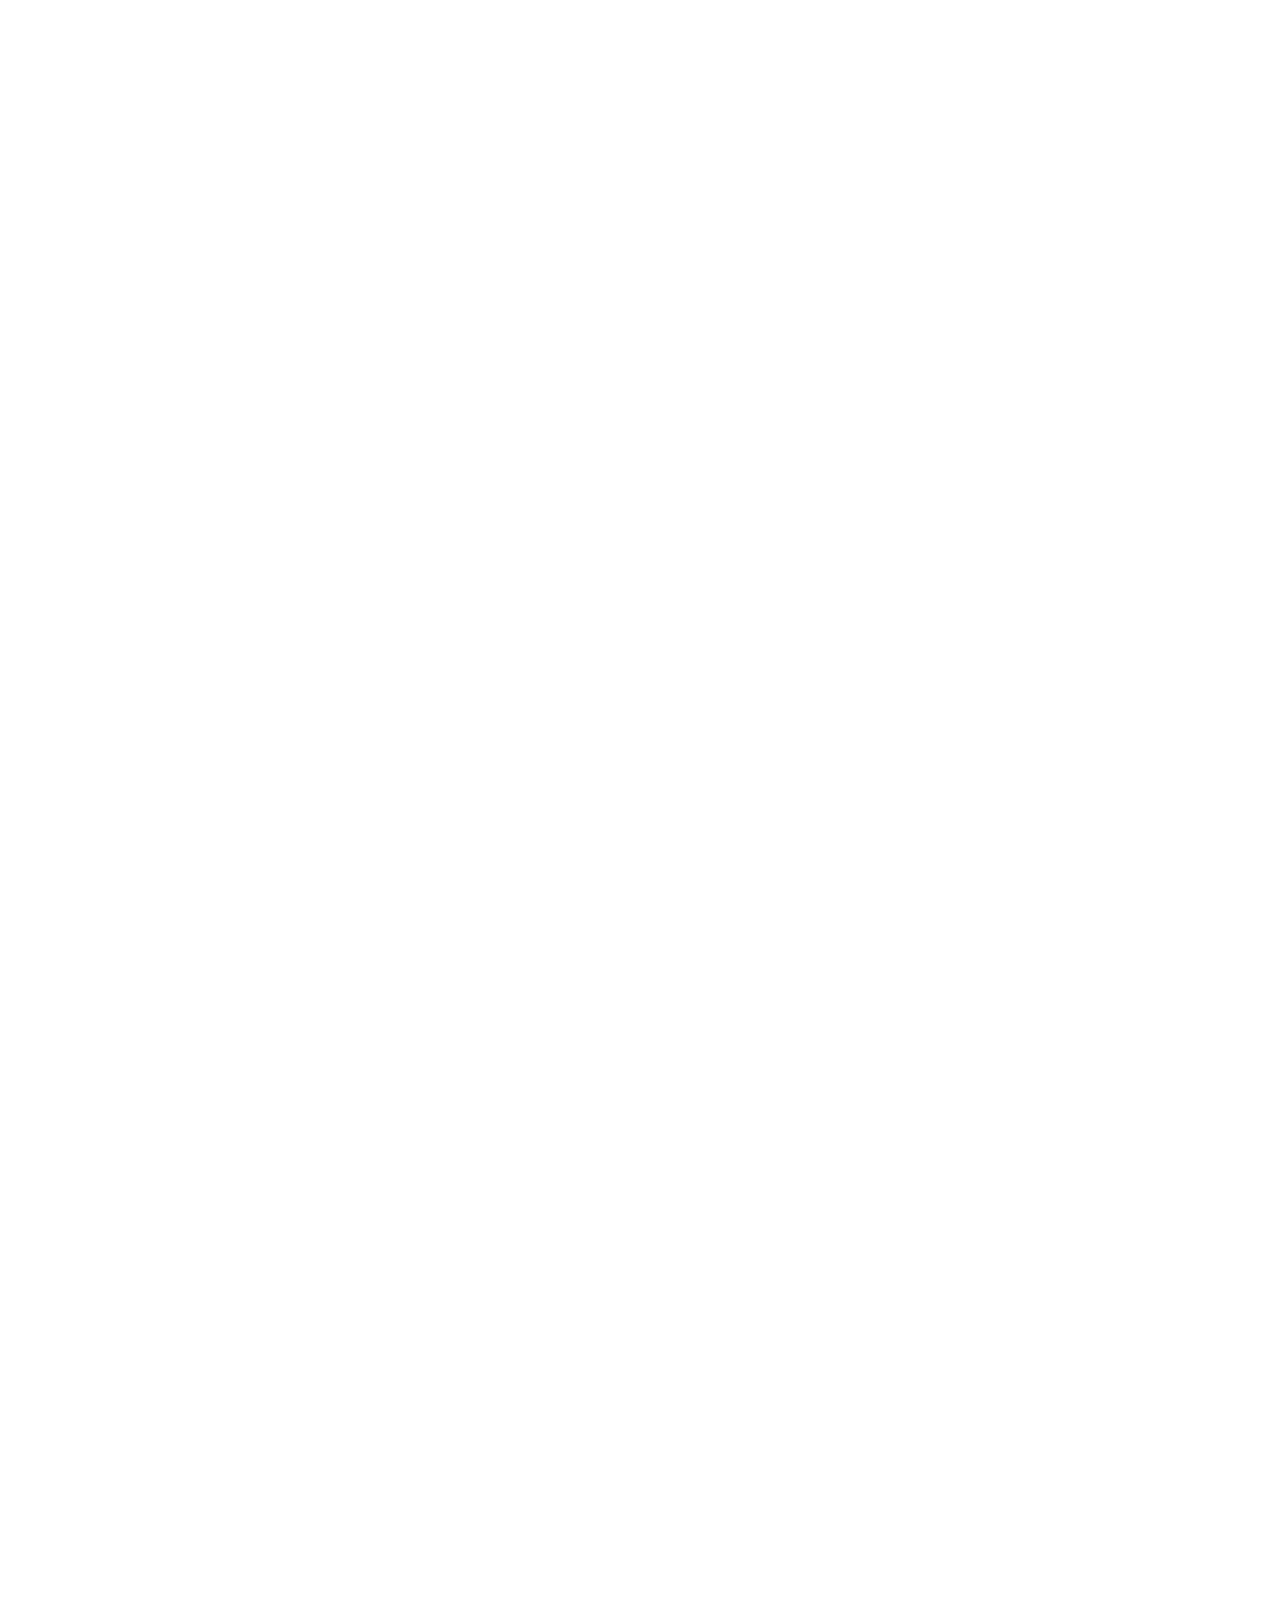
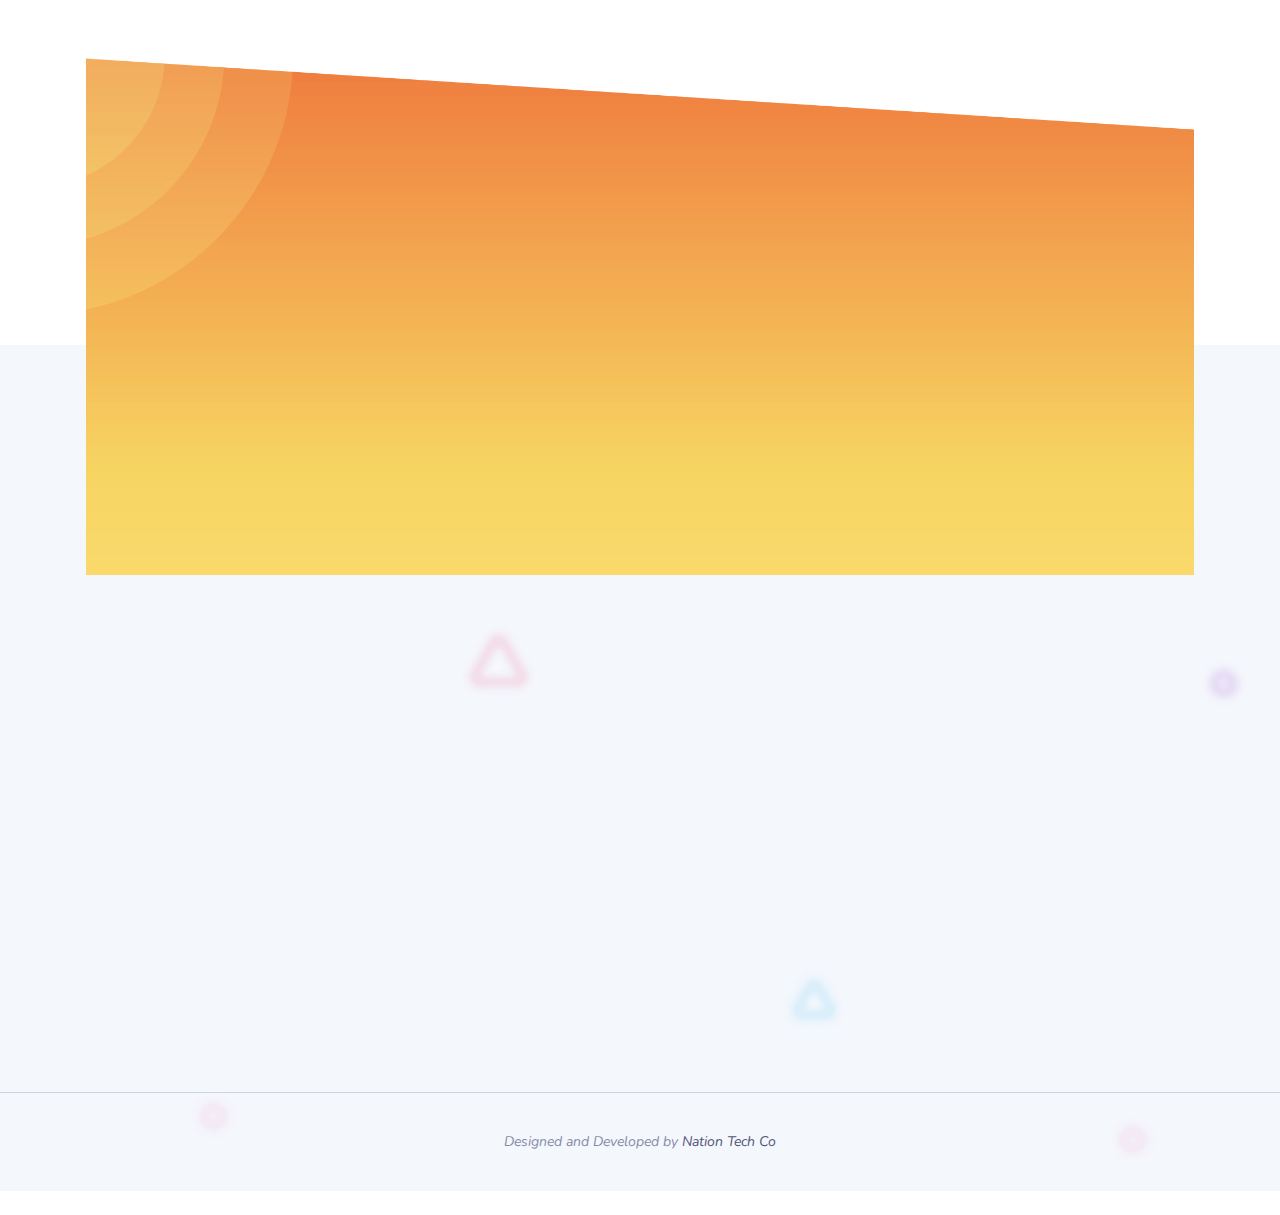
==== commit fef119fc: "sa" ====
--- a/index.html
+++ b/index.html
@@ -162,7 +162,7 @@
 
 				<!--			<a href="#" class="watch-btn glightbox wow fadeInUp" data-wow-delay=".5s"> <i class="lni lni-play"></i> <span>Watch How It Works</span></a> -->
 
-							<a id="h-get-free-con" href="https://api.whatsapp.com/send?phone=971501436901&text=Hi%2C%20I%20would%20like%20to%20get%20in%20touch%20with%20a%20Kadabra%20Digital%20Expert%20for%20a%20Free%20Consultation%20about%20my%20business." target="_blank" class="whatsapp-btn glightbox wow fadeInUp" data-wow-delay=".5s"> <i class="lni lni-whatsapp"></i> <span>Get FREE Consultation</span></a>
+							<a id="h-get-free-con" href="https://api.whatsapp.com/send?phone=971522791384&text=Hi%2C%20I%20would%20like%20to%20get%20in%20touch%20with%20a%20Kadabra%20Digital%20Expert%20for%20a%20Free%20Consultation%20about%20my%20business." target="_blank" class="whatsapp-btn glightbox wow fadeInUp" data-wow-delay=".5s"> <i class="lni lni-whatsapp"></i> <span>Get FREE Consultation</span></a>
 
 						</div>
 					</div>
@@ -330,7 +330,7 @@
 												<li>Media Buying Plan</li>
 												<li>Same Day Response</li> -->
 											</ul>
-											<a id="h-silver-wa" href="https://api.whatsapp.com/send?phone=971501436901&text=Hi%2C%20I%20would%20like%20to%20get%20in%20touch%20with%20a%20Kadabra%20Digital%20Expert%20to%20learn%20more%20about%20the%20Monthly%20Silver%20Package." target="_blank" class="btn-hover price-btn main-btn">Start Chat <i class="lni lni-whatsapp"></i></a>
+											<a id="h-silver-wa" href="https://api.whatsapp.com/send?phone=971522791384&text=Hi%2C%20I%20would%20like%20to%20get%20in%20touch%20with%20a%20Kadabra%20Digital%20Expert%20to%20learn%20more%20about%20the%20Monthly%20Silver%20Package." target="_blank" class="btn-hover price-btn main-btn">Start Chat <i class="lni lni-whatsapp"></i></a>
 										</div>
 									</div>
 									<div class="col-xl-4 col-lg-4 col-md-6">
@@ -356,7 +356,7 @@
 												<li>1 Video Editing</li>
 												<li>Same Day Response</li> -->
 											</ul>
-											<a id="h-gold-wa" href="https://api.whatsapp.com/send?phone=971501436901&text=Hi%2C%20I%20would%20like%20to%20get%20in%20touch%20with%20a%20Kadabra%20Digital%20Expert%20to%20learn%20more%20about%20the%20Monthly%20Gold%20Package." target="_blank" class="btn-hover price-btn main-btn">Start Chat <i class="lni lni-whatsapp"></i></a>
+											<a id="h-gold-wa" href="https://api.whatsapp.com/send?phone=971522791384&text=Hi%2C%20I%20would%20like%20to%20get%20in%20touch%20with%20a%20Kadabra%20Digital%20Expert%20to%20learn%20more%20about%20the%20Monthly%20Gold%20Package." target="_blank" class="btn-hover price-btn main-btn">Start Chat <i class="lni lni-whatsapp"></i></a>
 										</div>
 									</div>
 									<div class="col-xl-4 col-lg-4 col-md-6">
@@ -382,7 +382,7 @@
 											<li>1 Video Shoot + Editing</li>
 											<li>Same Day Response</li> -->
 										</ul>
-											<a id="h-platinum-wa" href="https://api.whatsapp.com/send?phone=971501436901&text=Hi%2C%20I%20would%20like%20to%20get%20in%20touch%20with%20a%20Kadabra%20Digital%20Expert%20to%20learn%20more%20about%20the%20Monthly%20Platinum%20Package." target="_blank" class="btn-hover price-btn main-btn">Start Chat <i class="lni lni-whatsapp"></i></a>
+											<a id="h-platinum-wa" href="https://api.whatsapp.com/send?phone=971522791384&text=Hi%2C%20I%20would%20like%20to%20get%20in%20touch%20with%20a%20Kadabra%20Digital%20Expert%20to%20learn%20more%20about%20the%20Monthly%20Platinum%20Package." target="_blank" class="btn-hover price-btn main-btn">Start Chat <i class="lni lni-whatsapp"></i></a>
 										</div>
 									</div>
 								</div>
@@ -406,7 +406,7 @@
 												<li>1 x Project Manager</li>
 												<li>1 x Graphic Designer</li>
 											</ul>
-											<a href="https://api.whatsapp.com/send?phone=971501436901&text=Hi%2C%20I%20would%20like%20to%20get%20in%20touch%20with%20a%20Kadabra%20Digital%20Expert%20to%20learn%20more%20about%20the%20Quarterly%20Silver%20Plan." target="_blank" class="btn-hover price-btn main-btn">Get Started <i class="lni lni-whatsapp"></i></a>
+											<a href="https://api.whatsapp.com/send?phone=971522791384&text=Hi%2C%20I%20would%20like%20to%20get%20in%20touch%20with%20a%20Kadabra%20Digital%20Expert%20to%20learn%20more%20about%20the%20Quarterly%20Silver%20Plan." target="_blank" class="btn-hover price-btn main-btn">Get Started <i class="lni lni-whatsapp"></i></a>
 										</div>
 									</div>
 									<div class="col-xl-4 col-lg-4 col-md-6">
@@ -434,7 +434,7 @@
 												<li>1 x Marketing Strategist</li>
 												<li>1 x Copywriter</li>
 											</ul>
-											<a href="https://api.whatsapp.com/send?phone=971501436901&text=Hi%2C%20I%20would%20like%20to%20get%20in%20touch%20with%20a%20Kadabra%20Digital%20Expert%20to%20learn%20more%20about%20the%20Quarterly%20Gold%20Plan." target="_blank" class="btn-hover price-btn main-btn">Get Started <i class="lni lni-whatsapp"></i></a>
+											<a href="https://api.whatsapp.com/send?phone=971522791384&text=Hi%2C%20I%20would%20like%20to%20get%20in%20touch%20with%20a%20Kadabra%20Digital%20Expert%20to%20learn%20more%20about%20the%20Quarterly%20Gold%20Plan." target="_blank" class="btn-hover price-btn main-btn">Get Started <i class="lni lni-whatsapp"></i></a>
 										</div>
 									</div>
 									<div class="col-xl-4 col-lg-4 col-md-6">
@@ -465,7 +465,7 @@
 												<li>1 x Marketing Strategist</li>
 												<li>2 x Copywriter</li>
 											</ul>
-											<a href="https://api.whatsapp.com/send?phone=971501436901&text=Hi%2C%20I%20would%20like%20to%20get%20in%20touch%20with%20a%20Kadabra%20Digital%20Expert%20to%20learn%20more%20about%20the%20Quarterly%20Platinum%20Plan." target="_blank" class="btn-hover price-btn main-btn">Get Started <i class="lni lni-whatsapp"></i></a>
+											<a href="https://api.whatsapp.com/send?phone=971522791384&text=Hi%2C%20I%20would%20like%20to%20get%20in%20touch%20with%20a%20Kadabra%20Digital%20Expert%20to%20learn%20more%20about%20the%20Quarterly%20Platinum%20Plan." target="_blank" class="btn-hover price-btn main-btn">Get Started <i class="lni lni-whatsapp"></i></a>
 										</div>
 									</div>
 								</div>
@@ -771,7 +771,7 @@
 							DIC Building @ 2 Office 312<br>
 							Dubai, UAE<br>
 							<a href="mailto:info@kadabraservices.com">info@kadabraservices.com</a><br>
-							<a href="tel:+971501436901">UAE: +971 (50) 143 6901</a>
+							<a href="tel:+971522791384">UAE: +971 (52) 279 1384</a>
 							<a href="tel:+201100820963">EGYPT: +20 (110) 082 0963</a>
 
 						</p>
@@ -780,7 +780,7 @@
 							<li><a href="https://www.facebook.com/kadabra.digital.agency/" class="facebook"><i class="lni lni-facebook-original"></i></a></li>
 							<li><a href="https://www.instagram.com/kadabra.digital.agency/" class="instagram"><i class="lni lni-instagram-original"></i></a></li>
 							<li><a href="https://www.linkedin.com/company/kadabradigitalagency/" class="linkedin"><i class="lni lni-linkedin-original"></i></a></li>
-							<li><a href="https://api.whatsapp.com/send?phone=971501436901&text=Hi%2C%20I%20would%20like%20to%20get%20in%20touch%20with%20a%20Kadabra%20Digital%20Expert%20to%20assess%20my%20needs." target="_blank"class="whatsapp"><i class="lni lni-whatsapp"></i></a></li>
+							<li><a href="https://api.whatsapp.com/send?phone=971522791384&text=Hi%2C%20I%20would%20like%20to%20get%20in%20touch%20with%20a%20Kadabra%20Digital%20Expert%20to%20assess%20my%20needs." target="_blank"class="whatsapp"><i class="lni lni-whatsapp"></i></a></li>
 						</ul>
 					</div>
 				</div>
